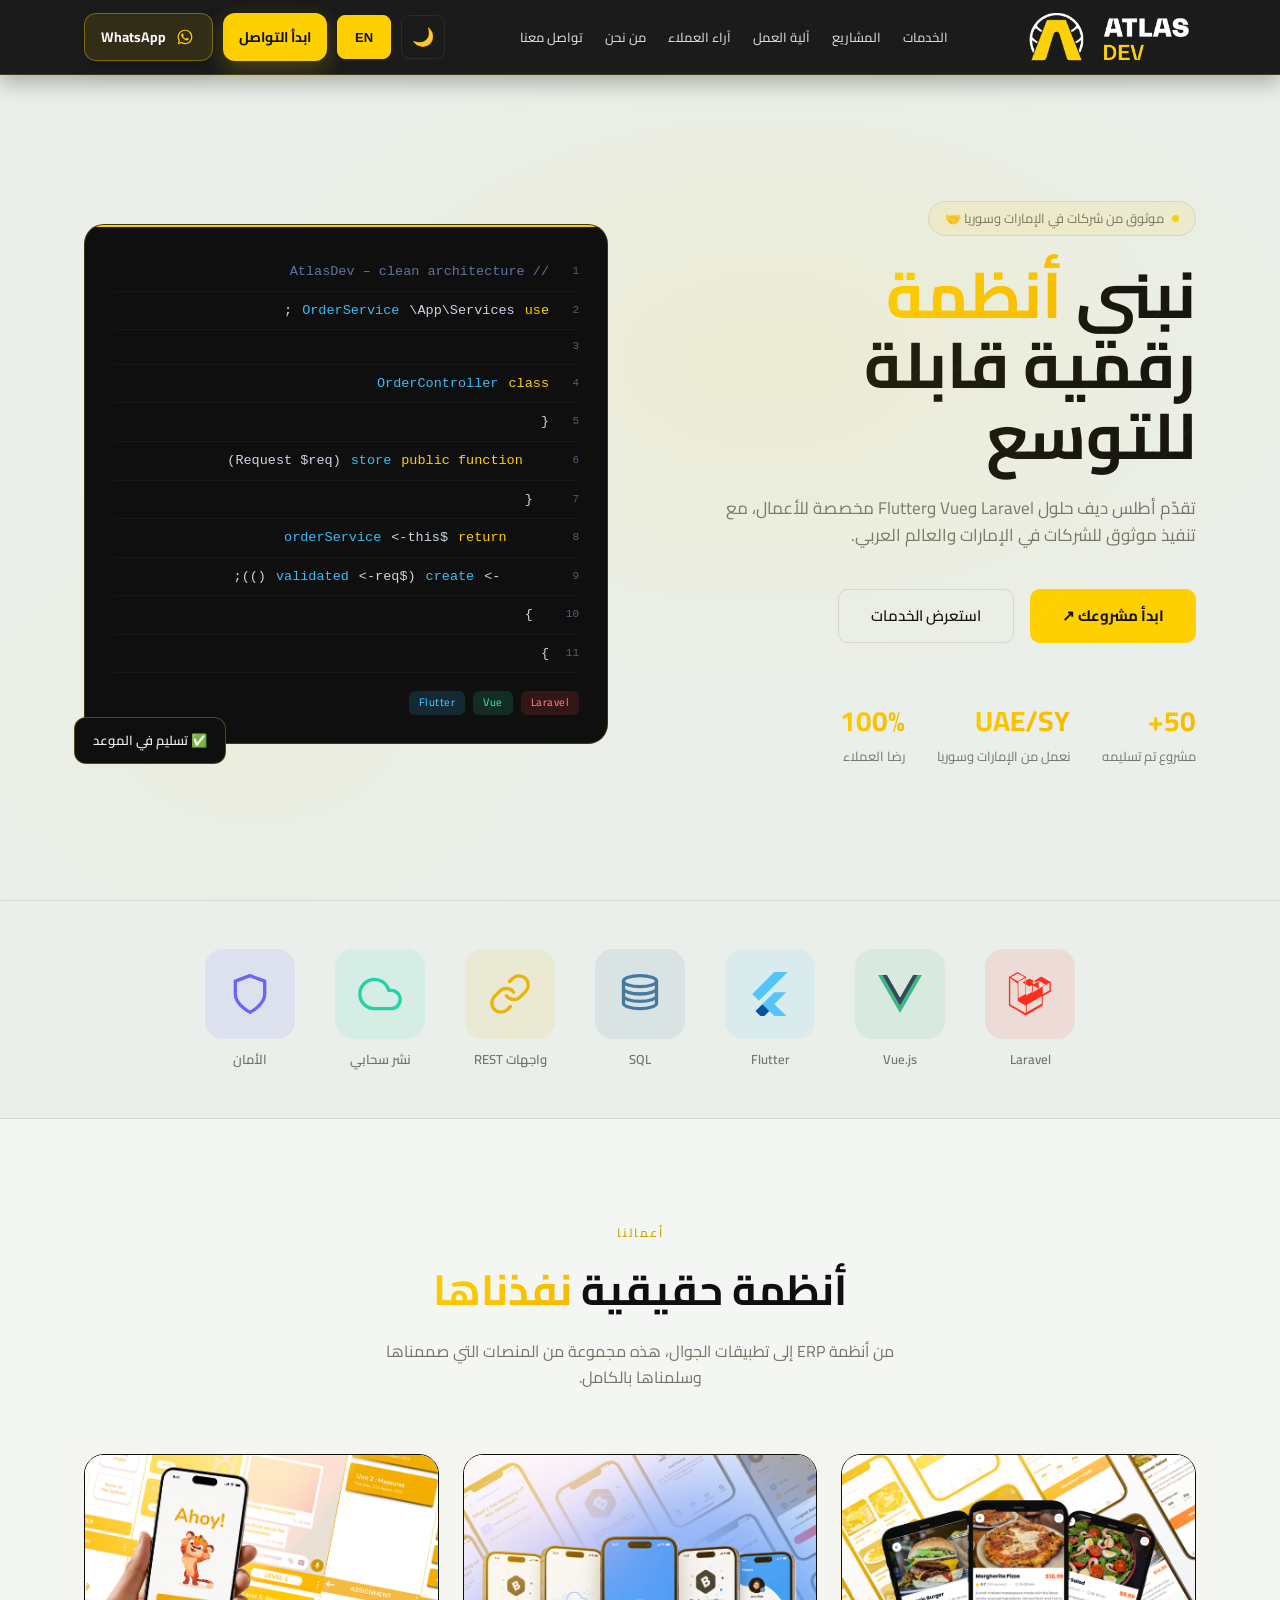
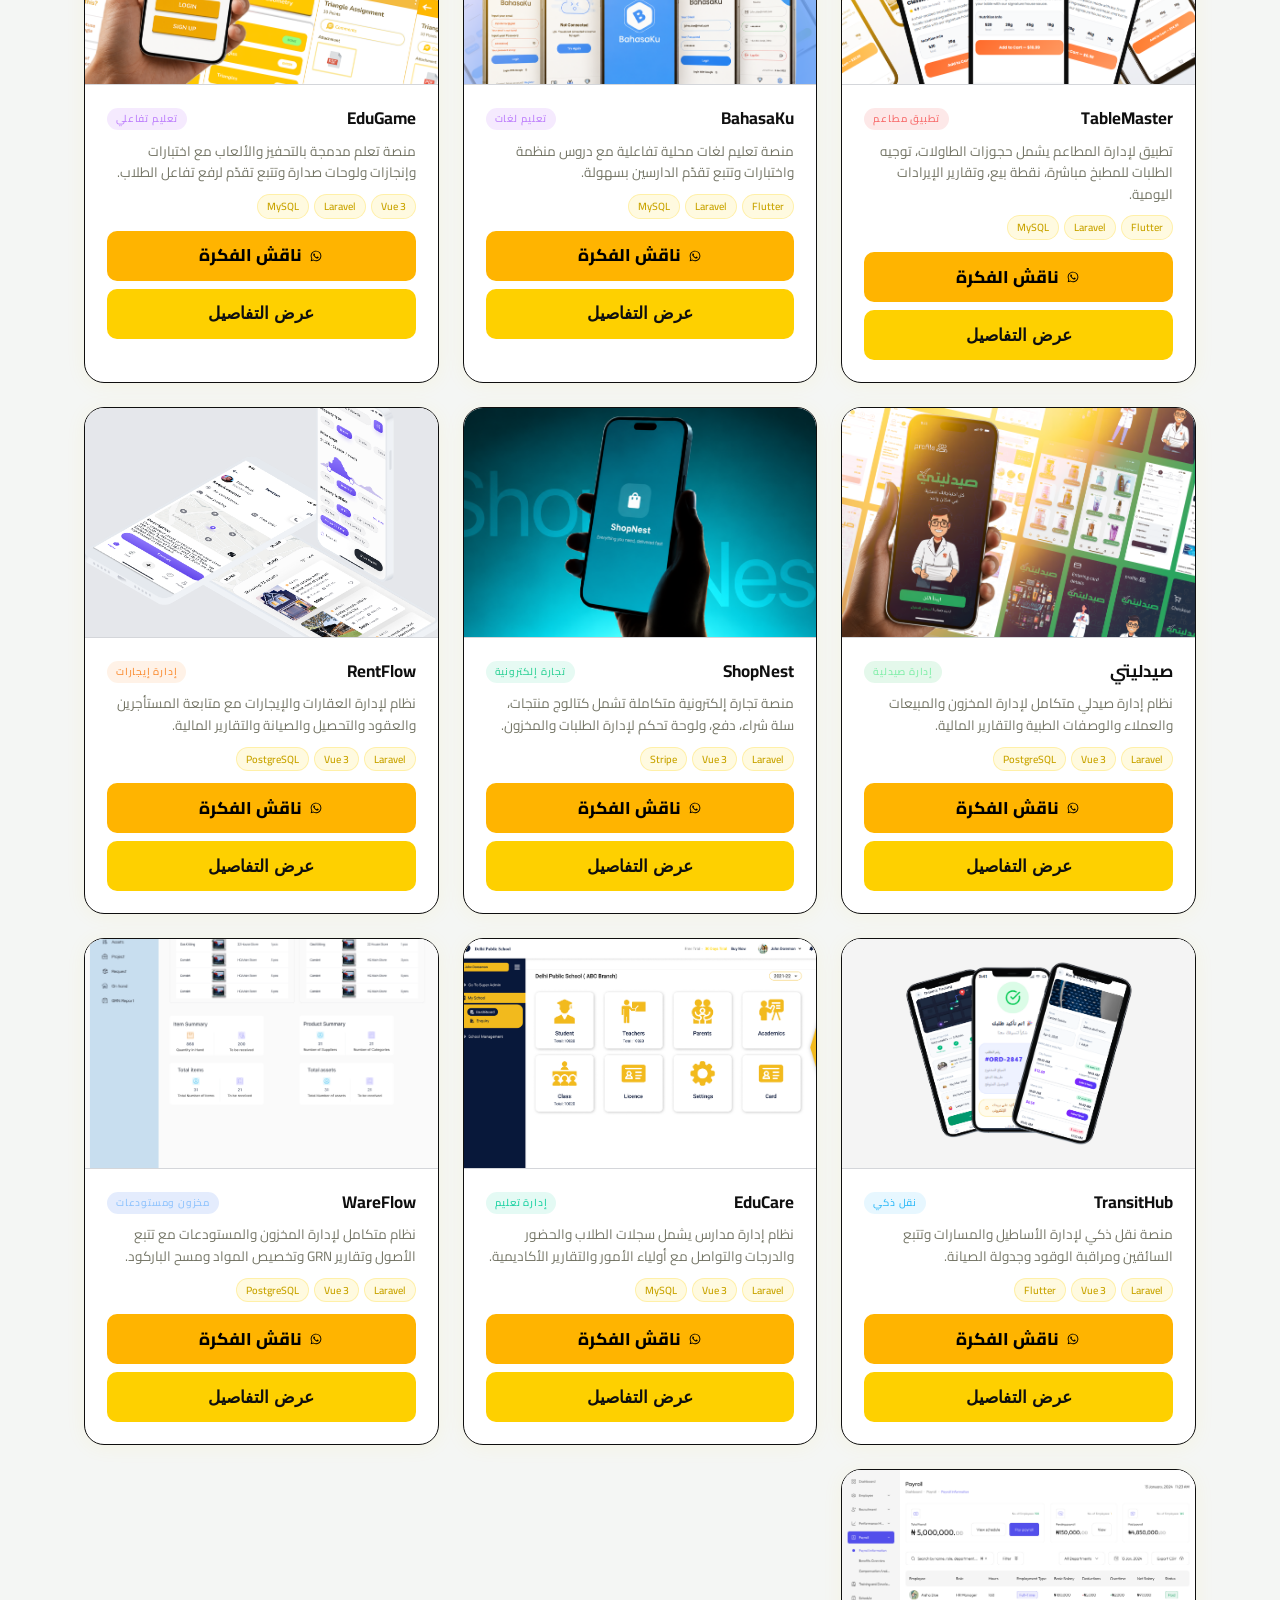
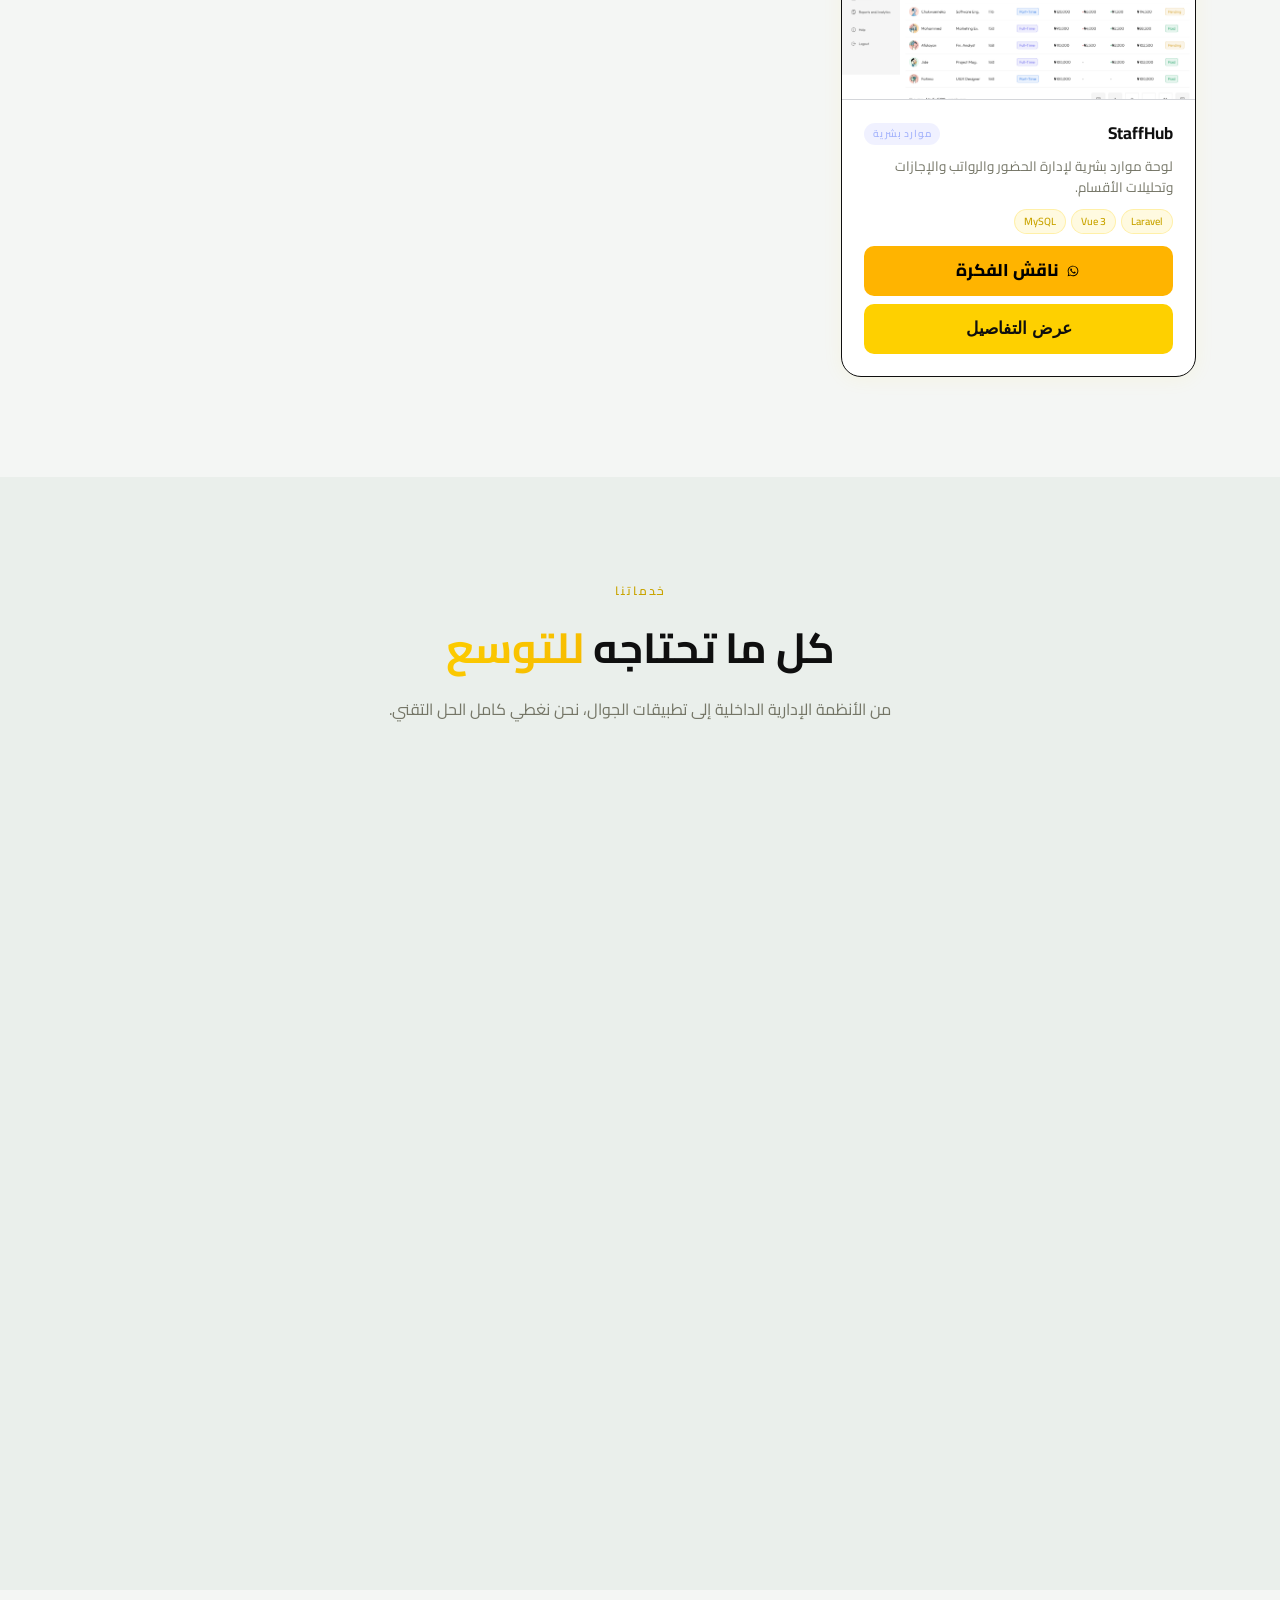
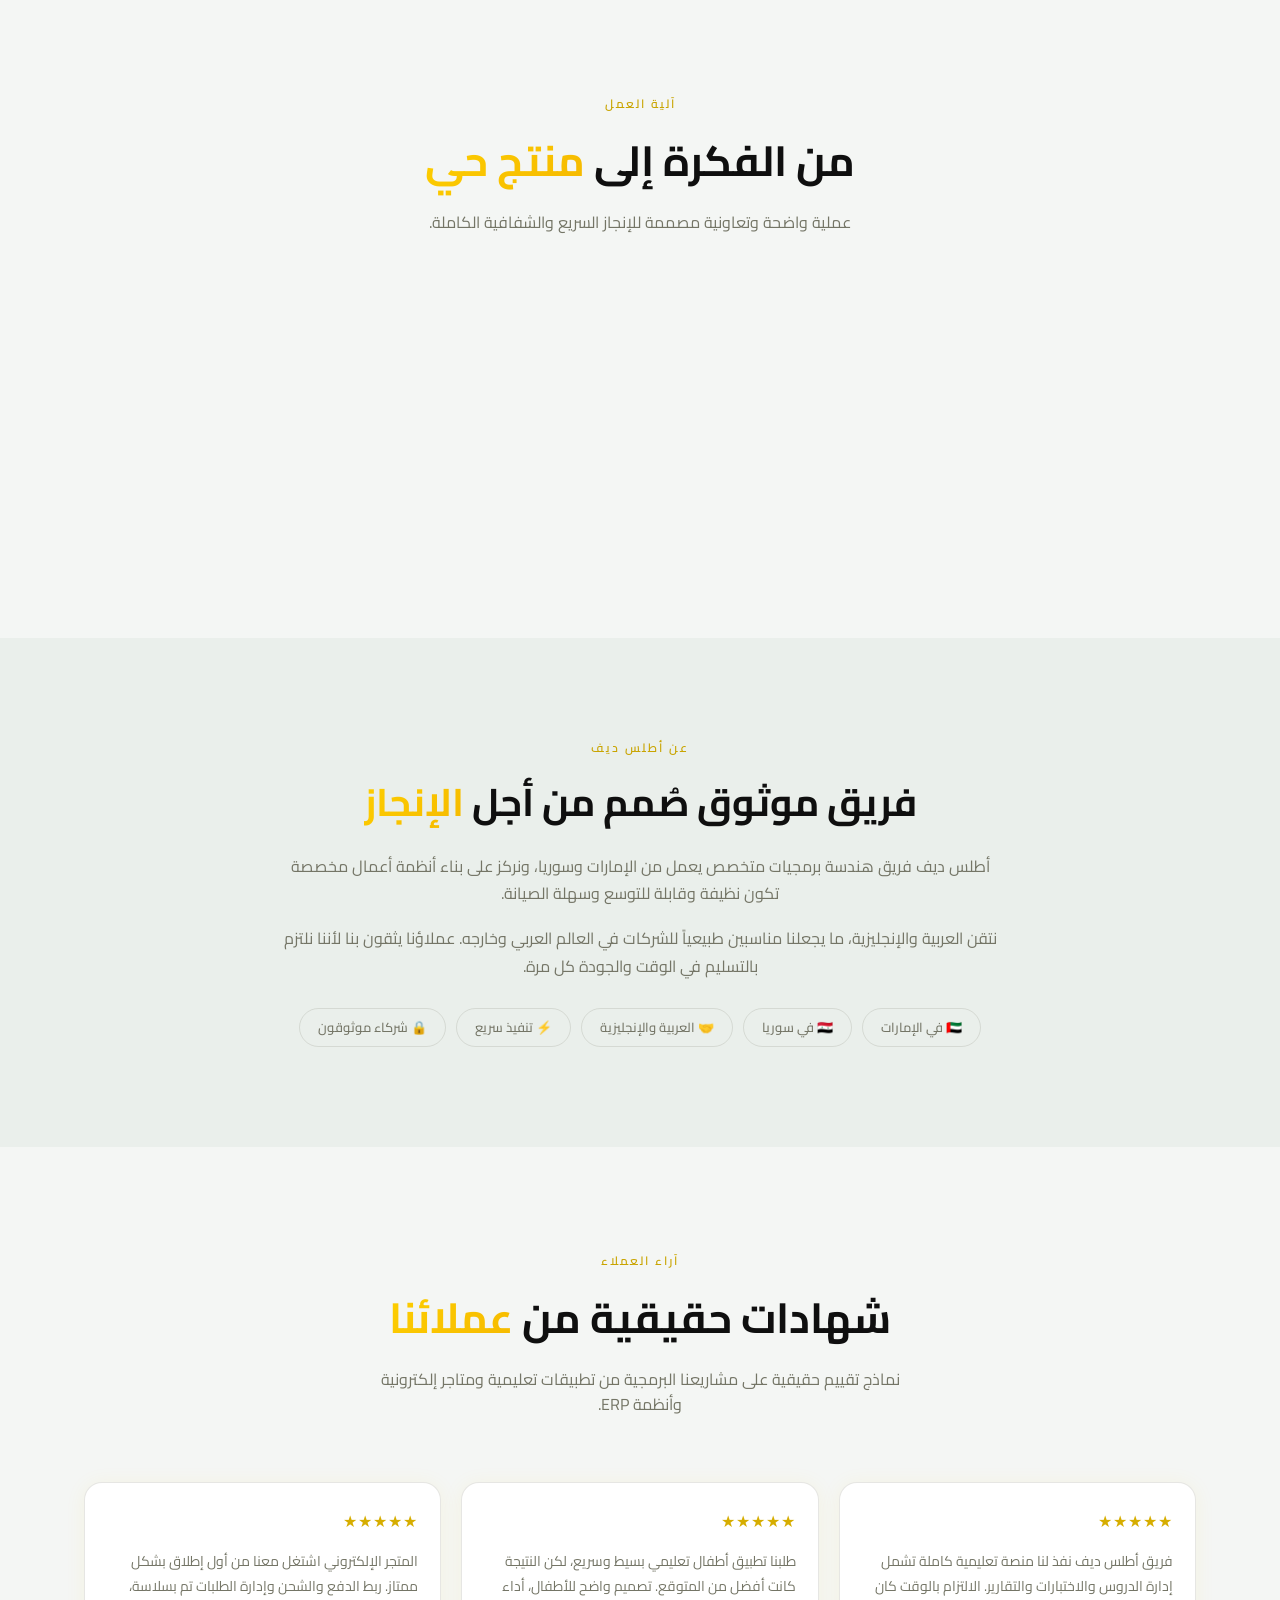
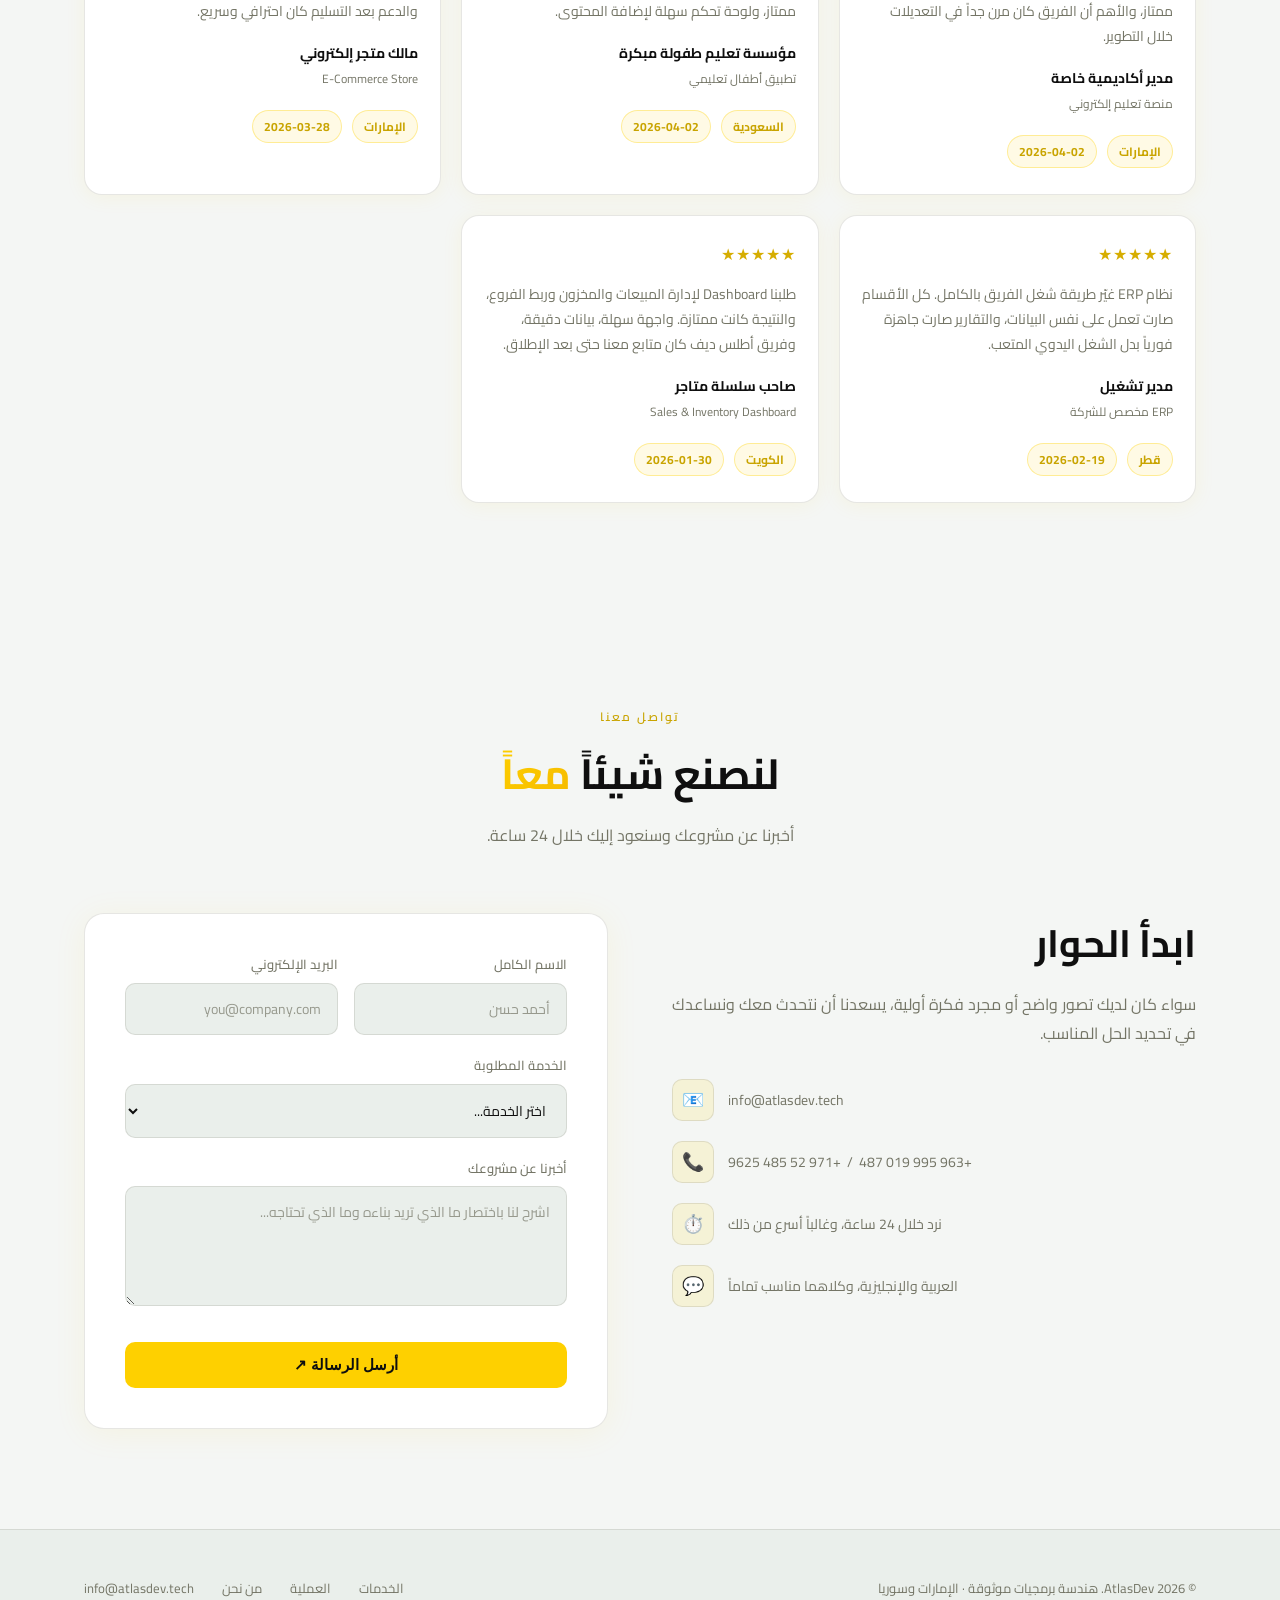
==== index.html @ a5b1ed10 "Fix homepage 403 by adding index.html." ====
﻿<!DOCTYPE html>
<html lang="ar" dir="rtl" data-theme="light">

<head>
  <meta charset="UTF-8" />
  <meta name="viewport" content="width=device-width, initial-scale=1.0" />
  <meta name="description" id="meta-description"
    content="أطلس ديف - هندسة برمجيات موثوقة. نبني حلول Laravel وVue وFlutter مخصصة للشركات في العالم العربي وخارجه." />
  <meta name="robots" content="index, follow, max-image-preview:large, max-snippet:-1, max-video-preview:-1" />
  <meta name="keywords" content="AtlasDev, Laravel development, Vue.js development, Flutter development, software engineering, ERP systems, dashboards, UAE software company, Syria software company" />
  <meta name="author" content="AtlasDev" />
  <meta name="theme-color" content="#0F0F0F" />
  <meta property="og:type" content="website" />
  <meta property="og:site_name" content="AtlasDev" />
  <meta property="og:title" id="meta-og-title" content="أطلس ديف - هندسة برمجيات موثوقة" />
  <meta property="og:description" id="meta-og-description" content="أطلس ديف - هندسة برمجيات موثوقة. نبني حلول Laravel وVue وFlutter مخصصة للشركات في العالم العربي وخارجه." />
  <meta property="og:url" id="meta-og-url" content="https://atlasdev.tech/default.html" />
  <meta property="og:image" id="meta-og-image" content="https://atlasdev.tech/logo/logo4.png" />
  <meta property="og:image:alt" id="meta-og-image-alt" content="AtlasDev logo" />
  <meta property="og:locale" id="meta-og-locale" content="ar_AE" />
  <meta name="twitter:card" content="summary_large_image" />
  <meta name="twitter:title" id="meta-twitter-title" content="أطلس ديف - هندسة برمجيات موثوقة" />
  <meta name="twitter:description" id="meta-twitter-description" content="أطلس ديف - هندسة برمجيات موثوقة. نبني حلول Laravel وVue وFlutter مخصصة للشركات في العالم العربي وخارجه." />
  <meta name="twitter:image" id="meta-twitter-image" content="https://atlasdev.tech/logo/logo4.png" />
  <title>أطلس ديف - هندسة برمجيات موثوقة</title>
  <link rel="canonical" id="canonical-link" href="https://atlasdev.tech/default.html" />
  <link rel="alternate" id="alternate-ar" hreflang="ar" href="https://atlasdev.tech/default.html" />
  <link rel="alternate" id="alternate-en" hreflang="en" href="https://atlasdev.tech/default.html?lang=en" />
  <link rel="alternate" id="alternate-x-default" hreflang="x-default" href="https://atlasdev.tech/default.html" />
  <link rel="icon" type="image/png" href="logo/logo4.png" />
  <script type="application/ld+json" id="atlasdev-schema"></script>

  <link rel="preconnect" href="https://fonts.googleapis.com" />
  <link rel="preconnect" href="https://fonts.gstatic.com" crossorigin />
  <link
    href="https://fonts.googleapis.com/css2?family=Cairo:wght@400;500;600;700;800&family=Space+Grotesk:wght@300;400;500;600;700&display=swap"
    rel="stylesheet" />

  <style>
    /* ─── Reset & Base ─────────────────────────────────── */
    *,
    *::before,
    *::after {
      box-sizing: border-box;
      margin: 0;
      padding: 0;
    }

    /* ─── Brand Palette ─────────────────────────────────
       SUPERNOVA  #FED000   rgb(254,208,0)
       ONYX       #0F0F0F   rgb(15,15,15)
       SANDSTONE  #EAEFEB   rgb(234,239,235)
       SANDSTONE2 #747566   rgb(116,117,102)
    ─────────────────────────────────────────────────── */

    :root {
      /* Light mode */
      --font-sans: 'Space Grotesk', sans-serif;
      --font-ar: 'Cairo', sans-serif;
      --bg: #EAEFEB;
      --bg-alt: #F4F6F4;
      --surface: #FFFFFF;
      --text: #0F0F0F;
      --text-muted: #747566;
      --accent: #FED000;
      --accent-dark: #c9a400;
      --onyx: #0F0F0F;
      --border: rgba(116, 117, 102, .18);
      --grad: linear-gradient(135deg, #FED000 0%, #f5b800 100%);
      --grad-dark: linear-gradient(135deg, #c9a400 0%, #FED000 100%);
      --shadow: rgba(254, 208, 0, .18);
      --card-bg: #FFFFFF;
      --nav-bg: rgba(15, 15, 15, .95);
    }

    [data-theme="dark"] {
      --bg: #0F0F0F;
      --bg-alt: #181818;
      --surface: #1e1e1e;
      --text: #EAEFEB;
      --text-muted: #9a9b8e;
      --accent: #FED000;
      --accent-dark: #c9a400;
      --onyx: #0F0F0F;
      --border: rgba(254, 208, 0, .15);
      --grad: linear-gradient(135deg, #FED000 0%, #f5b800 100%);
      --grad-dark: linear-gradient(135deg, #c9a400 0%, #FED000 100%);
      --shadow: rgba(254, 208, 0, .22);
      --card-bg: #1e1e1e;
      --nav-bg: rgba(15, 15, 15, .96);
    }

    html {
      scroll-behavior: smooth;
    }

    body {
      font-family: var(--font-sans);
      background: var(--bg);
      color: var(--text);
      line-height: 1.6;
      overflow-x: hidden;
      transition: background .3s, color .3s;
    }

    html[lang="ar"] body {
      font-family: var(--font-ar);
    }

    a {
      text-decoration: none;
      color: inherit;
    }

    img {
      max-width: 100%;
      display: block;
    }

    /* ─── Scrollbar ─────────────────────────────────────── */
    ::-webkit-scrollbar {
      width: 6px;
    }

    ::-webkit-scrollbar-track {
      background: var(--bg-alt);
    }

    ::-webkit-scrollbar-thumb {
      background: var(--accent);
      border-radius: 3px;
    }

    /* ─── Utility ───────────────────────────────────────── */
    .container {
      max-width: 1160px;
      margin: 0 auto;
      padding: 0 24px;
    }

    .gradient-text {
      background: var(--grad);
      -webkit-background-clip: text;
      -webkit-text-fill-color: transparent;
      background-clip: text;
    }

    .btn {
      display: inline-flex;
      align-items: center;
      gap: 8px;
      padding: 14px 32px;
      border-radius: 10px;
      font-weight: 600;
      font-size: 15px;
      cursor: pointer;
      transition: all .3s ease;
    }

    .btn-primary {
      background: var(--accent);
      color: #0F0F0F;
      border: none;
      font-weight: 700;
    }

    .btn-primary:hover {
      opacity: .88;
      transform: translateY(-2px);
      box-shadow: 0 8px 24px var(--shadow);
    }

    .btn-whatsapp {
      background: #fed000;
      color: #0F0F0F;
      border: none;
      font-weight: 700;
    }

    .btn-whatsapp:hover {
      opacity: .9;
      transform: translateY(-2px);
      box-shadow: 0 8px 24px rgba(37, 211, 102, .28);
    }

    .btn-whatsapp-header {
      background: rgba(254, 208, 0, .1);
      color: #f8f8f8;
      border: 1px solid rgba(254, 208, 0, .36);
      border-radius: 12px;
      box-shadow: 0 6px 20px rgba(0, 0, 0, .18);
      padding: 10px 16px;
      font-size: 14px;
      font-weight: 700;
      min-width: 126px;
      justify-content: center;
      white-space: nowrap;
    }

    .btn-whatsapp-header .wa-icon {
      width: 22px;
      height: 22px;
      flex-shrink: 0;
      display: block;
    }

    .btn-whatsapp-header .wa-icon path,
    .btn-whatsapp-header .wa-icon circle {
      fill: #fed000;
    }

    .btn-whatsapp-header:hover {
      background: rgba(254, 208, 0, .18);
      color: #ffffff;
      transform: none;
      box-shadow: 0 8px 22px rgba(254, 208, 0, .2);
    }

    .nav-cta .btn-primary {
      white-space: nowrap;
      padding: 10px 16px !important;
      font-size: 14px !important;
      border-radius: 12px;
      box-shadow: 0 8px 22px rgba(254, 208, 0, .22);
    }

    .btn-outline {
      background: transparent;
      border: 1.5px solid var(--border);
      color: var(--text);
    }

    .btn-outline:hover {
      border-color: var(--accent);
      color: var(--accent);
      transform: translateY(-2px);
    }

    /* ─── Nav ───────────────────────────────────────────── */
    nav {
      position: fixed;
      top: 0;
      left: 0;
      right: 0;
      z-index: 1000;
      background: var(--nav-bg);
      backdrop-filter: blur(16px);
      border-bottom: 1px solid rgba(254, 208, 0, .18);
      box-shadow: 0 8px 20px rgba(0, 0, 0, .28);
      transition: background .3s;
    }

    .nav-inner {
      display: flex;
      align-items: center;
      justify-content: space-between;
      height: 74px;
      gap: 14px;
    }

    .logo {
      display: flex;
      align-items: center;
      gap: 10px;
      font-size: 22px;
      font-weight: 700;
    }

    .logo-icon {
      width: 38px;
      height: 38px;
      background: var(--accent);
      border-radius: 8px;
      display: grid;
      place-items: center;
    }

    .logo-icon svg {
      width: 22px;
      height: 22px;
      fill: #0F0F0F;
    }

    .logo span.dev {
      color: var(--accent);
    }

    .nav-links {
      display: flex;
      gap: 22px;
      list-style: none;
      min-width: 0;
    }

    .nav-links a {
      font-size: 13px;
      font-weight: 500;
      color: #d7d9d8;
      transition: color .25s;
      white-space: nowrap;
      display: block;
    }

    .nav-links a:hover {
      color: var(--accent);
    }

    .nav-cta {
      display: flex;
      gap: 10px;
      align-items: center;
      flex-shrink: 0;
    }

    .nav-cta .btn {
      min-height: 48px;
      align-items: center;
    }

    /* theme toggle */
    .theme-toggle {
      width: 44px;
      height: 44px;
      border-radius: 8px;
      border: 1.5px solid var(--border);
      background: transparent;
      cursor: pointer;
      display: grid;
      place-items: center;
      font-size: 18px;
      transition: border-color .25s, background .25s;
    }

    .theme-toggle:hover {
      border-color: var(--accent);
      background: rgba(254, 208, 0, .1);
    }

    .lang-toggle {
      min-width: 54px;
      padding: 0 12px;
      font-size: 13px;
      font-weight: 700;
      background: #fed000;
      color: #111;
      border-color: #fed000;
    }

    .lang-toggle:hover {
      background: #e3bb00;
      border-color: #e3bb00;
    }

    /* hamburger */
    .hamburger {
      display: none;
      flex-direction: column;
      gap: 5px;
      cursor: pointer;
      width: 42px;
      height: 42px;
      align-items: center;
      justify-content: center;
      border-radius: 10px;
      background: rgba(255, 255, 255, .04);
      border: 1px solid rgba(255, 255, 255, .12);
    }

    .hamburger span {
      width: 24px;
      height: 2.5px;
      background: #ffffff;
      border-radius: 2px;
      transition: .3s;
      box-shadow: 0 1px 1px rgba(0, 0, 0, .35);
    }

    /* ─── Hero ──────────────────────────────────────────── */
    #hero {
      min-height: 100vh;
      display: flex;
      align-items: center;
      padding-top: 68px;
      position: relative;
      overflow: hidden;
    }

    .hero-bg {
      position: absolute;
      inset: 0;
      background: radial-gradient(ellipse 70% 60% at 60% 40%, rgba(254, 208, 0, .10) 0%, transparent 70%),
        radial-gradient(ellipse 50% 50% at 20% 80%, rgba(254, 208, 0, .06) 0%, transparent 60%),
        repeating-linear-gradient(135deg, rgba(255, 255, 255, .018) 0 2px, transparent 2px 26px);
      pointer-events: none;
    }

    .hero-grid {
      display: grid;
      grid-template-columns: 1fr 1fr;
      gap: 64px;
      align-items: center;
    }

    .hero-badge {
      display: inline-flex;
      align-items: center;
      gap: 8px;
      padding: 6px 16px;
      border-radius: 50px;
      border: 1px solid var(--border);
      background: rgba(254, 208, 0, .1);
      font-size: 13px;
      color: var(--text-muted);
      margin-bottom: 24px;
    }

    .hero-badge span.dot {
      width: 7px;
      height: 7px;
      border-radius: 50%;
      background: var(--accent);
      animation: pulse 2s infinite;
    }

    @keyframes pulse {

      0%,
      100% {
        opacity: 1;
        transform: scale(1);
      }

      50% {
        opacity: .5;
        transform: scale(1.3);
      }
    }

    h1 {
      font-size: clamp(38px, 5vw, 64px);
      font-weight: 700;
      line-height: 1.1;
      margin-bottom: 24px;
    }

    .hero-sub {
      font-size: 17px;
      color: var(--text-muted);
      max-width: 480px;
      margin-bottom: 40px;
    }

    .hero-buttons {
      display: flex;
      gap: 16px;
      flex-wrap: wrap;
    }

    .hero-stats {
      display: flex;
      gap: 32px;
      margin-top: 56px;
    }

    .stat-num {
      font-size: 28px;
      font-weight: 700;
    }

    .stat-label {
      font-size: 13px;
      color: var(--text-muted);
      margin-top: 2px;
    }

    /* hero visual */
    .hero-visual {
      position: relative;
    }

    .hero-card {
      background: var(--onyx);
      border: 1px solid rgba(254, 208, 0, .20);
      border-radius: 20px;
      padding: 28px;
      position: relative;
      overflow: hidden;
    }

    .hero-card::before {
      content: '';
      position: absolute;
      top: 0;
      left: 0;
      right: 0;
      height: 2px;
      background: var(--accent);
    }

    .code-line {
      display: flex;
      align-items: center;
      gap: 10px;
      padding: 8px 0;
      font-family: 'Courier New', monospace;
      font-size: 13.5px;
      border-bottom: 1px solid rgba(255, 255, 255, .04);
      color: #cbd5e1;
    }

    .code-line:last-child {
      border-bottom: none;
    }

    .ln {
      color: #4a6080;
      min-width: 20px;
      font-size: 11px;
    }

    .kw {
      color: var(--accent);
    }

    .fn {
      color: #38bdf8;
    }

    .str {
      color: #22d3a5;
    }

    .cm {
      color: #6272a4;
    }

    .card-tag {
      display: inline-block;
      padding: 3px 10px;
      border-radius: 6px;
      font-size: 11px;
      font-weight: 600;
      letter-spacing: .5px;
    }

    .tag-laravel {
      background: rgba(239, 68, 68, .15);
      color: #f87171;
    }

    .tag-vue {
      background: rgba(52, 211, 153, .15);
      color: #34d399;
    }

    .tag-flutter {
      background: rgba(56, 189, 248, .15);
      color: #38bdf8;
    }

    .floating-badge {
      position: absolute;
      background: var(--onyx);
      border: 1px solid rgba(254, 208, 0, .3);
      border-radius: 12px;
      padding: 12px 18px;
      font-size: 13px;
      font-weight: 600;
      display: flex;
      align-items: center;
      gap: 8px;
      color: #EAEFEB;
    }

    .badge-1 {
      top: -20px;
      right: -10px;
    }

    .badge-2 {
      bottom: -20px;
      left: -10px;
    }

    /* ─── Section headers ───────────────────────────────── */
    .section-header {
      text-align: center;
      margin-bottom: 64px;
    }

    .section-label {
      display: inline-block;
      font-size: 12px;
      font-weight: 600;
      letter-spacing: 2px;
      text-transform: uppercase;
      color: var(--accent-dark);
      margin-bottom: 14px;
    }

    h2 {
      font-size: clamp(28px, 3.5vw, 42px);
      font-weight: 700;
      margin-bottom: 16px;
    }

    .section-desc {
      font-size: 16px;
      color: var(--text-muted);
      max-width: 560px;
      margin: 0 auto;
    }

    /* ─── Tech strip ────────────────────────────────────── */
    #technologies {
      padding: 48px 0;
      border-top: 1px solid var(--border);
      border-bottom: 1px solid var(--border);
    }

    .tech-strip {
      display: flex;
      align-items: center;
      justify-content: center;
      flex-wrap: wrap;
      gap: 40px;
    }

    .tech-item {
      display: flex;
      flex-direction: column;
      align-items: center;
      gap: 10px;
      font-size: 13px;
      font-weight: 600;
      color: var(--text-muted);
      transition: color .25s;
      text-align: center;
    }

    .tech-item:hover {
      color: var(--text);
    }

    .tech-icon {
      width: 90px;
      height: 90px;
      border-radius: 18px;
      display: grid;
      place-items: center;
      font-size: 32px;
    }

    /* ─── Services ──────────────────────────────────────── */
    #services {
      padding: 100px 0;
    }

    .services-grid {
      display: grid;
      grid-template-columns: repeat(auto-fit, minmax(300px, 1fr));
      gap: 24px;
    }

    .service-card {
      background: var(--surface);
      border: 1px solid var(--border);
      border-radius: 20px;
      padding: 36px 32px;
      transition: all .35s ease;
      position: relative;
      overflow: hidden;
      box-shadow: 0 2px 20px rgba(254, 208, 0, .06);
    }

    .service-card::after {
      content: '';
      position: absolute;
      inset: 0;
      background: var(--accent);
      opacity: 0;
      transition: opacity .35s;
    }

    .service-card:hover {
      transform: translateY(-6px);
      border-color: var(--accent);
    }

    .service-card:hover::after {
      opacity: .04;
    }

    .service-icon {
      width: 56px;
      height: 56px;
      border-radius: 14px;
      display: grid;
      place-items: center;
      font-size: 26px;
      margin-bottom: 24px;
    }

    .service-card h3 {
      font-size: 20px;
      font-weight: 600;
      margin-bottom: 12px;
    }

    .service-card p {
      font-size: 14.5px;
      color: var(--text-muted);
      line-height: 1.7;
    }

    .service-tags {
      display: flex;
      flex-wrap: wrap;
      gap: 8px;
      margin-top: 20px;
    }

    .service-tag {
      padding: 4px 12px;
      border-radius: 50px;
      font-size: 12px;
      font-weight: 500;
      background: rgba(254, 208, 0, .12);
      color: var(--accent-dark);
      border: 1px solid rgba(254, 208, 0, .25);
    }

    /* ─── Process ───────────────────────────────────────── */
    #process {
      padding: 100px 0;
      background: var(--bg-alt);
    }

    .process-steps {
      display: grid;
      grid-template-columns: repeat(auto-fit, minmax(220px, 1fr));
      gap: 32px;
      counter-reset: step;
    }

    .step {
      position: relative;
      padding: 32px 24px;
      background: var(--surface);
      border: 1px solid var(--border);
      border-radius: 16px;
      text-align: center;
      transition: .3s;
      box-shadow: 0 2px 16px rgba(254, 208, 0, .06);
    }

    .step:hover {
      border-color: var(--accent);
      transform: translateY(-4px);
    }

    .step-num {
      width: 48px;
      height: 48px;
      border-radius: 50%;
      background: var(--accent);
      color: #0F0F0F;
      font-weight: 700;
      font-size: 18px;
      display: grid;
      place-items: center;
      margin: 0 auto 20px;
    }

    .step h3 {
      font-size: 17px;
      margin-bottom: 10px;
    }

    .step p {
      font-size: 14px;
      color: var(--text-muted);
    }

    /* ─── About ─────────────────────────────────────────── */
    #about {
      padding: 100px 0;
    }

    .about-grid {
      display: grid;
      grid-template-columns: 1fr;
      gap: 0;
      align-items: start;
      justify-items: center;
    }

    .about-label {
      font-size: 12px;
      font-weight: 600;
      letter-spacing: 2px;
      text-transform: uppercase;
      color: var(--accent-dark);
      margin-bottom: 14px;
    }

    .about-text {
      max-width: 720px;
      text-align: center;
    }

    .about-text h2 {
      font-size: clamp(28px, 3vw, 40px);
      font-weight: 700;
      margin-bottom: 20px;
    }

    .about-text p {
      color: var(--text-muted);
      line-height: 1.7;
      margin-bottom: 18px;
    }

    .about-pills {
      display: flex;
      flex-wrap: wrap;
      gap: 10px;
      margin-top: 28px;
      justify-content: center;
    }

    .pill {
      padding: 8px 18px;
      border-radius: 50px;
      font-size: 13px;
      font-weight: 500;
      border: 1px solid var(--border);
      color: var(--text-muted);
      transition: .25s;
    }

    .pill:hover {
      border-color: var(--accent);
      color: var(--accent-dark);
    }

    /* ─── Testimonials ─────────────────────────────────── */
    #testimonials {
      padding: 100px 0;
      background: var(--bg-alt);
    }

    .testimonials-grid {
      display: grid;
      grid-template-columns: repeat(3, minmax(0, 1fr));
      gap: 20px;
    }

    .testimonial-card {
      background: var(--surface);
      border: 1px solid var(--border);
      border-radius: 18px;
      padding: 26px 22px;
      box-shadow: 0 2px 20px rgba(254, 208, 0, .08);
      transition: transform .3s ease, border-color .3s ease;
    }

    .testimonial-card:hover {
      transform: translateY(-4px);
      border-color: var(--accent);
    }

    .testimonial-stars {
      color: #d6ad00;
      font-size: 16px;
      letter-spacing: 1px;
      margin-bottom: 14px;
    }

    .testimonial-quote {
      font-size: 14px;
      color: var(--text-muted);
      line-height: 1.8;
      margin-bottom: 18px;
    }

    .testimonial-author {
      font-size: 14px;
      font-weight: 700;
    }

    .testimonial-role {
      font-size: 12px;
      color: var(--text-muted);
      margin-top: 4px;
    }

    .testimonial-metrics {
      margin-top: 22px;
      display: flex;
      flex-wrap: wrap;
      gap: 10px;
    }

    .testimonial-chip {
      border: 1px solid rgba(254, 208, 0, .35);
      background: rgba(254, 208, 0, .1);
      color: var(--accent-dark);
      border-radius: 999px;
      padding: 6px 11px;
      font-size: 12px;
      font-weight: 700;
    }

    /* ─── Contact ───────────────────────────────────────── */
    #contact {
      padding: 100px 0;
      background: var(--bg-alt);
    }

    .contact-wrapper {
      display: grid;
      grid-template-columns: 1fr 1fr;
      gap: 64px;
      align-items: start;
    }

    .contact-info h2 {
      font-size: clamp(26px, 3vw, 38px);
      font-weight: 700;
      margin-bottom: 16px;
    }

    .contact-info p {
      color: var(--text-muted);
      line-height: 1.8;
      margin-bottom: 32px;
    }

    .contact-items {
      display: flex;
      flex-direction: column;
      gap: 20px;
    }

    .contact-item {
      display: flex;
      align-items: center;
      gap: 14px;
    }

    .contact-item a,
    .contact-item span {
      font-size: 14px;
      color: var(--text-muted);
      line-height: 1.5;
    }

    .contact-item a:hover {
      color: var(--accent-dark);
    }

    .contact-pair {
      display: inline-flex;
      flex-wrap: wrap;
      gap: 6px;
      align-items: center;
    }

    .contact-slash {
      color: var(--text-muted);
    }

    .contact-brand-shot {
      border-radius: 14px;
      overflow: hidden;
      border: 1px solid rgba(254, 208, 0, .28);
      box-shadow: 0 14px 34px rgba(0, 0, 0, .2);
      background: #0f0f0f;
      margin-bottom: 24px;
      max-width: 520px;
    }

    .contact-brand-shot img {
      width: 100%;
      height: auto;
      display: block;
      object-fit: cover;
    }

    .contact-dot {
      width: 42px;
      height: 42px;
      border-radius: 10px;
      background: rgba(254, 208, 0, .12);
      border: 1px solid var(--border);
      display: grid;
      place-items: center;
      font-size: 18px;
      flex-shrink: 0;
    }

    .contact-form {
      background: var(--surface);
      border: 1px solid var(--border);
      border-radius: 20px;
      padding: 40px;
      box-shadow: 0 4px 32px rgba(254, 208, 0, .08);
    }

    .form-group {
      margin-bottom: 20px;
    }

    .form-row {
      display: grid;
      grid-template-columns: 1fr 1fr;
      gap: 16px;
    }

    label {
      display: block;
      font-size: 13px;
      font-weight: 500;
      color: var(--text-muted);
      margin-bottom: 8px;
    }

    input,
    textarea,
    select {
      width: 100%;
      background: var(--bg);
      border: 1px solid var(--border);
      border-radius: 10px;
      padding: 12px 16px;
      color: var(--text);
      font-family: inherit;
      font-size: 14px;
      outline: none;
      transition: border-color .25s;
    }

    input::placeholder,
    textarea::placeholder {
      color: var(--text-muted);
      opacity: .7;
    }

    input:focus,
    textarea:focus {
      border-color: var(--accent);
    }

    textarea {
      resize: vertical;
      min-height: 120px;
    }

    .form-submit {
      width: 100%;
      justify-content: center;
      margin-top: 8px;
    }

    /* ─── Footer ────────────────────────────────────────── */
    footer {
      padding: 48px 0;
      border-top: 1px solid var(--border);
      background: var(--bg);
    }

    .footer-inner {
      display: flex;
      justify-content: space-between;
      align-items: center;
      flex-wrap: wrap;
      gap: 20px;
    }

    .footer-copy {
      font-size: 13px;
      color: var(--text-muted);
    }

    .footer-links {
      display: flex;
      gap: 28px;
    }

    .footer-links a {
      font-size: 13px;
      color: var(--text-muted);
      transition: color .25s;
    }

    .footer-links a:hover {
      color: var(--text);
    }

    /* ─── Spam notice banner ────────────────────────────── */
    .spam-notice {
      background: rgba(254, 208, 0, .06);
      border: 1px solid rgba(254, 208, 0, .25);
      border-radius: 14px;
      padding: 20px 28px;
      margin-bottom: 40px;
      display: flex;
      gap: 14px;
      align-items: flex-start;
    }

    .spam-notice .icon {
      font-size: 22px;
    }

    .spam-notice-text h4 {
      font-size: 15px;
      font-weight: 600;
      color: var(--accent-dark);
      margin-bottom: 6px;
    }

    .spam-notice-text p {
      font-size: 13px;
      color: var(--text-muted);
      line-height: 1.6;
    }

    /* ─── Responsive ────────────────────────────────────── */
    @media (max-width: 900px) {
      .hero-grid {
        grid-template-columns: 1fr;
      }

      .hero-visual {
        display: none;
      }

      .contact-wrapper {
        grid-template-columns: 1fr;
      }

      .nav-links,
      .nav-cta {
        display: none;
      }

      .hamburger {
        display: flex;
      }

      .form-row {
        grid-template-columns: 1fr;
      }
    }

    @media (max-width: 600px) {
      .hero-stats {
        gap: 20px;
      }

      .tech-strip {
        gap: 20px;
      }

      .contact-form {
        padding: 24px;
      }
    }

    /* ─── Mobile menu ───────────────────────────────────── */
    .mobile-menu {
      display: none;
      flex-direction: column;
      background: var(--nav-bg);
      border-bottom: 1px solid var(--border);
      padding: 20px 24px;
      gap: 20px;
    }

    .mobile-menu.open {
      display: flex;
    }

    .mobile-menu a {
      font-size: 15px;
      color: var(--text-muted);
      font-weight: 500;
    }

    .mobile-menu a:hover {
      color: var(--text);
    }

    .mobile-actions {
      display: flex;
      flex-wrap: wrap;
      gap: 12px;
      align-items: center;
    }

    .mobile-actions .theme-toggle,
    .mobile-actions .lang-toggle {
      width: auto;
      min-width: 58px;
      padding: 0 14px;
    }

    /* ─── Tech icon SVG sizing ──────────────────────────── */
    .tech-icon svg {
      width: 44px;
      height: 44px;
    }

    /* ─── Projects ──────────────────────────────────────── */
    #projects {
      padding: 100px 0;
      background: var(--bg-alt);
    }

    .projects-grid {
      display: grid;
      grid-template-columns: repeat(3, 1fr);
      gap: 24px;
    }

    .project-card {
      background: var(--surface);
      border: 1px solid #0F0F0F;
      border-radius: 20px;
      overflow: hidden;
      transition: .35s;
      box-shadow: 0 2px 20px rgba(254, 208, 0, .07);
    }

    .project-card:hover {
      transform: translateY(-6px);
      border-color: var(--accent);
      box-shadow: 0 24px 56px rgba(254, 208, 0, .18);
    }

    /* ── Shared mockup shell ── */
    .project-mockup {
      height: 230px;
      position: relative;
      overflow: hidden;
      background: #e5e7eb;
      display: flex;
      align-items: center;
      justify-content: center;
      border-bottom: 1px solid rgba(15, 15, 15, .08);
    }

    .project-mockup img {
      width: 100%;
      height: 100%;
      object-fit: cover;
      object-position: center;
      border-radius: 0;
      border: none;
      background: transparent;
      padding: 0;
      box-shadow: none;
      transition: transform .4s ease;
    }

    .project-card:hover .project-mockup img {
      transform: scale(1.015);
    }

    /* browser chrome */
    .sc {
      position: absolute;
      inset: 14px 14px 0;
      border-radius: 10px 10px 0 0;
      border: 1px solid rgba(255, 255, 255, .1);
      border-bottom: none;
      overflow: hidden;
      display: flex;
      flex-direction: column;
      font-family: 'SF Mono', 'Consolas', monospace;
    }

    .sc-bar {
      height: 26px;
      flex-shrink: 0;
      display: flex;
      align-items: center;
      gap: 5px;
      padding: 0 10px;
      border-bottom: 1px solid rgba(255, 255, 255, .06);
    }

    .sc-dot {
      width: 7px;
      height: 7px;
      border-radius: 50%;
      flex-shrink: 0;
    }

    .sc-dot.r {
      background: #ff5f57;
    }

    .sc-dot.y {
      background: #febc2e;
    }

    .sc-dot.g {
      background: #28c840;
    }

    .sc-urlbar {
      flex: 1;
      height: 11px;
      border-radius: 5px;
      background: rgba(255, 255, 255, .07);
      margin-left: 6px;
    }

    /* app body split: sidebar + main */
    .sc-body {
      display: flex;
      flex: 1;
      overflow: hidden;
    }

    .sc-side {
      width: 68px;
      flex-shrink: 0;
      border-right: 1px solid rgba(255, 255, 255, .05);
      display: flex;
      flex-direction: column;
      padding: 8px 0;
      gap: 1px;
    }

    .sc-nav {
      display: flex;
      align-items: center;
      gap: 5px;
      padding: 5px 8px;
      font-size: 7px;
      color: rgba(255, 255, 255, .35);
      letter-spacing: .3px;
      border-radius: 4px;
      margin: 0 4px;
    }

    .sc-nav.act {
      color: rgba(255, 255, 255, .9);
    }

    .sc-nav-icon {
      width: 10px;
      height: 10px;
      border-radius: 2px;
      flex-shrink: 0;
    }

    .sc-content {
      flex: 1;
      padding: 8px;
      display: flex;
      flex-direction: column;
      gap: 6px;
      overflow: hidden;
    }

    /* top row: page title + search + avatar */
    .sc-header {
      display: flex;
      align-items: center;
      gap: 5px;
    }

    .sc-title {
      font-size: 8px;
      font-weight: 700;
      color: #fff;
      flex: 1;
      letter-spacing: .2px;
    }

    .sc-search {
      width: 56px;
      height: 11px;
      border-radius: 4px;
      background: rgba(255, 255, 255, .06);
      border: 1px solid rgba(255, 255, 255, .07);
    }

    .sc-avatar {
      width: 16px;
      height: 16px;
      border-radius: 50%;
      flex-shrink: 0;
    }

    /* kpi row */
    .sc-kpis {
      display: flex;
      gap: 5px;
    }

    .sc-kpi {
      flex: 1;
      border-radius: 6px;
      padding: 5px 5px 4px;
      display: flex;
      flex-direction: column;
      gap: 2px;
      border: 1px solid rgba(255, 255, 255, .06);
    }

    .sc-kpi-val {
      font-size: 9px;
      font-weight: 700;
      color: #fff;
    }

    .sc-kpi-lbl {
      font-size: 6px;
      color: rgba(255, 255, 255, .4);
      letter-spacing: .3px;
    }

    .sc-kpi-bar {
      height: 2px;
      border-radius: 1px;
      margin-top: 2px;
    }

    /* data table */
    .sc-table {
      display: flex;
      flex-direction: column;
      gap: 0;
      border-radius: 5px;
      overflow: hidden;
      border: 1px solid rgba(255, 255, 255, .06);
    }

    .sc-th {
      display: flex;
      gap: 3px;
      padding: 3px 5px;
      background: rgba(255, 255, 255, .05);
      border-bottom: 1px solid rgba(255, 255, 255, .05);
    }

    .sc-th span {
      font-size: 6px;
      color: rgba(255, 255, 255, .4);
      letter-spacing: .5px;
      text-transform: uppercase;
      flex: 1;
    }

    .sc-tr {
      display: flex;
      gap: 3px;
      padding: 3px 5px;
      align-items: center;
      border-bottom: 1px solid rgba(255, 255, 255, .04);
    }

    .sc-tr:last-child {
      border-bottom: none;
    }

    .sc-td {
      font-size: 7px;
      color: rgba(255, 255, 255, .6);
      flex: 1;
      white-space: nowrap;
      overflow: hidden;
    }

    .sc-badge {
      font-size: 5.5px;
      padding: 1px 4px;
      border-radius: 3px;
      font-weight: 700;
      letter-spacing: .3px;
      text-transform: uppercase;
      white-space: nowrap;
    }

    .sc-badge.green {
      background: rgba(34, 197, 94, .25);
      color: #4ade80;
    }

    .sc-badge.orange {
      background: rgba(251, 146, 60, .25);
      color: #fb923c;
    }

    .sc-badge.red {
      background: rgba(239, 68, 68, .25);
      color: #f87171;
    }

    .sc-badge.blue {
      background: rgba(56, 189, 248, .25);
      color: #38bdf8;
    }

    .sc-badge.purple {
      background: rgba(168, 85, 247, .25);
      color: #c084fc;
    }

    /* mini bar chart */
    .sc-chart {
      display: flex;
      align-items: flex-end;
      gap: 3px;
      padding: 4px 5px;
      border-radius: 5px;
      border: 1px solid rgba(255, 255, 255, .06);
      height: 48px;
    }

    .sc-col {
      border-radius: 2px 2px 0 0;
      flex: 1;
      min-width: 0;
    }

    /* map-style grid */
    .sc-map {
      flex: 1;
      border-radius: 5px;
      border: 1px solid rgba(255, 255, 255, .06);
      position: relative;
      overflow: hidden;
      padding: 5px;
    }

    .sc-map-node {
      position: absolute;
      border-radius: 50%;
      display: flex;
      align-items: center;
      justify-content: center;
      font-size: 6px;
      font-weight: 700;
    }

    .sc-map-line {
      position: absolute;
      height: 1px;
      background: rgba(255, 255, 255, .12);
      transform-origin: left center;
    }

    /* phone chrome */
    .sc-phone-wrap {
      position: absolute;
      inset: 0;
      display: flex;
      align-items: center;
      justify-content: center;
    }

    .sc-phone {
      width: 92px;
      height: 196px;
      border-radius: 18px;
      border: 2.5px solid rgba(255, 255, 255, .2);
      overflow: hidden;
      display: flex;
      flex-direction: column;
      position: relative;
      z-index: 2;
      flex-shrink: 0;
    }

    .sc-phone-status {
      height: 16px;
      flex-shrink: 0;
      display: flex;
      align-items: flex-end;
      justify-content: center;
      padding-bottom: 3px;
    }

    .sc-phone-notch {
      width: 28px;
      height: 8px;
      border-radius: 0 0 8px 8px;
    }

    .sc-phone-body {
      flex: 1;
      padding: 5px 5px 4px;
      display: flex;
      flex-direction: column;
      gap: 4px;
      overflow: hidden;
      font-family: 'SF Mono', 'Consolas', monospace;
    }

    .sc-phone-topbar {
      display: flex;
      align-items: center;
      gap: 4px;
      margin-bottom: 1px;
    }

    .sc-phone-pagetitle {
      font-size: 8px;
      font-weight: 700;
      color: #fff;
      flex: 1;
    }

    .sc-phone-icon {
      width: 13px;
      height: 13px;
      border-radius: 4px;
      flex-shrink: 0;
    }

    .sc-phone-hero {
      border-radius: 7px;
      padding: 6px 7px;
      display: flex;
      flex-direction: column;
      gap: 3px;
    }

    .sc-phone-hero-lbl {
      font-size: 6px;
      color: rgba(255, 255, 255, .6);
    }

    .sc-phone-hero-val {
      font-size: 11px;
      font-weight: 700;
      color: #fff;
    }

    .sc-phone-hero-sub {
      font-size: 6px;
      color: rgba(255, 255, 255, .5);
    }

    .sc-phone-row {
      display: flex;
      gap: 4px;
    }

    .sc-phone-mini {
      flex: 1;
      border-radius: 5px;
      padding: 5px 5px 4px;
      border: 1px solid rgba(255, 255, 255, .07);
      display: flex;
      flex-direction: column;
      gap: 2px;
    }

    .sc-phone-mini-val {
      font-size: 8px;
      font-weight: 700;
      color: #fff;
    }

    .sc-phone-mini-lbl {
      font-size: 5.5px;
      color: rgba(255, 255, 255, .4);
    }

    .sc-phone-section-lbl {
      font-size: 6.5px;
      font-weight: 600;
      color: rgba(255, 255, 255, .5);
    }

    .sc-phone-item {
      display: flex;
      align-items: center;
      gap: 5px;
      padding: 4px 5px;
      border-radius: 5px;
      background: rgba(255, 255, 255, .04);
      border: 1px solid rgba(255, 255, 255, .05);
    }

    .sc-phone-item-icon {
      width: 14px;
      height: 14px;
      border-radius: 4px;
      flex-shrink: 0;
      display: grid;
      place-items: center;
    }

    .sc-phone-item-text {
      flex: 1;
      display: flex;
      flex-direction: column;
      gap: 2px;
    }

    .sc-phone-item-name {
      font-size: 7px;
      color: #fff;
      font-weight: 600;
    }

    .sc-phone-item-sub {
      font-size: 6px;
      color: rgba(255, 255, 255, .4);
    }

    .sc-phone-tabs {
      display: flex;
      gap: 3px;
    }

    .sc-phone-tab {
      flex: 1;
      height: 13px;
      border-radius: 4px;
      display: grid;
      place-items: center;
      font-size: 6px;
      font-weight: 600;
      color: rgba(255, 255, 255, .4);
      background: rgba(255, 255, 255, .04);
    }

    .sc-phone-tab.act {
      color: #fff;
    }

    /* project info strip */
    .project-info {
      padding: 20px 22px 22px;
    }

    .proj-head {
      display: flex;
      align-items: flex-start;
      justify-content: space-between;
      gap: 10px;
      margin-bottom: 8px;
    }

    .proj-head h3 {
      font-size: 17px;
      font-weight: 700;
    }

    .proj-type {
      font-size: 10px;
      font-weight: 600;
      letter-spacing: .8px;
      text-transform: uppercase;
      padding: 3px 9px;
      border-radius: 20px;
      white-space: nowrap;
      margin-top: 3px;
    }

    .project-info p {
      font-size: 13.5px;
      color: var(--text-muted);
      line-height: 1.6;
      margin-bottom: 0;
    }

    .project-meta {
      display: flex;
      align-items: center;
      justify-content: space-between;
      margin-top: 14px;
      gap: 8px;
      flex-wrap: wrap;
    }

    .project-tags {
      display: flex;
      gap: 5px;
      flex-wrap: wrap;
    }

    .project-tag {
      padding: 3px 9px;
      border-radius: 50px;
      font-size: 10.5px;
      font-weight: 600;
      background: rgba(254, 208, 0, .12);
      color: var(--accent-dark);
      border: 1px solid rgba(254, 208, 0, .25);
    }

    .proj-actions {
      display: grid;
      grid-template-columns: 1fr;
      gap: 8px;
      align-items: stretch;
      margin-top: 12px;
      width: 100%;
    }

    .btn-discuss {
      display: inline-flex;
      align-items: center;
      justify-content: center;
      gap: 6px;
      padding: 10px 16px;
      border-radius: 10px;
      font-size: 17px;
      font-weight: 800;
      background: #ffb400;
      color: #000;
      cursor: pointer;
      border: 1px solid rgba(255, 180, 0, .55);
      transition: all .25s;
      text-decoration: none;
      white-space: nowrap;
      width: 100%;
      min-height: 50px;
    }

    .btn-discuss svg,
    .btn-gallery svg {
      width: 16px;
      height: 16px;
      flex-shrink: 0;
      display: block;
    }

    .btn-discuss:hover {
      background: #e0a000;
      transform: translateY(-1px);
      box-shadow: 0 6px 20px rgba(255, 180, 0, .35);
    }

    .btn-gallery {
      display: inline-flex;
      align-items: center;
      justify-content: center;
      gap: 6px;
      padding: 10px 16px;
      border-radius: 10px;
      font-size: 17px;
      font-weight: 800;
      background: #FED000;
      color: #0F0F0F;
      cursor: pointer;
      border: none;
      transition: all .25s;
      white-space: nowrap;
      width: 100%;
      min-height: 50px;
    }

    .btn-gallery:hover {
      background: #e3bb00;
      transform: translateY(-1px);
      box-shadow: 0 6px 20px rgba(254, 208, 0, .42);
    }

    /* ── Lightbox ── */
    .lightbox-overlay {
      display: none;
      position: fixed;
      inset: 0;
      z-index: 9999;
      background: rgba(0, 0, 0, .88);
      backdrop-filter: blur(6px);
      padding: 20px;
      overflow-y: auto;
    }

    .lightbox-overlay.open {
      display: flex;
      align-items: flex-start;
      justify-content: center;
    }

    .lightbox-box {
      background: var(--surface);
      border: 1px solid var(--border);
      border-radius: 20px;
      max-width: 860px;
      width: 100%;
      margin: auto;
      padding: 32px;
      position: relative;
    }

    .lightbox-close {
      position: absolute;
      top: 16px;
      right: 16px;
      width: 36px;
      height: 36px;
      border-radius: 50%;
      border: 1.5px solid var(--border);
      background: var(--bg-alt);
      color: var(--text);
      font-size: 18px;
      cursor: pointer;
      display: grid;
      place-items: center;
      transition: .2s;
    }

    .lightbox-close:hover {
      border-color: var(--accent);
      color: var(--accent-dark);
    }

    .lightbox-title {
      font-size: 22px;
      font-weight: 700;
      margin-bottom: 6px;
    }

    .lightbox-desc {
      font-size: 14px;
      color: var(--text-muted);
      line-height: 1.7;
      margin-bottom: 20px;
    }

    .lightbox-tags {
      display: flex;
      gap: 6px;
      flex-wrap: wrap;
      margin-bottom: 24px;
    }

    .lightbox-grid {
      display: grid;
      grid-template-columns: repeat(auto-fill, minmax(220px, 1fr));
      gap: 12px;
      margin-bottom: 24px;
    }

    .lightbox-grid img {
      width: 100%;
      border-radius: 10px;
      cursor: pointer;
      border: 1.5px solid var(--border);
      transition: .25s;
      object-fit: contain;
      background: #0a0a0a;
      aspect-ratio: 4/3;
    }

    .lightbox-grid img:hover {
      border-color: var(--accent);
      transform: scale(1.02);
    }

    .lightbox-imgfull-overlay {
      display: none;
      position: fixed;
      inset: 0;
      z-index: 10000;
      background: rgba(0, 0, 0, .95);
      align-items: center;
      justify-content: center;
    }

    .lightbox-imgfull-overlay.open {
      display: flex;
    }

    .lightbox-imgfull-overlay img {
      max-width: 92vw;
      max-height: 90vh;
      border-radius: 10px;
      object-fit: contain;
    }

    .lightbox-imgfull-overlay .lightbox-close {
      position: fixed;
      top: 20px;
      right: 20px;
    }

    .lightbox-wa-btn {
      display: inline-flex;
      align-items: center;
      gap: 8px;
      padding: 12px 28px;
      border-radius: 10px;
      font-size: 15px;
      font-weight: 700;
      background: #FED000;
      color: #0F0F0F;
      text-decoration: none;
      transition: all .25s;
    }

    .lightbox-wa-btn:hover {
      background: #e6bc00;
      transform: translateY(-1px);
      box-shadow: 0 8px 24px rgba(254, 208, 0, .45);
    }

    @media (max-width: 680px) {
      .lightbox-box {
        padding: 20px;
      }

      .lightbox-grid {
        grid-template-columns: repeat(2, 1fr);
      }
    }

    @media (max-width: 1100px) {
      .projects-grid {
        grid-template-columns: repeat(2, 1fr);
      }
    }

    @media (max-width: 680px) {
      .projects-grid {
        grid-template-columns: 1fr;
      }
    }

    @media (max-width: 980px) {
      .testimonials-grid {
        grid-template-columns: 1fr;
      }
    }

    /* ─── Team ──────────────────────────────────────────── */
    #team {
      padding: 100px 0;
    }

    .team-grid {
      display: grid;
      grid-template-columns: repeat(auto-fit, minmax(300px, 400px));
      gap: 32px;
      justify-content: center;
    }

    .team-card {
      background: var(--surface);
      border: 1px solid var(--border);
      border-radius: 24px;
      padding: 40px 36px;
      display: flex;
      flex-direction: column;
      align-items: center;
      text-align: center;
      transition: all .35s ease;
      box-shadow: 0 2px 20px rgba(254, 208, 0, .07);
    }

    .team-card:hover {
      transform: translateY(-6px);
      border-color: var(--accent);
      box-shadow: 0 24px 56px rgba(254, 208, 0, .15);
    }

    .member-avatar {
      width: 84px;
      height: 84px;
      border-radius: 50%;
      background: var(--accent);
      color: #0F0F0F;
      font-size: 28px;
      font-weight: 700;
      display: grid;
      place-items: center;
      margin-bottom: 22px;
      flex-shrink: 0;
      box-shadow: 0 8px 28px rgba(254, 208, 0, .40);
    }

    .member-name {
      font-size: 21px;
      font-weight: 700;
      margin-bottom: 6px;
    }

    .member-role {
      font-size: 14px;
      color: var(--accent-dark);
      font-weight: 600;
      margin-bottom: 16px;
    }

    .member-bio {
      font-size: 14px;
      color: var(--text-muted);
      line-height: 1.75;
      margin-bottom: 18px;
    }

    .member-skills {
      display: flex;
      flex-wrap: wrap;
      gap: 8px;
      justify-content: center;
      margin-bottom: 24px;
    }

    .member-link {
      display: inline-flex;
      align-items: center;
      gap: 6px;
      padding: 11px 28px;
      border-radius: 10px;
      font-size: 14px;
      font-weight: 600;
      background: var(--accent);
      color: #0F0F0F;
      transition: all .3s;
    }

    .member-link:hover {
      opacity: .88;
      transform: translateY(-2px);
      box-shadow: 0 8px 24px rgba(254, 208, 0, .40);
    }

    html[dir="rtl"] .service-card,
    html[dir="rtl"] .project-info,
    html[dir="rtl"] .contact-info,
    html[dir="rtl"] .contact-form,
    html[dir="rtl"] .mobile-menu,
    html[dir="rtl"] footer {
      text-align: right;
    }

    html[dir="rtl"] .contact-item,
    html[dir="rtl"] .contact-pair {
      flex-direction: row-reverse;
    }

    html[dir="rtl"] .lightbox-close,
    html[dir="rtl"] .lightbox-imgfull-overlay .lightbox-close {
      right: auto;
      left: 16px;
    }

    html[dir="rtl"] .lightbox-imgfull-overlay .lightbox-close {
      left: 20px;
    }
  </style>
</head>

<body>

  <!-- ─── Nav ──────────────────────────────────────────────── -->
  <nav>
    <div class="container nav-inner">
      <a href="#" class="logo">
        <img src="logo/logo1.png" alt="AtlasDev" style="height:52px;width:auto;display:block;">
      </a>

      <ul class="nav-links">
        <li><a href="#services" data-i18n="nav.services">الخدمات</a></li>
        <li><a href="#projects" data-i18n="nav.projects">المشاريع</a></li>
        <li><a href="#process" data-i18n="nav.process">آلية العمل</a></li>
        <li><a href="#testimonials" data-i18n="nav.testimonials">آراء العملاء</a></li>
        <li><a href="#about" data-i18n="nav.about">من نحن</a></li>
        <!-- <li><a href="#team">Team</a></li> -->
        <li><a href="#contact" data-i18n="nav.contact">تواصل معنا</a></li>
      </ul>

      <div class="nav-cta">
        <button class="theme-toggle" id="themeToggle" aria-label="تبديل الوضع الليلي"
          title="تبديل الوضع الليلي">🌙</button>
        <button class="theme-toggle lang-toggle" id="langToggle"
          aria-label="Switch to English" title="Switch to English">EN</button>

        <a href="mailto:info@atlasdev.tech" class="btn btn-primary"
          data-i18n="nav.contactCta">ابدأ التواصل</a>

        <a id="navWhatsapp"
          href="https://wa.me/971524859625?text=%D9%85%D8%B1%D8%AD%D8%A8%D8%A7%D9%8B%20AtlasDev%D8%8C%20%D8%A3%D8%B1%D9%8A%D8%AF%20%D8%A7%D9%84%D8%AA%D9%88%D8%A7%D8%B5%D9%84%20%D9%85%D8%B9%D9%83%D9%85%20%D8%A8%D8%AE%D8%B5%D9%88%D8%B5%20%D9%85%D8%B4%D8%B1%D9%88%D8%B9."
          class="btn btn-whatsapp-header">
          <svg class="wa-icon" viewBox="0 0 32 32" aria-hidden="true" focusable="false">
            <path
              d="M16.03 5.3c-5.9 0-10.68 4.72-10.68 10.55 0 1.86.49 3.67 1.42 5.28L5.3 26.7l5.74-1.5a10.77 10.77 0 0 0 4.98 1.22h.01c5.89 0 10.67-4.73 10.67-10.56 0-2.82-1.1-5.46-3.12-7.45a10.75 10.75 0 0 0-7.55-3.1zm0 19.33h-.01a8.9 8.9 0 0 1-4.53-1.24l-.33-.19-3.4.89.91-3.31-.21-.34a8.73 8.73 0 0 1-1.35-4.6c0-4.83 3.98-8.77 8.91-8.77 2.38 0 4.61.92 6.29 2.58a8.67 8.67 0 0 1 2.61 6.18c0 4.83-3.99 8.8-8.89 8.8zm4.88-6.61c-.27-.13-1.61-.79-1.86-.88-.25-.09-.43-.13-.61.13-.18.26-.7.88-.86 1.06-.16.18-.31.2-.58.07-.27-.13-1.13-.41-2.16-1.31-.8-.7-1.34-1.56-1.5-1.82-.16-.26-.02-.4.12-.53.12-.12.27-.31.4-.46.13-.15.18-.26.27-.44.09-.18.04-.33-.02-.46-.07-.13-.61-1.46-.84-2-.22-.53-.44-.46-.61-.47h-.52c-.18 0-.46.07-.7.33-.24.26-.92.9-.92 2.2 0 1.3.95 2.56 1.09 2.74.13.18 1.86 2.97 4.52 4.16.63.27 1.12.43 1.51.55.63.2 1.2.17 1.65.1.5-.08 1.61-.66 1.84-1.3.23-.64.23-1.19.16-1.3-.07-.11-.25-.18-.52-.31z" />
          </svg>
          <span data-i18n="nav.whatsapp">WhatsApp</span>
        </a>
      </div>

      <div class="hamburger" onclick="toggleMenu()">
        <span></span><span></span><span></span>
      </div>
    </div>

    <div class="mobile-menu" id="mobileMenu">
      <a href="#services" onclick="toggleMenu()" data-i18n="nav.services">الخدمات</a>
      <a href="#projects" onclick="toggleMenu()" data-i18n="nav.projects">المشاريع</a>
      <a href="#process" onclick="toggleMenu()" data-i18n="nav.process">آلية العمل</a>
      <a href="#testimonials" onclick="toggleMenu()" data-i18n="nav.testimonials">آراء العملاء</a>
      <a href="#about" onclick="toggleMenu()" data-i18n="nav.about">من نحن</a>
      <!-- <a href="#team"      onclick="toggleMenu()">Team</a> -->
      <a href="#contact" onclick="toggleMenu()" data-i18n="nav.contact">تواصل معنا</a>
      <div class="mobile-actions">
        <button class="theme-toggle" id="mobileThemeToggle" aria-label="تبديل الوضع الليلي"
          title="تبديل الوضع الليلي">🌙</button>
        <button class="theme-toggle lang-toggle" id="mobileLangToggle" aria-label="Switch to English"
          title="Switch to English">EN</button>

        <a href="mailto:info@atlasdev.tech" class="btn btn-primary" style="text-align:center;"
          data-i18n="nav.contactCta">ابدأ التواصل</a>
        <a id="mobileWhatsapp"
          href="https://wa.me/971524859625?text=%D9%85%D8%B1%D8%AD%D8%A8%D8%A7%D9%8B%20AtlasDev%D8%8C%20%D8%A3%D8%B1%D9%8A%D8%AF%20%D8%A7%D9%84%D8%AA%D9%88%D8%A7%D8%B5%D9%84%20%D9%85%D8%B9%D9%83%D9%85%20%D8%A8%D8%AE%D8%B5%D9%88%D8%B5%20%D9%85%D8%B4%D8%B1%D9%88%D8%B9."
          class="btn btn-whatsapp-header" style="text-align:center;">
          <svg class="wa-icon" viewBox="0 0 32 32" aria-hidden="true" focusable="false">
            <path
              d="M16.03 5.3c-5.9 0-10.68 4.72-10.68 10.55 0 1.86.49 3.67 1.42 5.28L5.3 26.7l5.74-1.5a10.77 10.77 0 0 0 4.98 1.22h.01c5.89 0 10.67-4.73 10.67-10.56 0-2.82-1.1-5.46-3.12-7.45a10.75 10.75 0 0 0-7.55-3.1zm0 19.33h-.01a8.9 8.9 0 0 1-4.53-1.24l-.33-.19-3.4.89.91-3.31-.21-.34a8.73 8.73 0 0 1-1.35-4.6c0-4.83 3.98-8.77 8.91-8.77 2.38 0 4.61.92 6.29 2.58a8.67 8.67 0 0 1 2.61 6.18c0 4.83-3.99 8.8-8.89 8.8zm4.88-6.61c-.27-.13-1.61-.79-1.86-.88-.25-.09-.43-.13-.61.13-.18.26-.7.88-.86 1.06-.16.18-.31.2-.58.07-.27-.13-1.13-.41-2.16-1.31-.8-.7-1.34-1.56-1.5-1.82-.16-.26-.02-.4.12-.53.12-.12.27-.31.4-.46.13-.15.18-.26.27-.44.09-.18.04-.33-.02-.46-.07-.13-.61-1.46-.84-2-.22-.53-.44-.46-.61-.47h-.52c-.18 0-.46.07-.7.33-.24.26-.92.9-.92 2.2 0 1.3.95 2.56 1.09 2.74.13.18 1.86 2.97 4.52 4.16.63.27 1.12.43 1.51.55.63.2 1.2.17 1.65.1.5-.08 1.61-.66 1.84-1.3.23-.64.23-1.19.16-1.3-.07-.11-.25-.18-.52-.31z" />
          </svg>
          <span data-i18n="nav.whatsapp">WhatsApp</span>
        </a>
      </div>
    </div>
  </nav>

  <!-- ─── Hero ──────────────────────────────────────────────── -->
  <section id="hero">
    <div class="hero-bg"></div>
    <div class="container">
      <div class="hero-grid">
        <div class="hero-content">
          <div class="hero-badge">
            <span class="dot"></span>
            <span data-i18n="hero.badge">موثوق من شركات في الإمارات وسوريا 🤝</span>
          </div>

          <h1 data-i18n-html="hero.titleHtml">نبني <span class="gradient-text">أنظمة</span><br> رقمية قابلة للتوسع</h1>

          <p class="hero-sub" data-i18n="hero.sub">تقدّم أطلس ديف حلول Laravel وVue وFlutter مخصصة للأعمال، مع تنفيذ
            موثوق للشركات في الإمارات والعالم العربي.</p>

          <div class="hero-buttons">
            <a id="heroWhatsapp"
              href="https://wa.me/971524859625?text=%D9%85%D8%B1%D8%AD%D8%A8%D8%A7%D9%8B%20AtlasDev%D8%8C%20%D8%A3%D8%B1%D9%8A%D8%AF%20%D8%A8%D8%AF%D8%A1%20%D9%85%D8%B4%D8%B1%D9%88%D8%B9.%20%D8%B1%D8%AC%D8%A7%D8%A1%D9%8B%20%D8%AA%D9%88%D8%A7%D8%B5%D9%84%D9%88%D8%A7%20%D9%85%D8%B9%D9%8A."
              class="btn btn-whatsapp" data-i18n="hero.startProject">ابدأ مشروعك ↗</a>
            <a href="#services" class="btn btn-outline" data-i18n="hero.viewServices">استعرض الخدمات</a>
          </div>

          <div class="hero-stats">
            <div class="stat">
              <div class="stat-num gradient-text">50+</div>
              <div class="stat-label" data-i18n="hero.stats.projects">مشروع تم تسليمه</div>
            </div>
            <div class="stat">
              <div class="stat-num gradient-text">UAE/SY</div>
              <div class="stat-label" data-i18n="hero.stats.regions">نعمل من الإمارات وسوريا</div>
            </div>
            <div class="stat">
              <div class="stat-num gradient-text">100%</div>
              <div class="stat-label" data-i18n="hero.stats.satisfaction">رضا العملاء</div>
            </div>
          </div>

        </div>

        <div class="hero-visual">
          <div class="hero-card">
            <div class="code-line"><span class="ln">1</span><span class="cm">// AtlasDev – clean architecture</span>
            </div>
            <div class="code-line"><span class="ln">2</span><span class="kw">use</span> App\Services\<span
                class="fn">OrderService</span>;</div>
            <div class="code-line"><span class="ln">3</span></div>
            <div class="code-line"><span class="ln">4</span><span class="kw">class</span> <span
                class="fn">OrderController</span></div>
            <div class="code-line"><span class="ln">5</span>{</div>
            <div class="code-line"><span class="ln">6</span>&nbsp;&nbsp;<span class="kw">public function</span> <span
                class="fn">store</span>(Request $req)</div>
            <div class="code-line"><span class="ln">7</span>&nbsp;&nbsp;{</div>
            <div class="code-line"><span class="ln">8</span>&nbsp;&nbsp;&nbsp;&nbsp;<span class="kw">return</span>
              $this-><span class="fn">orderService</span></div>
            <div class="code-line"><span class="ln">9</span>&nbsp;&nbsp;&nbsp;&nbsp;&nbsp;&nbsp;-><span
                class="fn">create</span>($req-><span class="fn">validated</span>());</div>
            <div class="code-line"><span class="ln">10</span>&nbsp;&nbsp;}</div>
            <div class="code-line"><span class="ln">11</span>}</div>
            <div style="margin-top:18px; display:flex; gap:8px;">
              <span class="card-tag tag-laravel">Laravel</span>
              <span class="card-tag tag-vue">Vue</span>
              <span class="card-tag tag-flutter">Flutter</span>
            </div>
          </div>
          <div class="floating-badge badge-2" data-i18n="hero.delivery">✅ تسليم في الموعد</div>
        </div>
      </div>
    </div>
  </section>

  <!-- ─── Technologies ──────────────────────────────────────── -->
  <section id="technologies">
    <div class="container">
      <div class="tech-strip">

        <!-- Laravel -->
        <div class="tech-item">
          <div class="tech-icon" style="background:rgba(255,45,32,.1)">
            <svg xmlns="http://www.w3.org/2000/svg" viewBox="0 0 50 52">
              <path fill="#FF2D20"
                d="M49.626 11.564a.81.81 0 0 1 .028.21v10.972a.8.8 0 0 1-.402.694l-9.209 5.302V39.25c0 .286-.152.55-.4.694L20.42 51.01a.814.814 0 0 1-.23.095l-.07.018a.716.716 0 0 1-.262 0l-.07-.018a.775.775 0 0 1-.23-.095L.48 39.944A.8.8 0 0 1 .08 39.25V6.334c0-.072.01-.142.028-.21l.023-.067.039-.089a.55.55 0 0 1 .054-.084l.033-.045a.827.827 0 0 1 .1-.1l.026-.02a.8.8 0 0 1 .12-.064L9.8.278a.8.8 0 0 1 .8 0l9.3 5.375a.84.84 0 0 1 .12.064l.025.02c.036.031.068.064.1.1l.033.045a.553.553 0 0 1 .054.084.57.57 0 0 1 .038.089l.023.067a.809.809 0 0 1 .028.21v21.427l8.007-4.615V11.773c0-.073.01-.143.028-.21l.024-.068.038-.088a.534.534 0 0 1 .054-.084l.034-.046a.816.816 0 0 1 .1-.099l.026-.02a.8.8 0 0 1 .12-.064l9.3-5.375a.8.8 0 0 1 .8 0l9.3 5.375a.8.8 0 0 1 .12.064l.025.02a.752.752 0 0 1 .1.1l.034.045a.547.547 0 0 1 .054.084.627.627 0 0 1 .038.089l.023.066zm-1.574 10.076V12.85l-3.363 1.94-4.645 2.675v8.79zm-9.209 15.878V28.72l-4.57 2.612-13.08 7.483v8.87zM1.674 7.056v31.383L20.1 48.636v-8.87l-9.204-5.256-.005-.003-.006-.003c-.031-.019-.063-.038-.094-.06l-.024-.017a.62.62 0 0 1-.08-.07l-.032-.033-.031-.046a.629.629 0 0 1-.043-.077l-.025-.058a.595.595 0 0 1-.025-.082l-.013-.058a.634.634 0 0 1-.01-.092l-.002-.042V13.828zm8.826-5.2L2.284 6.334l8.216 4.74 8.216-4.74zm4.6 26.905l4.645-2.674V7.056L15.94 8.996l-4.645 2.674v19.031zm9.209-20.97l-8.216 4.74 8.216 4.742 8.216-4.742zM35.307 10.4l-8.216 4.741 8.216 4.74 8.216-4.74zm-8.007 14.106l4.645-2.675 3.363-1.94v-8.79l-4.645 2.675-3.363 1.94z" />
            </svg>
          </div>
          Laravel
        </div>

        <!-- Vue.js -->
        <div class="tech-item">
          <div class="tech-icon" style="background:rgba(65,184,131,.1)">
            <svg xmlns="http://www.w3.org/2000/svg" viewBox="0 0 256 221.685">
              <path fill="#41B883" d="M204.8 0L128 133.387 51.2 0H0l128 221.685L256 0z" />
              <path fill="#34495E" d="M204.8 0L128 133.387 51.2 0H25.6l102.4 177.348L230.4 0z" />
            </svg>
          </div>
          Vue.js
        </div>

        <!-- Flutter -->
        <div class="tech-item">
          <div class="tech-icon" style="background:rgba(84,197,248,.1)">
            <svg xmlns="http://www.w3.org/2000/svg" viewBox="0 0 24 24">
              <path fill="#54C5F8" d="M14.314 0L2.3 12 6 15.7 21.684 0z" />
              <path fill="#54C5F8" d="M14.328 11.072l-6.471 6.457 6.471 6.471H21L14.342 17.53l6.471-6.458z" />
              <path fill="#01579B" d="M7.857 17.529l3.78 3.78-3.78 3.779L4.078 21.31z" />
            </svg>
          </div>
          Flutter
        </div>

        <!-- SQL -->
        <div class="tech-item">
          <div class="tech-icon" style="background:rgba(68,121,161,.1)">
            <svg xmlns="http://www.w3.org/2000/svg" viewBox="0 0 24 24" fill="none" stroke="#4479A1" stroke-width="1.8"
              stroke-linecap="round" stroke-linejoin="round">
              <ellipse cx="12" cy="5" rx="9" ry="3" />
              <path d="M3 5v4c0 1.657 4.03 3 9 3s9-1.343 9-3V5" />
              <path d="M3 9v4c0 1.657 4.03 3 9 3s9-1.343 9-3V9" />
              <path d="M3 13v4c0 1.657 4.03 3 9 3s9-1.343 9-3v-4" />
            </svg>
          </div>
          <span data-i18n="tech.sql">SQL</span>
        </div>

        <!-- REST APIs -->
        <div class="tech-item">
          <div class="tech-icon" style="background:rgba(234,179,8,.1)">
            <svg xmlns="http://www.w3.org/2000/svg" viewBox="0 0 24 24" fill="none" stroke="#eab308" stroke-width="1.8"
              stroke-linecap="round" stroke-linejoin="round">
              <path d="M10 13a5 5 0 0 0 7.54.54l3-3a5 5 0 0 0-7.07-7.07l-1.72 1.71" />
              <path d="M14 11a5 5 0 0 0-7.54-.54l-3 3a5 5 0 0 0 7.07 7.07l1.71-1.71" />
            </svg>
          </div>
          <span data-i18n="tech.rest">واجهات REST</span>
        </div>

        <!-- Cloud -->
        <div class="tech-item">
          <div class="tech-icon" style="background:rgba(34,211,165,.1)">
            <svg xmlns="http://www.w3.org/2000/svg" viewBox="0 0 24 24" fill="none" stroke="#22d3a5" stroke-width="1.8"
              stroke-linecap="round" stroke-linejoin="round">
              <path d="M18 10h-1.26A8 8 0 1 0 9 20h9a5 5 0 0 0 0-10z" />
            </svg>
          </div>
          <span data-i18n="tech.cloud">نشر سحابي</span>
        </div>

        <!-- Security -->
        <div class="tech-item">
          <div class="tech-icon" style="background:rgba(108,99,255,.1)">
            <svg xmlns="http://www.w3.org/2000/svg" viewBox="0 0 24 24" fill="none" stroke="#6C63FF" stroke-width="1.8"
              stroke-linecap="round" stroke-linejoin="round">
              <path d="M12 22s8-4 8-10V5l-8-3-8 3v7c0 6 8 10 8 10z" />
            </svg>
          </div>
          <span data-i18n="tech.security">الأمان</span>
        </div>

      </div>
    </div>
  </section>

  <!-- ─── Projects ────────────────────────────────────────────────────────── -->
  <section id="projects">
    <div class="container">
      <div class="section-header">
        <span class="section-label" data-i18n="projects.label">أعمالنا</span>
        <h2 data-i18n-html="projects.titleHtml">أنظمة حقيقية <span class="gradient-text">نفذناها</span></h2>
        <p class="section-desc" data-i18n="projects.desc">من أنظمة ERP إلى تطبيقات الجوال، هذه مجموعة من المنصات التي
          صممناها وسلمناها بالكامل.</p>
      </div>

      <div class="projects-grid">

        <!-- ═══ 1 · TableMaster ═══ -->
        <div class="project-card" data-project="tablemaster">
          <div class="project-mockup">
            <img src="lina-ahmad-ghojan/1-resturant/1.png" alt="TableMaster" class="project-image">
          </div>
          <div class="project-info">
            <div class="proj-head">
              <h3 class="proj-title">TableMaster</h3>
              <span class="proj-type" style="background:rgba(239,68,68,.12);color:#f87171">تطبيق مطاعم</span>
            </div>
            <p class="proj-summary">تطبيق لإدارة المطاعم يشمل حجوزات الطاولات، توجيه الطلبات للمطبخ مباشرة، نقطة بيع،
              وتقارير الإيرادات اليومية.</p>
            <div class="project-tags" style="margin-top:10px;">
              <span class="project-tag">Flutter</span>
              <span class="project-tag">Laravel</span>
              <span class="project-tag">MySQL</span>
            </div>
            <div class="proj-actions">
              <a href="#" target="_blank" rel="noopener" class="btn-discuss project-discuss"
                data-i18n="projects.actions.discuss">💬 ناقش الفكرة</a>
              <button type="button" class="btn-gallery" onclick="openProjectLightbox('tablemaster')">🖼 <span
                  data-i18n="projects.actions.details">عرض التفاصيل</span></button>
            </div>
          </div>
        </div>

        <!-- ═══ 2 · 2BahasaKu ═══ -->
        <div class="project-card" data-project="bahasaku">
          <div class="project-mockup">
            <img src="lina-ahmad-ghojan/4-[Free] BahasaKu E-learning local language ui kit (Community)/1.png" alt="BahasaKu"
              class="project-image">
          </div>
          <div class="project-info">
            <div class="proj-head">
              <h3 class="proj-title">2BahasaKu</h3>
              <span class="proj-type" style="background:rgba(168,85,247,.12);color:#c084fc">تعليم لغات</span>
            </div>
            <p class="proj-summary">منصة تعليم لغات محلية تفاعلية مع دروس منظمة واختبارات وتتبع تقدّم الدارسين بسهولة.</p>
            <div class="project-tags" style="margin-top:10px;">
              <span class="project-tag">Flutter</span>
              <span class="project-tag">Laravel</span>
              <span class="project-tag">MySQL</span>
            </div>
            <div class="proj-actions">
              <a href="#" target="_blank" rel="noopener" class="btn-discuss project-discuss"
                data-i18n="projects.actions.discuss">💬 ناقش الفكرة</a>
              <button type="button" class="btn-gallery" onclick="openProjectLightbox('bahasaku')">🖼 <span
                  data-i18n="projects.actions.details">عرض التفاصيل</span></button>
            </div>
          </div>
        </div>

        <!-- ═══ 3 · EduGame ═══ -->
        <div class="project-card" data-project="edugame">
          <div class="project-mockup">
            <img src="lina-ahmad-ghojan/3-Gamified-Learning-Platform/1.png" alt="EduGame" class="project-image">
          </div>
          <div class="project-info">
            <div class="proj-head">
              <h3 class="proj-title">EduGame</h3>
              <span class="proj-type" style="background:rgba(168,85,247,.12);color:#c084fc">تعليم تفاعلي</span>
            </div>
            <p class="proj-summary">منصة تعلم مدمجة بالتحفيز والألعاب مع اختبارات وإنجازات ولوحات صدارة وتتبع تقدّم لرفع
              تفاعل الطلاب.</p>
            <div class="project-tags" style="margin-top:10px;">
              <span class="project-tag">Vue 3</span>
              <span class="project-tag">Laravel</span>
              <span class="project-tag">MySQL</span>
            </div>
            <div class="proj-actions">
              <a href="#" target="_blank" rel="noopener" class="btn-discuss project-discuss"
                data-i18n="projects.actions.discuss">💬 ناقش الفكرة</a>
              <button type="button" class="btn-gallery" onclick="openProjectLightbox('edugame')">🖼 <span
                  data-i18n="projects.actions.details">عرض التفاصيل</span></button>
            </div>
          </div>
        </div>

        <!-- ═══ 4 · PharmaCare ═══ -->
        <div class="project-card" data-project="pharmacy">
          <div class="project-mockup">
            <img src="lina-ahmad-ghojan/7-Pharmacy/1.png" alt="PharmaCare" class="project-image">
          </div>
          <div class="project-info">
            <div class="proj-head">
              <h3 class="proj-title">صيدليتي</h3>
              <span class="proj-type" style="background:rgba(34,197,94,.12);color:#86efac">إدارة صيدلية</span>
            </div>
            <p class="proj-summary">نظام إدارة صيدلي متكامل لإدارة المخزون والمبيعات والعملاء والوصفات الطبية والتقارير المالية.</p>
            <div class="project-tags" style="margin-top:10px;">
              <span class="project-tag">Laravel</span>
              <span class="project-tag">Vue 3</span>
              <span class="project-tag">PostgreSQL</span>
            </div>
            <div class="proj-actions">
              <a href="#" target="_blank" rel="noopener" class="btn-discuss project-discuss"
                data-i18n="projects.actions.discuss">💬 ناقش الفكرة</a>
              <button type="button" class="btn-gallery" onclick="openProjectLightbox('pharmacy')">🖼 <span
                  data-i18n="projects.actions.details">عرض التفاصيل</span></button>
            </div>
          </div>
        </div>

        <!-- ═══ 6 · ShopNest ═══ -->
        <div class="project-card" data-project="ShopNest">
          <div class="project-mockup">
            <img src="lina-ahmad-ghojan/2-ecommerce/1.png" alt="ShopNest" class="project-image">
          </div>
          <div class="project-info">
            <div class="proj-head">
              <h3 class="proj-title">ShopNest</h3>
              <span class="proj-type" style="background:rgba(52,211,153,.12);color:#34d399">تجارة إلكترونية</span>
            </div>
            <p class="proj-summary">منصة تجارة إلكترونية متكاملة تشمل كتالوج منتجات، سلة شراء، دفع، ولوحة تحكم لإدارة
              الطلبات والمخزون.</p>
            <div class="project-tags" style="margin-top:10px;">
              <span class="project-tag">Laravel</span>
              <span class="project-tag">Vue 3</span>
              <span class="project-tag">Stripe</span>
            </div>
            <div class="proj-actions">
              <a href="#" target="_blank" rel="noopener" class="btn-discuss project-discuss"
                data-i18n="projects.actions.discuss">💬 ناقش الفكرة</a>
              <button type="button" class="btn-gallery" onclick="openProjectLightbox('ShopNest')">🖼 <span
                  data-i18n="projects.actions.details">عرض التفاصيل</span></button>
            </div>
          </div>
        </div>

        <!-- ═══ 6 · RentFlow ═══ -->
        <div class="project-card" data-project="rentflow">
          <div class="project-mockup">
            <img src="lina-ahmad-ghojan/5-Rent-Management/1.png" alt="RentFlow" class="project-image">
          </div>
          <div class="project-info">
            <div class="proj-head">
              <h3 class="proj-title">RentFlow</h3>
              <span class="proj-type" style="background:rgba(251,146,60,.12);color:#fb923c">إدارة إيجارات</span>
            </div>
            <p class="proj-summary">نظام لإدارة العقارات والإيجارات مع متابعة المستأجرين والعقود والتحصيل والصيانة
              والتقارير المالية.</p>
            <div class="project-tags" style="margin-top:10px;">
              <span class="project-tag">Laravel</span>
              <span class="project-tag">Vue 3</span>
              <span class="project-tag">PostgreSQL</span>
            </div>
            <div class="proj-actions">
              <a href="#" target="_blank" rel="noopener" class="btn-discuss project-discuss"
                data-i18n="projects.actions.discuss">💬 ناقش الفكرة</a>
              <button type="button" class="btn-gallery" onclick="openProjectLightbox('rentflow')">🖼 <span
                  data-i18n="projects.actions.details">عرض التفاصيل</span></button>
            </div>
          </div>
        </div>

        <!-- ═══ 7 · TransitHub ═══ -->
        <div class="project-card" data-project="transithub">
          <div class="project-mockup">
            <img src="lina-ahmad-ghojan/6-smart%20transport%20platform/1.png" alt="TransitHub" class="project-image">
          </div>
          <div class="project-info">
            <div class="proj-head">
              <h3 class="proj-title">TransitHub</h3>
              <span class="proj-type" style="background:rgba(56,189,248,.12);color:#38bdf8">نقل ذكي</span>
            </div>
            <p class="proj-summary">منصة نقل ذكي لإدارة الأساطيل والمسارات وتتبع السائقين ومراقبة الوقود وجدولة الصيانة.
            </p>
            <div class="project-tags" style="margin-top:10px;">
              <span class="project-tag">Laravel</span>
              <span class="project-tag">Vue 3</span>
              <span class="project-tag">Flutter</span>
            </div>
            <div class="proj-actions">
              <a href="#" target="_blank" rel="noopener" class="btn-discuss project-discuss"
                data-i18n="projects.actions.discuss">💬 ناقش الفكرة</a>
              <button type="button" class="btn-gallery" onclick="openProjectLightbox('transithub')">🖼 <span
                  data-i18n="projects.actions.details">عرض التفاصيل</span></button>
            </div>
          </div>
        </div>

        <!-- ═══ 8 · EduCare ═══ -->
        <div class="project-card" data-project="educare">
          <div class="project-mockup">
            <img src="lina-ahmad-ghojan/8-school/1.png" alt="EduCare" class="project-image">
          </div>
          <div class="project-info">
            <div class="proj-head">
              <h3 class="proj-title">EduCare</h3>
              <span class="proj-type" style="background:rgba(34,211,165,.12);color:#22d3a5">إدارة تعليم</span>
            </div>
            <p class="proj-summary">نظام إدارة مدارس يشمل سجلات الطلاب والحضور والدرجات والتواصل مع أولياء الأمور
              والتقارير الأكاديمية.</p>
            <div class="project-tags" style="margin-top:10px;">
              <span class="project-tag">Laravel</span>
              <span class="project-tag">Vue 3</span>
              <span class="project-tag">MySQL</span>
            </div>
            <div class="proj-actions">
              <a href="#" target="_blank" rel="noopener" class="btn-discuss project-discuss"
                data-i18n="projects.actions.discuss">💬 ناقش الفكرة</a>
              <button type="button" class="btn-gallery" onclick="openProjectLightbox('educare')">🖼 <span
                  data-i18n="projects.actions.details">عرض التفاصيل</span></button>
            </div>
          </div>
        </div>

        <!-- ═══ 9 · WareFlow ═══ -->
        <div class="project-card" data-project="wareflow">
          <div class="project-mockup">
            <img src="lina-ahmad-ghojan/9-Inventory-Management-System-/05 Dashboard.png" alt="WareFlow"
              class="project-image">
          </div>
          <div class="project-info">
            <div class="proj-head">
              <h3 class="proj-title">WareFlow</h3>
              <span class="proj-type" style="background:rgba(37,99,235,.12);color:#93c5fd">مخزون ومستودعات</span>
            </div>
            <p class="proj-summary">نظام متكامل لإدارة المخزون والمستودعات مع تتبع الأصول وتقارير GRN وتخصيص المواد ومسح
              الباركود.</p>
            <div class="project-tags" style="margin-top:10px;">
              <span class="project-tag">Laravel</span>
              <span class="project-tag">Vue 3</span>
              <span class="project-tag">PostgreSQL</span>
            </div>
            <div class="proj-actions">
              <a href="#" target="_blank" rel="noopener" class="btn-discuss project-discuss"
                data-i18n="projects.actions.discuss">💬 ناقش الفكرة</a>
              <button type="button" class="btn-gallery" onclick="openProjectLightbox('wareflow')">🖼 <span
                  data-i18n="projects.actions.details">عرض التفاصيل</span></button>
            </div>
          </div>
        </div>

        <!-- ═══ 10 · StaffHub ═══ -->
        <div class="project-card" data-project="staffhub">
          <div class="project-mockup">
            <img src="lina-ahmad-ghojan/10-HR Management Dashboard (Community)/payroll.png" alt="StaffHub"
              class="project-image">
          </div>
          <div class="project-info">
            <div class="proj-head">
              <h3 class="proj-title">StaffHub</h3>
              <span class="proj-type" style="background:rgba(129,140,248,.12);color:#a5b4fc">موارد بشرية</span>
            </div>
            <p class="proj-summary">لوحة موارد بشرية لإدارة الحضور والرواتب والإجازات وتحليلات الأقسام.</p>
            <div class="project-tags" style="margin-top:10px;">
              <span class="project-tag">Laravel</span>
              <span class="project-tag">Vue 3</span>
              <span class="project-tag">MySQL</span>
            </div>
            <div class="proj-actions">
              <a href="#" target="_blank" rel="noopener" class="btn-discuss project-discuss"
                data-i18n="projects.actions.discuss">💬 ناقش الفكرة</a>
              <button type="button" class="btn-gallery" onclick="openProjectLightbox('staffhub')">🖼 <span
                  data-i18n="projects.actions.details">عرض التفاصيل</span></button>
            </div>
          </div>
        </div>

      </div>

    </div>
    </div>
  </section>

  <!-- ─── Services ─────────────────────────────────────────── -->
  <section id="services">
    <div class="container">
      <div class="section-header">
        <span class="section-label" data-i18n="services.label">خدماتنا</span>
        <h2 data-i18n-html="services.titleHtml">كل ما تحتاجه <span class="gradient-text">للتوسع</span></h2>
        <p class="section-desc" data-i18n="services.desc">من الأنظمة الإدارية الداخلية إلى تطبيقات الجوال، نحن نغطي كامل
          الحل التقني.</p>
      </div>

      <div class="services-grid">
        <div class="service-card">
          <div class="service-icon" style="background:rgba(239,68,68,.1)">⚙️</div>
          <h3 data-i18n="services.items.laravel.title">أنظمة Laravel مخصصة</h3>
          <p data-i18n="services.items.laravel.desc">بنى خلفية قابلة للتوسع تشمل ERP ولوحات التحكم وCRM والبوابات
            الداخلية، مبنية بهندسة Laravel نظيفة مع MySQL وPostgreSQL.</p>
          <div class="service-tags">
            <span class="service-tag">Laravel 11</span>
            <span class="service-tag">REST API</span>
            <span class="service-tag">MySQL</span>
            <span class="service-tag">PostgreSQL</span>
          </div>
        </div>

        <div class="service-card">
          <div class="service-icon" style="background:rgba(52,211,153,.1)">🖥️</div>
          <h3 data-i18n="services.items.vue.title">واجهات ويب بـ Vue.js</h3>
          <p data-i18n="services.items.vue.desc">لوحات تحكم وواجهات إدارية حديثة وتفاعلية مبنية بـ Vue 3 وInertia أو
            كتطبيقات SPA مستقلة باستخدام Tailwind CSS.</p>
          <div class="service-tags">
            <span class="service-tag">Vue 3</span>
            <span class="service-tag">Inertia.js</span>
            <span class="service-tag">Tailwind CSS</span>
            <span class="service-tag">Pinia</span>
          </div>
        </div>

        <div class="service-card">
          <div class="service-icon" style="background:rgba(56,189,248,.1)">📱</div>
          <h3 data-i18n="services.items.flutter.title">تطبيقات Flutter للجوال</h3>
          <p data-i18n="services.items.flutter.desc">تطبيقات iOS وAndroid بتجربة استخدام سلسة ودعم للعمل دون اتصال
            وتكامل مباشر مع أنظمة Laravel الخلفية.</p>
          <div class="service-tags">
            <span class="service-tag">Flutter</span>
            <span class="service-tag">Dart</span>
            <span class="service-tag">iOS & Android</span>
            <span class="service-tag">Firebase</span>
          </div>
        </div>

        <div class="service-card">
          <div class="service-icon" style="background:rgba(108,99,255,.1)">🗄️</div>
          <h3 data-i18n="services.items.database.title">هندسة قواعد البيانات وSQL</h3>
          <p data-i18n="services.items.database.desc">تصميم قواعد البيانات وتحسين الاستعلامات والمهاجرات وبنية التقارير
            بما يحافظ على السرعة والاعتمادية مع التوسع.</p>
          <div class="service-tags">
            <span class="service-tag">MySQL</span>
            <span class="service-tag">PostgreSQL</span>
            <span class="service-tag">Query Optimization</span>
          </div>
        </div>

        <div class="service-card">
          <div class="service-icon" style="background:rgba(234,179,8,.1)">🔌</div>
          <h3 data-i18n="services.items.api.title">واجهات API والتكاملات</h3>
          <p data-i18n="services.items.api.desc">ربط أنظمتك مع بوابات الدفع وCRMs ومزودي الشحن وأي خدمة خارجية عبر REST
            أو GraphQL.</p>
          <div class="service-tags">
            <span class="service-tag">REST</span>
            <span class="service-tag">Webhooks</span>
            <span class="service-tag">Payment APIs</span>
          </div>
        </div>

        <div class="service-card">
          <div class="service-icon" style="background:rgba(34,211,165,.1)">🛠️</div>
          <h3 data-i18n="services.items.support.title">صيانة ودعم مستمر</h3>
          <p data-i18n="services.items.support.desc">دعم تقني متواصل ومراقبة أداء وإصلاحات وتحسينات تساعد أنظمتك على
            العمل بأفضل شكل ممكن.</p>
          <div class="service-tags">
            <span class="service-tag">Monitoring</span>
            <span class="service-tag">Bug Fixes</span>
            <span class="service-tag">Updates</span>
          </div>
        </div>
      </div>
    </div>
  </section>

  <!-- ─── Process ───────────────────────────────────────────── -->
  <section id="process">
    <div class="container">
      <div class="section-header">
        <span class="section-label" data-i18n="process.label">آلية العمل</span>
        <h2 data-i18n-html="process.titleHtml">من الفكرة إلى <span class="gradient-text">منتج حي</span></h2>
        <p class="section-desc" data-i18n="process.desc">عملية واضحة وتعاونية مصممة للإنجاز السريع والشفافية الكاملة.
        </p>
      </div>

      <div class="process-steps">
        <div class="step">
          <div class="step-num">1</div>
          <h3 data-i18n="process.steps.discovery.title">مكالمة استكشاف</h3>
          <p data-i18n="process.steps.discovery.desc">نتعرف على أهدافك والمستخدمين والمتطلبات خلال مكالمة مركزة مدتها 30
            دقيقة.</p>
        </div>
        <div class="step">
          <div class="step-num">2</div>
          <h3 data-i18n="process.steps.proposal.title">عرض وحل معماري</h3>
          <p data-i18n="process.steps.proposal.desc">نقدم عرضاً فنياً وجدولاً زمنياً ونطاقاً واضحاً للمشروع خلال 48
            ساعة.</p>
        </div>
        <div class="step">
          <div class="step-num">3</div>
          <h3 data-i18n="process.steps.build.title">تنفيذ على دفعات</h3>
          <p data-i18n="process.steps.build.desc">ننفذ على دفعات قصيرة مع عروض دورية وتحديثات مستمرة دون مفاجآت.</p>
        </div>
        <div class="step">
          <div class="step-num">4</div>
          <h3 data-i18n="process.steps.delivery.title">اختبار وتسليم</h3>
          <p data-i18n="process.steps.delivery.desc">اختبارات شاملة ونشر على خادمك أو السحابة مع توثيق كامل للتسليم.</p>
        </div>
      </div>
    </div>
  </section>

  <!-- ─── About ─────────────────────────────────────────────── -->
  <section id="about">
    <div class="container">
      <div class="about-grid">
        <div class="about-text">
          <div class="about-label" data-i18n="about.label">عن أطلس ديف</div>
          <h2 data-i18n-html="about.titleHtml">فريق موثوق صُمم من أجل <span class="gradient-text">الإنجاز</span></h2>
          <p data-i18n="about.p1">أطلس ديف فريق هندسة برمجيات متخصص يعمل من الإمارات وسوريا، ونركز على بناء أنظمة أعمال
            مخصصة تكون نظيفة وقابلة للتوسع وسهلة الصيانة.</p>
          <p data-i18n="about.p2">نتقن العربية والإنجليزية، ما يجعلنا مناسبين طبيعياً للشركات في العالم العربي وخارجه.
            عملاؤنا يثقون بنا لأننا نلتزم بالتسليم في الوقت والجودة كل مرة.</p>
          <div class="about-pills">
            <span class="pill" data-i18n="about.pills.uae">🇦🇪 في الإمارات</span>
            <span class="pill" data-i18n="about.pills.syria">🇸🇾 في سوريا</span>
            <span class="pill" data-i18n="about.pills.lang">🤝 العربية والإنجليزية</span>
            <span class="pill" data-i18n="about.pills.fast">⚡ تنفيذ سريع</span>
            <span class="pill" data-i18n="about.pills.trusted">🔒 شركاء موثوقون</span>
          </div>
        </div>
      </div>
    </div>
  </section>

  <!-- ─── Testimonials ────────────────────────────────────── -->
  <section id="testimonials">
    <div class="container">
      <div class="section-header">
        <span class="section-label" data-i18n="testimonials.label">آراء العملاء</span>
        <h2 data-i18n-html="testimonials.titleHtml">شهادات حقيقية من <span class="gradient-text">عملائنا</span></h2>
        <p class="section-desc" data-i18n="testimonials.desc">نماذج تقييم حقيقية على مشاريعنا البرمجية من تطبيقات
          تعليمية ومتاجر إلكترونية وأنظمة ERP.</p>
      </div>

      <div class="testimonials-grid">
        <article class="testimonial-card">
          <div class="testimonial-stars">★★★★★</div>
          <p class="testimonial-quote" data-i18n="testimonials.items.1.quote">فريق أطلس ديف نفذ لنا منصة تعليمية كاملة
            تشمل إدارة الدروس والاختبارات والتقارير. الالتزام بالوقت كان ممتاز، والأهم أن الفريق كان مرن جداً في
            التعديلات خلال التطوير.</p>
          <div class="testimonial-author" data-i18n="testimonials.items.1.author">مدير أكاديمية خاصة</div>
          <div class="testimonial-role" data-i18n="testimonials.items.1.role">منصة تعليم إلكتروني</div>
          <div class="testimonial-metrics">
            <span class="testimonial-chip" data-i18n="testimonials.items.1.metric1">الإمارات</span>
            <span class="testimonial-chip" data-i18n="testimonials.items.1.metric2">2026-04-02</span>
          </div>
        </article>

        <article class="testimonial-card">
          <div class="testimonial-stars">★★★★★</div>
          <p class="testimonial-quote" data-i18n="testimonials.items.2.quote">طلبنا تطبيق أطفال تعليمي بسيط وسريع، لكن
            النتيجة كانت أفضل من المتوقع. تصميم واضح للأطفال، أداء ممتاز، ولوحة تحكم سهلة لإضافة المحتوى.</p>
          <div class="testimonial-author" data-i18n="testimonials.items.2.author">مؤسسة تعليم طفولة مبكرة</div>
          <div class="testimonial-role" data-i18n="testimonials.items.2.role">تطبيق أطفال تعليمي</div>
          <div class="testimonial-metrics">
            <span class="testimonial-chip" data-i18n="testimonials.items.2.metric1">السعودية</span>
            <span class="testimonial-chip" data-i18n="testimonials.items.2.metric2">2026-04-02</span>
          </div>
        </article>

        <article class="testimonial-card">
          <div class="testimonial-stars">★★★★★</div>
          <p class="testimonial-quote" data-i18n="testimonials.items.3.quote">المتجر الإلكتروني اشتغل معنا من أول إطلاق
            بشكل ممتاز. ربط الدفع والشحن وإدارة الطلبات تم بسلاسة، والدعم بعد التسليم كان احترافي وسريع.</p>
          <div class="testimonial-author" data-i18n="testimonials.items.3.author">مالك متجر إلكتروني</div>
          <div class="testimonial-role" data-i18n="testimonials.items.3.role">E-Commerce Store</div>
          <div class="testimonial-metrics">
            <span class="testimonial-chip" data-i18n="testimonials.items.3.metric1">الإمارات</span>
            <span class="testimonial-chip" data-i18n="testimonials.items.3.metric2">2026-03-28</span>
          </div>
        </article>

        <article class="testimonial-card">
          <div class="testimonial-stars">★★★★★</div>
          <p class="testimonial-quote" data-i18n="testimonials.items.4.quote">نظام ERP غيّر طريقة شغل الفريق بالكامل. كل
            الأقسام صارت تعمل على نفس البيانات، والتقارير صارت جاهزة فورياً بدل الشغل اليدوي المتعب.</p>
          <div class="testimonial-author" data-i18n="testimonials.items.4.author">مدير تشغيل</div>
          <div class="testimonial-role" data-i18n="testimonials.items.4.role">ERP مخصص للشركة</div>
          <div class="testimonial-metrics">
            <span class="testimonial-chip" data-i18n="testimonials.items.4.metric1">قطر</span>
            <span class="testimonial-chip" data-i18n="testimonials.items.4.metric2">2026-02-19</span>
          </div>
        </article>

        <article class="testimonial-card">
          <div class="testimonial-stars">★★★★★</div>
          <p class="testimonial-quote" data-i18n="testimonials.items.5.quote">طلبنا Dashboard لإدارة المبيعات والمخزون
            وربط الفروع، والنتيجة كانت ممتازة. واجهة سهلة، بيانات دقيقة، وفريق أطلس ديف كان متابع معنا حتى بعد الإطلاق.
          </p>
          <div class="testimonial-author" data-i18n="testimonials.items.5.author">صاحب سلسلة متاجر</div>
          <div class="testimonial-role" data-i18n="testimonials.items.5.role">Sales & Inventory Dashboard</div>
          <div class="testimonial-metrics">
            <span class="testimonial-chip" data-i18n="testimonials.items.5.metric1">الكويت</span>
            <span class="testimonial-chip" data-i18n="testimonials.items.5.metric2">2026-01-30</span>
          </div>
        </article>
      </div>
    </div>
  </section>

  <!-- ─── Team ──────────────────────────────────────────────── -->
  <template id="team-disabled">
    <section id="team">
      <div class="container">
        <div class="section-header">
          <span class="section-label">Our Team</span>
          <h2>The People Behind <span class="gradient-text">AtlasDev</span></h2>
          <p class="section-desc">Experienced engineers who take ownership from first commit to final deployment.</p>
        </div>

        <div class="team-grid">
          <div class="team-card">
            <div class="member-avatar">LG</div>
            <h3 class="member-name">Lina Ahmad Ghojan</h3>
            <p class="member-role">Full-Stack Software Engineer</p>
            <p class="member-bio">
              Laravel &amp; Vue.js developer with 4+ years of experience designing and delivering ERP systems,
              business dashboards, and API integrations. 10 ERP modules shipped for enterprise clients,
              8 personal projects — clean code and measurable impact every time.
            </p>
            <div class="member-skills">
              <span class="project-tag">Laravel</span>
              <span class="project-tag">Vue 3</span>
              <span class="project-tag">ERP Systems</span>
              <span class="project-tag">MySQL</span>
              <span class="project-tag">REST API</span>
            </div>
            <a href="lina-ahmad-ghojan/index.html" class="member-link" target="_blank" rel="noreferrer">
              View Portfolio ↗
            </a>
          </div>
        </div>
      </div>
    </section>
  </template>

  <!-- ─── Contact ───────────────────────────────────────────── -->
  <section id="contact">
    <div class="container">
      <div class="section-header">
        <span class="section-label" data-i18n="contact.label">تواصل معنا</span>
        <h2 data-i18n-html="contact.titleHtml">لنصنع شيئاً <span class="gradient-text">معاً</span></h2>
        <p class="section-desc" data-i18n="contact.desc">أخبرنا عن مشروعك وسنعود إليك خلال 24 ساعة.</p>
      </div>

      <div class="contact-wrapper">
        <div class="contact-info">
          <h2 data-i18n="contact.introTitle">ابدأ الحوار</h2>
          <p data-i18n="contact.introDesc">سواء كان لديك تصور واضح أو مجرد فكرة أولية، يسعدنا أن نتحدث معك ونساعدك في
            تحديد الحل المناسب.</p>
          <div class="contact-items">
            <div class="contact-item">
              <div class="contact-dot">📧</div>
              <a href="mailto:info@atlasdev.tech">info@atlasdev.tech</a>
            </div>
            <div class="contact-item">
              <div class="contact-dot">📞</div>
              <span class="contact-pair">
                <a id="uaeWhatsapp"
                  href="https://wa.me/971524859625?text=%D9%85%D8%B1%D8%AD%D8%A8%D8%A7%D9%8B%20AtlasDev%D8%8C%20%D8%A3%D8%B1%D9%8A%D8%AF%20%D8%A7%D9%84%D8%AA%D9%88%D8%A7%D8%B5%D9%84%20%D9%85%D8%B9%D9%83%D9%85%20%D9%85%D9%86%20%D8%A7%D9%84%D8%A5%D9%85%D8%A7%D8%B1%D8%A7%D8%AA."
                  target="_blank" rel="noreferrer">+971 52 485 9625</a>
                <span class="contact-slash">/</span>
                <a id="syriaWhatsapp"
                  href="https://wa.me/963995019487?text=%D9%85%D8%B1%D8%AD%D8%A8%D8%A7%D9%8B%20AtlasDev%D8%8C%20%D8%A3%D8%B1%D9%8A%D8%AF%20%D8%A7%D9%84%D8%AA%D9%88%D8%A7%D8%B5%D9%84%20%D9%85%D8%B9%D9%83%D9%85%20%D9%85%D9%86%20%D8%B3%D9%88%D8%B1%D9%8A%D8%A7."
                  target="_blank" rel="noreferrer">+963 995 019 487</a>
              </span>
            </div>
            <div class="contact-item">
              <div class="contact-dot">⏱️</div>
              <span data-i18n="contact.replyTime">نرد خلال 24 ساعة، وغالباً أسرع من ذلك</span>
            </div>
            <div class="contact-item">
              <div class="contact-dot">💬</div>
              <span data-i18n="contact.bilingual">العربية والإنجليزية، وكلاهما مناسب تماماً</span>
            </div>
          </div>
        </div>

        <div class="contact-form">
          <form id="contact-form" onsubmit="handleSubmit(event)">
            <div class="form-row">
              <div class="form-group">
                <label for="name" data-i18n="form.name">الاسم الكامل</label>
                <input type="text" id="name" placeholder="أحمد حسن" data-i18n-placeholder="form.namePlaceholder"
                  required />
              </div>
              <div class="form-group">
                <label for="email" data-i18n="form.email">البريد الإلكتروني</label>
                <input type="email" id="email" placeholder="you@company.com"
                  data-i18n-placeholder="form.emailPlaceholder" required />
              </div>
            </div>

            <div class="form-group">
              <label for="service" data-i18n="form.service">الخدمة المطلوبة</label>
              <select id="service">
                <option value="" data-i18n="form.servicePlaceholder">اختر الخدمة...</option>
                <option data-i18n="form.options.laravel">نظام Laravel / باك إند</option>
                <option data-i18n="form.options.vue">واجهة Vue.js / لوحة تحكم</option>
                <option data-i18n="form.options.flutter">تطبيق Flutter للجوال</option>
                <option data-i18n="form.options.database">تصميم قواعد البيانات وSQL</option>
                <option data-i18n="form.options.api">تكامل API</option>
                <option data-i18n="form.options.fullstack">مشروع متكامل Full-Stack</option>
                <option data-i18n="form.options.support">صيانة ودعم</option>
              </select>
            </div>

            <div class="form-group">
              <label for="message" data-i18n="form.message">أخبرنا عن مشروعك</label>
              <textarea id="message" placeholder="اشرح لنا باختصار ما الذي تريد بناءه وما الذي تحتاجه..."
                data-i18n-placeholder="form.messagePlaceholder" required></textarea>
            </div>

            <button type="submit" class="btn btn-whatsapp form-submit" data-i18n="form.submit">أرسل الرسالة ↗</button>

            <p id="form-msg"
              style="text-align:center;margin-top:14px;font-size:13px;display:none;color:var(--accent-dark);">
              ✅ تم إرسال الرسالة، وسنرد خلال 24 ساعة.
            </p>
          </form>
        </div>
      </div>
    </div>
  </section>

  <!-- ─── Project Lightbox ─────────────────────────────────── -->
  <div class="lightbox-overlay" id="projectLightbox" onclick="closeLightboxOnBg(event)">
    <div class="lightbox-box">
      <button class="lightbox-close" onclick="closeLightbox()">✕</button>
      <div id="lb-type"
        style="font-size:11px;font-weight:600;letter-spacing:.8px;text-transform:uppercase;color:var(--text-muted);margin-bottom:6px;">
      </div>
      <div class="lightbox-title" id="lb-title"></div>
      <div class="lightbox-desc" id="lb-desc"></div>
      <div class="lightbox-tags" id="lb-tags"></div>
      <div class="lightbox-grid" id="lb-grid"></div>
      <a id="lb-wa" href="#" target="_blank" rel="noopener" class="lightbox-wa-btn" data-i18n="projects.lightboxCta">💬
        ناقش هذا المشروع عبر واتساب</a>
    </div>
  </div>

  <!-- Full-size image viewer -->
  <div class="lightbox-imgfull-overlay" id="imgFullOverlay" onclick="closeImgFull()">
    <button class="lightbox-close" onclick="closeImgFull()">✕</button>
    <img id="imgFullSrc" src="" alt="">
  </div>

  <!-- ─── Footer ────────────────────────────────────────────── -->
  <footer>
    <div class="container footer-inner">
      <div class="footer-copy" data-i18n="footer.copy">© 2026 AtlasDev. هندسة برمجيات موثوقة · الإمارات وسوريا</div>
      <div class="footer-links">
        <a href="#services" data-i18n="footer.services">الخدمات</a>
        <a href="#process" data-i18n="footer.process">العملية</a>
        <a href="#about" data-i18n="footer.about">من نحن</a>
        <!-- <a href="#team">Team</a> -->
        <a href="mailto:info@atlasdev.tech">info@atlasdev.tech</a>
      </div>
    </div>
  </footer>

  <script>
    // ─── Theme Toggle ───────────────────────────────────────
    const SITE_URL = 'https://atlasdev.tech';
    const html = document.documentElement;
    const toggleBtn = document.getElementById('themeToggle');
    const mobileThemeToggle = document.getElementById('mobileThemeToggle');
    const langToggle = document.getElementById('langToggle');
    const mobileLangToggle = document.getElementById('mobileLangToggle');
    const metaDescription = document.getElementById('meta-description');
    const canonicalLink = document.getElementById('canonical-link');
    const alternateAr = document.getElementById('alternate-ar');
    const alternateEn = document.getElementById('alternate-en');
    const alternateDefault = document.getElementById('alternate-x-default');
    const metaOgTitle = document.getElementById('meta-og-title');
    const metaOgDescription = document.getElementById('meta-og-description');
    const metaOgUrl = document.getElementById('meta-og-url');
    const metaOgLocale = document.getElementById('meta-og-locale');
    const metaTwitterTitle = document.getElementById('meta-twitter-title');
    const metaTwitterDescription = document.getElementById('meta-twitter-description');
    const schemaNode = document.getElementById('atlasdev-schema');
    const searchParams = new URLSearchParams(window.location.search);
    const saved = localStorage.getItem('atlas-theme') || 'light';
    html.setAttribute('data-theme', saved);
    const translations = {
      ar: {
        meta: {
          title: 'أطلس ديف - هندسة برمجيات موثوقة',
          description: 'أطلس ديف - هندسة برمجيات موثوقة. نبني حلول Laravel وVue وFlutter مخصصة للشركات في العالم العربي وخارجه.'
        },
        nav: {
          services: 'الخدمات',
          projects: 'المشاريع',
          process: 'آلية العمل',
          testimonials: 'آراء العملاء',
          about: 'من نحن',
          contact: 'تواصل معنا',
          whatsapp: 'WhatsApp',
          contactCta: 'ابدأ التواصل'
        },
        hero: {
          badge: 'موثوق من شركات في الإمارات وسوريا 🤝',
          titleHtml: 'نبني <span class="gradient-text">أنظمة</span><br> رقمية قابلة للتوسع',
          sub: 'تقدّم أطلس ديف حلول Laravel وVue وFlutter مخصصة للأعمال، مع تنفيذ موثوق للشركات في الإمارات والعالم العربي.',
          startProject: 'ابدأ مشروعك ↗',
          viewServices: 'استعرض الخدمات',
          stats: {
            projects: 'مشروع تم تسليمه',
            regions: 'نعمل من الإمارات وسوريا',
            satisfaction: 'رضا العملاء'
          },
          delivery: '✅ تسليم في الموعد'
        },
        projects: {
          label: 'أعمالنا',
          titleHtml: 'أنظمة حقيقية <span class="gradient-text">نفذناها</span>',
          desc: 'من أنظمة ERP إلى تطبيقات الجوال، هذه مجموعة من المنصات التي صممناها وسلمناها بالكامل.',
          actions: {
            discuss: 'ناقش الفكرة',
            details: 'عرض التفاصيل'
          },
          lightboxCta: 'ناقش هذا المشروع عبر واتساب'
        },
        tech: {
          sql: 'SQL',
          rest: 'واجهات REST',
          cloud: 'نشر سحابي',
          security: 'الأمان'
        },
        services: {
          label: 'خدماتنا',
          titleHtml: 'كل ما تحتاجه <span class="gradient-text">للتوسع</span>',
          desc: 'من الأنظمة الإدارية الداخلية إلى تطبيقات الجوال، نحن نغطي كامل الحل التقني.',
          items: {
            laravel: {
              title: 'أنظمة Laravel مخصصة',
              desc: 'بنى خلفية قابلة للتوسع تشمل ERP ولوحات التحكم وCRM والبوابات الداخلية، مبنية بهندسة Laravel نظيفة مع MySQL وPostgreSQL.'
            },
            vue: {
              title: 'واجهات ويب بـ Vue.js',
              desc: 'لوحات تحكم وواجهات إدارية حديثة وتفاعلية مبنية بـ Vue 3 وInertia أو كتطبيقات SPA مستقلة باستخدام Tailwind CSS.'
            },
            flutter: {
              title: 'تطبيقات Flutter للجوال',
              desc: 'تطبيقات iOS وAndroid بتجربة استخدام سلسة ودعم للعمل دون اتصال وتكامل مباشر مع أنظمة Laravel الخلفية.'
            },
            database: {
              title: 'هندسة قواعد البيانات وSQL',
              desc: 'تصميم قواعد البيانات وتحسين الاستعلامات والمهاجرات وبنية التقارير بما يحافظ على السرعة والاعتمادية مع التوسع.'
            },
            api: {
              title: 'واجهات API والتكاملات',
              desc: 'ربط أنظمتك مع بوابات الدفع وCRMs ومزودي الشحن وأي خدمة خارجية عبر REST أو GraphQL.'
            },
            support: {
              title: 'صيانة ودعم مستمر',
              desc: 'دعم تقني متواصل ومراقبة أداء وإصلاحات وتحسينات تساعد أنظمتك على العمل بأفضل شكل ممكن.'
            }
          }
        },
        process: {
          label: 'آلية العمل',
          titleHtml: 'من الفكرة إلى <span class="gradient-text">منتج حي</span>',
          desc: 'عملية واضحة وتعاونية مصممة للإنجاز السريع والشفافية الكاملة.',
          steps: {
            discovery: {
              title: 'مكالمة استكشاف',
              desc: 'نتعرف على أهدافك والمستخدمين والمتطلبات خلال مكالمة مركزة مدتها 30 دقيقة.'
            },
            proposal: {
              title: 'عرض وحل معماري',
              desc: 'نقدم عرضاً فنياً وجدولاً زمنياً ونطاقاً واضحاً للمشروع خلال 48 ساعة.'
            },
            build: {
              title: 'تنفيذ على دفعات',
              desc: 'ننفذ على دفعات قصيرة مع عروض دورية وتحديثات مستمرة دون مفاجآت.'
            },
            delivery: {
              title: 'اختبار وتسليم',
              desc: 'اختبارات شاملة ونشر على خادمك أو السحابة مع توثيق كامل للتسليم.'
            }
          }
        },
        about: {
          label: 'عن أطلس ديف',
          titleHtml: 'فريق موثوق صُمم من أجل <span class="gradient-text">الإنجاز</span>',
          p1: 'أطلس ديف فريق هندسة برمجيات متخصص يعمل من الإمارات وسوريا، ونركز على بناء أنظمة أعمال مخصصة تكون نظيفة وقابلة للتوسع وسهلة الصيانة.',
          p2: 'نتقن العربية والإنجليزية، ما يجعلنا مناسبين طبيعياً للشركات في العالم العربي وخارجه. عملاؤنا يثقون بنا لأننا نلتزم بالتسليم في الوقت والجودة كل مرة.',
          pills: {
            uae: '🇦🇪 في الإمارات',
            syria: '🇸🇾 في سوريا',
            lang: '🤝 العربية والإنجليزية',
            fast: '⚡ تنفيذ سريع',
            trusted: '🔒 شركاء موثوقون'
          }
        },
        testimonials: {
          label: 'آراء العملاء',
          titleHtml: 'شهادات حقيقية من <span class="gradient-text">عملائنا</span>',
          desc: 'نماذج تقييم حقيقية على مشاريعنا البرمجية من تطبيقات تعليمية ومتاجر إلكترونية وأنظمة ERP.',
          items: {
            1: {
              quote: 'فريق أطلس ديف نفذ لنا منصة تعليمية كاملة تشمل إدارة الدروس والاختبارات والتقارير. الالتزام بالوقت كان ممتاز، والأهم أن الفريق كان مرن جداً في التعديلات خلال التطوير.',
              author: 'مدير أكاديمية خاصة',
              role: 'منصة تعليم إلكتروني',
              metric1: 'الإمارات',
              metric2: '2026-04-02'
            },
            2: {
              quote: 'طلبنا تطبيق أطفال تعليمي بسيط وسريع، لكن النتيجة كانت أفضل من المتوقع. تصميم واضح للأطفال، أداء ممتاز، ولوحة تحكم سهلة لإضافة المحتوى.',
              author: 'مؤسسة تعليم طفولة مبكرة',
              role: 'تطبيق أطفال تعليمي',
              metric1: 'السعودية',
              metric2: '2026-04-02'
            },
            3: {
              quote: 'المتجر الإلكتروني اشتغل معنا من أول إطلاق بشكل ممتاز. ربط الدفع والشحن وإدارة الطلبات تم بسلاسة، والدعم بعد التسليم كان احترافي وسريع.',
              author: 'مالك متجر إلكتروني',
              role: 'E-Commerce Store',
              metric1: 'الإمارات',
              metric2: '2026-03-28'
            },
            4: {
              quote: 'نظام ERP غيّر طريقة شغل الفريق بالكامل. كل الأقسام صارت تعمل على نفس البيانات، والتقارير صارت جاهزة فورياً بدل الشغل اليدوي المتعب.',
              author: 'مدير تشغيل',
              role: 'ERP مخصص للشركة',
              metric1: 'قطر',
              metric2: '2026-02-19'
            },
            5: {
              quote: 'طلبنا Dashboard لإدارة المبيعات والمخزون وربط الفروع، والنتيجة كانت ممتازة. واجهة سهلة، بيانات دقيقة، وفريق أطلس ديف كان متابع معنا حتى بعد الإطلاق.',
              author: 'صاحب سلسلة متاجر',
              role: 'Sales & Inventory Dashboard',
              metric1: 'الكويت',
              metric2: '2026-01-30'
            }
          }
        },
        contact: {
          label: 'تواصل معنا',
          titleHtml: 'لنصنع شيئاً <span class="gradient-text">معاً</span>',
          desc: 'أخبرنا عن مشروعك وسنعود إليك خلال 24 ساعة.',
          introTitle: 'ابدأ الحوار',
          introDesc: 'سواء كان لديك تصور واضح أو مجرد فكرة أولية، يسعدنا أن نتحدث معك ونساعدك في تحديد الحل المناسب.',
          replyTime: 'نرد خلال 24 ساعة، وغالباً أسرع من ذلك',
          bilingual: 'العربية والإنجليزية، وكلاهما مناسب تماماً'
        },
        form: {
          name: 'الاسم الكامل',
          namePlaceholder: 'أحمد حسن',
          email: 'البريد الإلكتروني',
          emailPlaceholder: 'you@company.com',
          service: 'الخدمة المطلوبة',
          servicePlaceholder: 'اختر الخدمة...',
          options: {
            laravel: 'نظام Laravel / باك إند',
            vue: 'واجهة Vue.js / لوحة تحكم',
            flutter: 'تطبيق Flutter للجوال',
            database: 'تصميم قواعد البيانات وSQL',
            api: 'تكامل API',
            fullstack: 'مشروع متكامل Full-Stack',
            support: 'صيانة ودعم'
          },
          message: 'أخبرنا عن مشروعك',
          messagePlaceholder: 'اشرح لنا باختصار ما الذي تريد بناءه وما الذي تحتاجه...',
          submit: 'أرسل الرسالة ↗',
          success: '✅ تم إرسال الرسالة، وسنرد خلال 24 ساعة.',
          opening: '✅ جارٍ فتح واتساب...',
          error: '❌ يرجى تعبئة جميع الحقول المطلوبة.'
        },
        footer: {
          copy: '© 2026 AtlasDev. هندسة برمجيات موثوقة · الإمارات وسوريا',
          services: 'الخدمات',
          process: 'العملية',
          about: 'من نحن'
        },
        toggles: {
          switchLanguageLabel: 'Switch to English',
          switchLanguageText: 'EN',
          themeLabel: 'تبديل الوضع الليلي'
        }
      },
      en: {
        meta: {
          title: 'AtlasDev - Trusted Software Engineering',
          description: 'AtlasDev - Trusted Software Engineering. We build custom Laravel, Vue, and Flutter solutions for businesses across the Arab world and beyond.'
        },
        nav: {
          services: 'Services',
          projects: 'Projects',
          process: 'How It Works',
          testimonials: 'Testimonials',
          about: 'About',
          contact: 'Contact',
          whatsapp: 'WhatsApp',
          contactCta: 'Get In Touch'
        },
        hero: {
          badge: 'Trusted by Businesses in UAE & Syria 🤝',
          titleHtml: 'We Build <span class="gradient-text">Scalable</span><br> Digital Systems',
          sub: 'AtlasDev delivers custom Laravel back-ends, Vue front-ends, and Flutter mobile apps - trusted by businesses across the UAE and the Arab world.',
          startProject: 'Start a Project ↗',
          viewServices: 'View Services',
          stats: {
            projects: 'Projects Delivered',
            regions: 'UAE & Syria Based',
            satisfaction: 'Client Satisfaction'
          },
          delivery: '✅ On-Time Delivery'
        },
        projects: {
          label: 'Our Work',
          titleHtml: 'Real Systems We\'ve <span class="gradient-text">Built</span>',
          desc: 'From ERP to mobile apps - a selection of platforms we designed and delivered end-to-end.',
          actions: {
            discuss: 'Discuss Idea',
            details: 'View Details'
          },
          lightboxCta: 'Discuss This Project on WhatsApp'
        },
        tech: {
          sql: 'SQL',
          rest: 'REST APIs',
          cloud: 'Cloud Deploy',
          security: 'Security'
        },
        services: {
          label: 'Our Services',
          titleHtml: 'Everything You Need to <span class="gradient-text">Scale</span>',
          desc: 'From internal admin systems to consumer mobile apps - we cover the full stack.',
          items: {
            laravel: {
              title: 'Custom Laravel Systems',
              desc: 'Scalable back-end architectures - ERP, dashboards, CRM, and internal portals built with clean Laravel architecture and MySQL/PostgreSQL.'
            },
            vue: {
              title: 'Vue.js Web Front-Ends',
              desc: 'Reactive, modern UI dashboards and admin panels built with Vue 3 + Inertia or standalone SPAs with Tailwind CSS.'
            },
            flutter: {
              title: 'Flutter Mobile Apps',
              desc: 'Cross-platform iOS & Android apps with smooth UX, offline support, and seamless integration with your Laravel back-end.'
            },
            database: {
              title: 'Database & SQL Architecture',
              desc: 'Database design, query optimization, migrations, and reporting infrastructure that keeps your data fast and reliable at scale.'
            },
            api: {
              title: 'API & Integrations',
              desc: 'Third-party integration with payment gateways, CRMs, shipping providers, and any external service via REST or GraphQL APIs.'
            },
            support: {
              title: 'Maintenance & Support',
              desc: 'Ongoing technical support, performance monitoring, bug fixes, and feature improvements to keep your systems running at their best.'
            }
          }
        },
        process: {
          label: 'How It Works',
          titleHtml: 'From Idea to <span class="gradient-text">Live Product</span>',
          desc: 'A clear, collaborative process built for fast delivery and full transparency.',
          steps: {
            discovery: {
              title: 'Discovery Call',
              desc: 'We learn about your goals, users, and requirements in a focused 30-minute call.'
            },
            proposal: {
              title: 'Proposal & Architecture',
              desc: 'We deliver a technical proposal, timeline, and clear project scope within 48 hours.'
            },
            build: {
              title: 'Iterative Build',
              desc: 'We build in short sprints with regular demos and updates - no surprises.'
            },
            delivery: {
              title: 'QA & Delivery',
              desc: 'Thorough testing, deployment to your server or cloud, and full handover documentation.'
            }
          }
        },
        about: {
          label: 'About AtlasDev',
          titleHtml: 'A Trusted Team Built to <span class="gradient-text">Deliver</span>',
          p1: 'AtlasDev is a focused software engineering team based in UAE and Syria. We specialise in building custom business systems - clean, scalable, and maintainable.',
          p2: 'We are fluent in Arabic and English, making us a natural fit for businesses across the Arab world and beyond. Our clients trust us to deliver on time, every time.',
          pills: {
            uae: '🇦🇪 UAE Based',
            syria: '🇸🇾 Syria Based',
            lang: '🤝 Arabic & English',
            fast: '⚡ Fast Delivery',
            trusted: '🔒 Trusted Partners'
          }
        },
        testimonials: {
          label: 'Testimonials',
          titleHtml: 'Real Feedback from <span class="gradient-text">Our Clients</span>',
          desc: 'Five real review models from software projects: e-learning, kids apps, e-commerce, ERP, and dashboards.',
          items: {
            1: {
              quote: 'AtlasDev delivered a full learning platform for us including course management, assessments, and reporting. Delivery was on time and the team handled change requests smoothly.',
              author: 'Private Academy Manager',
              role: 'E-Learning Platform',
              metric1: 'UAE',
              metric2: '2026-04-02'
            },
            2: {
              quote: 'We asked for a simple educational kids app, and the result exceeded expectations. Clean kid-friendly UI, strong performance, and an easy content management panel.',
              author: 'Early Education Center',
              role: 'Kids Learning App',
              metric1: 'Saudi Arabia',
              metric2: '2026-04-02'
            },
            3: {
              quote: 'Our e-commerce store launched smoothly. Payments, shipping, and order management were integrated cleanly, and post-launch support has been fast and reliable.',
              author: 'Online Store Owner',
              role: 'E-Commerce Store',
              metric1: 'UAE',
              metric2: '2026-03-28'
            },
            4: {
              quote: 'The custom ERP transformed our operations. Departments now work on the same data and reports are instant instead of manual.',
              author: 'Operations Manager',
              role: 'Custom ERP System',
              metric1: 'Qatar',
              metric2: '2026-02-19'
            },
            5: {
              quote: 'We requested a sales and inventory dashboard across branches and the result was excellent. Easy UI, accurate data, and great follow-up after go-live.',
              author: 'Retail Chain Owner',
              role: 'Sales & Inventory Dashboard',
              metric1: 'Kuwait',
              metric2: '2026-01-30'
            }
          }
        },
        contact: {
          label: 'Get In Touch',
          titleHtml: 'Let\'s Build Something <span class="gradient-text">Together</span>',
          desc: 'Tell us about your project and we\'ll get back to you within 24 hours.',
          introTitle: 'Start the Conversation',
          introDesc: 'Whether you have a clear brief or just an idea, we\'re happy to chat and help you define the right solution.',
          replyTime: 'We reply within 24 hours, usually much sooner',
          bilingual: 'Arabic & English - both work perfectly fine'
        },
        form: {
          name: 'Full Name',
          namePlaceholder: 'Ahmed Hassan',
          email: 'Email Address',
          emailPlaceholder: 'you@company.com',
          service: 'Service Needed',
          servicePlaceholder: 'Select a service...',
          options: {
            laravel: 'Laravel System / Back-End',
            vue: 'Vue.js Front-End / Dashboard',
            flutter: 'Flutter Mobile App',
            database: 'Database Design & SQL',
            api: 'API Integration',
            fullstack: 'Full-Stack Project',
            support: 'Maintenance & Support'
          },
          message: 'Tell Us About Your Project',
          messagePlaceholder: 'Briefly describe what you\'re building and what you need...',
          submit: 'Send Message ↗',
          success: '✅ Message sent! We\'ll reply within 24 hours.',
          opening: '✅ Opening WhatsApp...',
          error: '❌ Please fill in all required fields.'
        },
        footer: {
          copy: '© 2026 AtlasDev. Trusted Software Engineering · UAE & Syria',
          services: 'Services',
          process: 'Process',
          about: 'About'
        },
        toggles: {
          switchLanguageLabel: 'التحويل إلى العربية',
          switchLanguageText: 'عربي',
          themeLabel: 'Toggle dark mode'
        }
      }
    };
    const projectCatalog = {
      tablemaster: {
        name: { ar: 'TableMaster', en: 'TableMaster' },
        type: { ar: 'تطبيق مطاعم', en: 'Restaurant App' },
        summary: {
          ar: 'تطبيق لإدارة المطاعم يشمل حجوزات الطاولات، توجيه الطلبات للمطبخ مباشرة، نقطة بيع، وتقارير الإيرادات اليومية.',
          en: 'Restaurant management app with table reservations, live kitchen order routing, POS cashier, and daily revenue reports.'
        },
        details: {
          ar: 'تطبيق متكامل لإدارة المطاعم مع حجوزات الطاولات، توجيه الطلبات للمطبخ مباشرة، نقطة بيع، تقارير يومية، وإدارة ورديات الموظفين.',
          en: 'Restaurant management app with table reservations, live kitchen order routing, POS cashier, daily revenue reports, and staff shift management.'
        },
        images: ['lina-ahmad-ghojan/1-resturant/1.png', 'lina-ahmad-ghojan/1-resturant/All.png', 'lina-ahmad-ghojan/1-resturant/Scene.png', 'lina-ahmad-ghojan/1-resturant/isometric-mockups-3.png'],
        tags: ['Flutter', 'Laravel', 'MySQL'],
        alt: { ar: 'TableMaster إدارة مطاعم', en: 'TableMaster Restaurant Management' }
      },
      ShopNest: {
        name: { ar: 'ShopNest', en: 'ShopNest' },
        type: { ar: 'تجارة إلكترونية', en: 'E-Commerce' },
        summary: {
          ar: 'منصة تجارة إلكترونية متكاملة تشمل كتالوج منتجات، سلة شراء، دفع، ولوحة تحكم لإدارة الطلبات والمخزون.',
          en: 'Full e-commerce platform with product catalog, cart, checkout, payment integration, and admin dashboard for order & inventory management.'
        },
        details: {
          ar: 'منصة تجارة إلكترونية كاملة مع كتالوج منتجات وسلة شراء ودفع وتتبع الطلبات ولوحة تحكم إدارية قوية.',
          en: 'Full e-commerce platform with product catalog, cart, checkout, payment gateway integration, order tracking, and a powerful admin dashboard.'
        },
        images: ['lina-ahmad-ghojan/2-ecommerce/1.png', 'lina-ahmad-ghojan/2-ecommerce/01.png', 'lina-ahmad-ghojan/2-ecommerce/02.png', 'lina-ahmad-ghojan/2-ecommerce/03.png', 'lina-ahmad-ghojan/2-ecommerce/04.png', 'lina-ahmad-ghojan/2-ecommerce/05.png', 'lina-ahmad-ghojan/2-ecommerce/Scene 4.png'],
        tags: ['Laravel', 'Vue 3', 'Stripe'],
        alt: { ar: 'ShopNest منصة تجارة إلكترونية', en: 'ShopNest E-Commerce Platform' }
      },
      edugame: {
        name: { ar: 'EduGame', en: 'EduGame' },
        type: { ar: 'تعليم تفاعلي', en: 'Gamified Learning' },
        summary: {
          ar: 'منصة تعلم مدمجة بالتحفيز والألعاب مع اختبارات وإنجازات ولوحات صدارة وتتبع تقدّم لرفع تفاعل الطلاب.',
          en: 'Gamified e-learning platform with quizzes, achievements, leaderboards, and progress tracking to boost student engagement.'
        },
        details: {
          ar: 'منصة تعليم تفاعلي بالتحفيز والألعاب تتضمن اختبارات وإنجازات ولوحات صدارة ولوحات واجبات ومتابعة دقيقة لتقدّم الطلاب والمعلمين.',
          en: 'Interactive gamified e-learning platform featuring quizzes, achievements, leaderboards, assignment dashboards, and detailed progress tracking for students and teachers.'
        },
        images: ['lina-ahmad-ghojan/3-Gamified-Learning-Platform/1.png', 'lina-ahmad-ghojan/3-Gamified-Learning-Platform/Dashboard.png', 'lina-ahmad-ghojan/3-Gamified-Learning-Platform/Assignment Dashboard.png', 'lina-ahmad-ghojan/3-Gamified-Learning-Platform/Class.png', 'lina-ahmad-ghojan/3-Gamified-Learning-Platform/Login Page.png', 'lina-ahmad-ghojan/3-Gamified-Learning-Platform/Discussion page.png', 'lina-ahmad-ghojan/3-Gamified-Learning-Platform/Quick Learn Dashboard.png'],
        tags: ['Vue 3', 'Laravel', 'MySQL'],
        alt: { ar: 'EduGame منصة تعليم تفاعلي', en: 'EduGame Gamified Learning' }
      },
      pharmacy: {
        name: { ar: 'صيدليتي', en: 'PharmaCare' },
        type: { ar: 'إدارة صيدلية', en: 'Pharmacy Management' },
        summary: {
          ar: 'نظام إدارة صيدلي متكامل لإدارة المخزون والمبيعات والعملاء والوصفات الطبية والتقارير المالية.',
          en: 'Comprehensive pharmacy management system with inventory tracking, sales processing, customer management, prescription handling, and financial reporting.'
        },
        details: {
          ar: 'نظام إدارة صيدليات احترافي يشمل إدارة مخزون الأدوية والمبيعات ومتابعة الوصفات الطبية وتتبع العملاء والتقارير المالية والأرصدة.',
          en: 'Professional pharmacy management platform featuring medicine inventory management, sales processing, prescription tracking, customer management, financial reports, and account balancing.'
        },
        images: ['lina-ahmad-ghojan/7-Pharmacy/1.png', 'lina-ahmad-ghojan/7-Pharmacy/Home.png', 'lina-ahmad-ghojan/7-Pharmacy/Product Page.png', 'lina-ahmad-ghojan/7-Pharmacy/Card details 1.png', 'lina-ahmad-ghojan/7-Pharmacy/Checkout 1.png', 'lina-ahmad-ghojan/7-Pharmacy/items1.png'],
        tags: ['Laravel', 'Vue 3', 'PostgreSQL'],
        alt: { ar: 'صيدليتي نظام إدارة صيدلي', en: 'PharmaCare Pharmacy Management' }
      },
      rentflow: {
        name: { ar: 'RentFlow', en: 'RentFlow' },
        type: { ar: 'إدارة إيجارات', en: 'Rental Management' },
        summary: {
          ar: 'نظام لإدارة العقارات والإيجارات مع متابعة المستأجرين والعقود والتحصيل والصيانة والتقارير المالية.',
          en: 'Property rental management system with tenant tracking, lease contracts, payment collection, maintenance requests, and financial reporting.'
        },
        details: {
          ar: 'نظام متكامل لإدارة الإيجارات والعقارات مع تتبع المستأجرين والعقود والتحصيل وطلبات الصيانة والتقارير المالية.',
          en: 'Complete property rental management system with tenant tracking, lease contracts, payment collection, maintenance request portal, and financial reporting.'
        },
        images: ['lina-ahmad-ghojan/5-Rent-Management/1.png', 'lina-ahmad-ghojan/5-Rent-Management/Scene 1.png', 'lina-ahmad-ghojan/5-Rent-Management/Scene 4.png', 'lina-ahmad-ghojan/5-Rent-Management/Scene 5.png', 'lina-ahmad-ghojan/5-Rent-Management/Scene 7.png', 'lina-ahmad-ghojan/5-Rent-Management/Scene 8.png'],
        tags: ['Laravel', 'Vue 3', 'PostgreSQL'],
        alt: { ar: 'RentFlow إدارة إيجارات', en: 'RentFlow Rental Management' }
      },
      transithub: {
        name: { ar: 'TransitHub', en: 'TransitHub' },
        type: { ar: 'نقل ذكي', en: 'Smart Transport' },
        summary: {
          ar: 'منصة نقل ذكي لإدارة الأساطيل والمسارات وتتبع السائقين ومراقبة الوقود وجدولة الصيانة.',
          en: 'Smart transport platform for fleet management, route optimization, live driver tracking, fuel monitoring, and maintenance scheduling.'
        },
        details: {
          ar: 'منصة نقل ذكي وإدارة أساطيل مع تتبع مباشر للسائقين وتحسين المسارات ومراقبة الوقود وجدولة الصيانة وتحليلات الرحلات.',
          en: 'Smart transport and fleet management platform with live driver tracking, route optimization, fuel monitoring, maintenance scheduling, and trip analytics.'
        },
        images: ['lina-ahmad-ghojan/6-smart%20transport%20platform/1.png', 'lina-ahmad-ghojan/6-smart%20transport%20platform/01.png', 'lina-ahmad-ghojan/6-smart%20transport%20platform/02.png', 'lina-ahmad-ghojan/6-smart%20transport%20platform/03.png', 'lina-ahmad-ghojan/6-smart%20transport%20platform/04.png', 'lina-ahmad-ghojan/6-smart%20transport%20platform/05.png', 'lina-ahmad-ghojan/6-smart%20transport%20platform/Scene 1.png'],
        tags: ['Laravel', 'Vue 3', 'Flutter'],
        alt: { ar: 'TransitHub منصة نقل ذكي', en: 'TransitHub Smart Transport' }
      },
      educare: {
        name: { ar: 'EduCare', en: 'EduCare' },
        type: { ar: 'إدارة تعليم', en: 'Education' },
        summary: {
          ar: 'نظام إدارة مدارس يشمل سجلات الطلاب والحضور والدرجات والتواصل مع أولياء الأمور والتقارير الأكاديمية.',
          en: 'School management system with student records, attendance, grade management, parent communication portal, and academic reporting.'
        },
        details: {
          ar: 'نظام شامل لإدارة المدارس مع سجلات الطلاب والحضور والدرجات والرسوم والواجبات والفعاليات والتواصل مع أولياء الأمور.',
          en: 'Comprehensive school management system with student records, attendance tracking, grade management, billing, homework, events, and parent communication portal.'
        },
        images: ['lina-ahmad-ghojan/8-school/1.png', 'lina-ahmad-ghojan/8-school/Login.png', 'lina-ahmad-ghojan/8-school/Sessions.png', 'lina-ahmad-ghojan/8-school/Teacher.png', 'lina-ahmad-ghojan/8-school/Home Work.png', 'lina-ahmad-ghojan/8-school/Events.png', 'lina-ahmad-ghojan/8-school/Finance_fees head.png', 'lina-ahmad-ghojan/8-school/noticeboard.png'],
        tags: ['Laravel', 'Vue 3', 'MySQL'],
        alt: { ar: 'EduCare إدارة مدارس', en: 'EduCare School Management' }
      },
      medstock: {
        name: { ar: 'MedStock', en: 'MedStock' },
        type: { ar: 'صيدلية', en: 'Pharmacy App' },
        summary: {
          ar: 'تطبيق لإدارة الصيدليات يشمل كتالوج الأدوية وتتبع الوصفات والتنبيهات المخزنية وسجل المبيعات والموردين.',
          en: 'Pharmacy management app with medication catalog, prescription tracking, stock alerts, sales history, and supplier management.'
        },
        details: {
          ar: 'تطبيق Flutter لإدارة الصيدليات يتضمن كتالوج الأدوية وتتبع الوصفات وتنبيهات انخفاض المخزون وسجل المبيعات وإدارة الموردين.',
          en: 'Pharmacy management mobile app built with Flutter featuring medication catalog, prescription tracking, low-stock alerts, sales history, and supplier management.'
        },
        images: ['lina-ahmad-ghojan/7-Pharmacy/1.png', 'lina-ahmad-ghojan/7-Pharmacy/Home.png', 'lina-ahmad-ghojan/7-Pharmacy/Product Page.png', 'lina-ahmad-ghojan/7-Pharmacy/Checkout.png', 'lina-ahmad-ghojan/7-Pharmacy/Card details 1.png', 'lina-ahmad-ghojan/7-Pharmacy/splash-1.png', 'lina-ahmad-ghojan/7-Pharmacy/splash-2.png'],
        tags: ['Flutter', 'Laravel', 'MySQL'],
        alt: { ar: 'MedStock إدارة صيدلية', en: 'MedStock Pharmacy Management' }
      },
      wareflow: {
        name: { ar: 'WareFlow', en: 'WareFlow' },
        type: { ar: 'مخزون ومستودعات', en: 'Inventory Management' },
        summary: {
          ar: 'نظام متكامل لإدارة المخزون والمستودعات مع تتبع الأصول وتقارير GRN وتخصيص المواد ومسح الباركود.',
          en: 'Full inventory and warehouse management system with asset tracking, GRN reports, project-based item allocation, and barcode scanning.'
        },
        details: {
          ar: 'نظام متكامل لإدارة المخزون والمستودعات مع تتبع الأصول والأدوات وتقارير GRN وتخصيص المواد حسب المشروع ومرشحات متقدمة ودعم الباركود.',
          en: 'Full inventory and warehouse management system with asset tracking, tools management, GRN reporting, project-based item allocation, filters, and barcode scanning support.'
        },
        images: ['lina-ahmad-ghojan/9-Inventory-Management-System-/05 Dashboard.png', 'lina-ahmad-ghojan/9-Inventory-Management-System-/1.png', 'lina-ahmad-ghojan/9-Inventory-Management-System-/Assets.png', 'lina-ahmad-ghojan/9-Inventory-Management-System-/All Items.png', 'lina-ahmad-ghojan/9-Inventory-Management-System-/GRN Report.png', 'lina-ahmad-ghojan/9-Inventory-Management-System-/Project.png', 'lina-ahmad-ghojan/9-Inventory-Management-System-/Request.png'],
        tags: ['Laravel', 'Vue 3', 'PostgreSQL'],
        alt: { ar: 'WareFlow إدارة مخزون ومستودعات', en: 'WareFlow Inventory Management' }
      },
      staffhub: {
        name: { ar: 'StaffHub', en: 'StaffHub' },
        type: { ar: 'موارد بشرية', en: 'HR Dashboard' },
        summary: {
          ar: 'لوحة موارد بشرية لإدارة الحضور والرواتب والإجازات وتحليلات الأقسام.',
          en: 'HR management dashboard with employee attendance tracking, payroll processing, leave management, and department analytics.'
        },
        details: {
          ar: 'لوحة موارد بشرية لإدارة حضور الموظفين والرواتب والرسائل وتحليلات الأقسام للشركات النامية.',
          en: 'HR management dashboard featuring employee attendance tracking, payroll processing, messaging, and department analytics built for growing teams.'
        },
        images: ['lina-ahmad-ghojan/10-HR Management Dashboard (Community)/payroll.png', 'lina-ahmad-ghojan/10-HR Management Dashboard (Community)/employee attendance.png', 'lina-ahmad-ghojan/10-HR Management Dashboard (Community)/message.png', 'lina-ahmad-ghojan/10-HR Management Dashboard (Community)/message-1.png'],
        tags: ['Laravel', 'Vue 3', 'MySQL'],
        alt: { ar: 'StaffHub لوحة موارد بشرية', en: 'StaffHub HR Dashboard' }
      },
      bahasaku: {
        name: { ar: 'BahasaKu', en: 'BahasaKu' },
        type: { ar: 'تعليم لغات', en: 'Language Learning' },
        summary: {
          ar: 'منصة تعليم لغات محلية تفاعلية مع دروس منظمة واختبارات وتتبع تقدّم الدارسين بسهولة.',
          en: 'Interactive local language learning platform with organized lessons, quizzes, and easy learner progress tracking.'
        },
        details: {
          ar: 'منصة تعليم لغات محلية متطورة توفر دروساً منظمة واختبارات تفاعلية وتتبع دقيق لتقدم الدارسين مع واجهة سهلة الاستخدام.',
          en: 'Advanced local language learning platform offering organized lessons, interactive quizzes, detailed learner progress tracking, and an intuitive user interface for language mastery.'
        },
        images: ['lina-ahmad-ghojan/4-[Free] BahasaKu E-learning local language ui kit (Community)/1.png', 'lina-ahmad-ghojan/4-[Free] BahasaKu E-learning local language ui kit (Community)/iPhone.png', 'lina-ahmad-ghojan/4-[Free] BahasaKu E-learning local language ui kit (Community)/Scene 1.png', 'lina-ahmad-ghojan/4-[Free] BahasaKu E-learning local language ui kit (Community)/Scene 4.png', 'lina-ahmad-ghojan/4-[Free] BahasaKu E-learning local language ui kit (Community)/Scene 5.png', 'lina-ahmad-ghojan/4-[Free] BahasaKu E-learning local language ui kit (Community)/Scene 7.png'],
        tags: ['Flutter', 'Laravel', 'MySQL'],
        alt: { ar: 'BahasaKu تعليم لغات محلية', en: 'BahasaKu Language Learning' }
      }
    };
    function buildLocalizedPageUrl(lang) {
      const next = new URL(`${SITE_URL}/default.html`);
      if (lang === 'en') next.searchParams.set('lang', 'en');
      return next.toString();
    }

    function syncLanguageUrl(lang) {
      const next = new URL(window.location.href);
      if (lang === 'en') {
        next.searchParams.set('lang', 'en');
      } else {
        next.searchParams.delete('lang');
      }
      window.history.replaceState({}, '', `${next.pathname}${next.search}${next.hash}`);
    }

    function buildWebsiteSchema(lang) {
      const locale = translations[lang];
      const pageUrl = buildLocalizedPageUrl(lang);
      const inLanguage = lang === 'ar' ? 'ar' : 'en';

      return {
        '@context': 'https://schema.org',
        '@graph': [
          {
            '@type': 'Organization',
            '@id': `${SITE_URL}/#organization`,
            name: 'AtlasDev',
            url: `${SITE_URL}/default.html`,
            logo: `${SITE_URL}/logo/logo4.png`,
            email: 'info@atlasdev.tech',
            telephone: '+971524859625',
            areaServed: ['AE', 'SY', 'SA', 'QA', 'KW'],
            availableLanguage: ['ar', 'en'],
            sameAs: [
              'https://wa.me/971524859625'
            ]
          },
          {
            '@type': 'WebSite',
            '@id': `${SITE_URL}/#website`,
            url: `${SITE_URL}/default.html`,
            name: 'AtlasDev',
            inLanguage,
            publisher: { '@id': `${SITE_URL}/#organization` }
          },
          {
            '@type': 'WebPage',
            '@id': `${pageUrl}#webpage`,
            url: pageUrl,
            name: locale.meta.title,
            description: locale.meta.description,
            inLanguage,
            isPartOf: { '@id': `${SITE_URL}/#website` },
            about: { '@id': `${SITE_URL}/#organization` }
          },
          {
            '@type': 'ItemList',
            '@id': `${pageUrl}#projects`,
            name: lang === 'ar' ? 'مشاريع AtlasDev' : 'AtlasDev projects',
            itemListElement: Object.entries(projectCatalog).map(([key, project], index) => ({
              '@type': 'ListItem',
              position: index + 1,
              url: `${SITE_URL}/project-details.html?project=${encodeURIComponent(key)}${lang === 'en' ? '&lang=en' : ''}`,
              name: project.name[lang],
              description: project.summary[lang]
            }))
          }
        ]
      };
    }

    function updateSeoMeta(lang) {
      const locale = translations[lang];
      const pageUrl = buildLocalizedPageUrl(lang);
      const ogLocale = lang === 'ar' ? 'ar_AE' : 'en_US';

      document.title = locale.meta.title;
      metaDescription.setAttribute('content', locale.meta.description);
      canonicalLink.setAttribute('href', pageUrl);
      alternateAr.setAttribute('href', buildLocalizedPageUrl('ar'));
      alternateEn.setAttribute('href', buildLocalizedPageUrl('en'));
      alternateDefault.setAttribute('href', buildLocalizedPageUrl('ar'));
      metaOgTitle.setAttribute('content', locale.meta.title);
      metaOgDescription.setAttribute('content', locale.meta.description);
      metaOgUrl.setAttribute('content', pageUrl);
      metaOgLocale.setAttribute('content', ogLocale);
      metaTwitterTitle.setAttribute('content', locale.meta.title);
      metaTwitterDescription.setAttribute('content', locale.meta.description);
      schemaNode.textContent = JSON.stringify(buildWebsiteSchema(lang));
      syncLanguageUrl(lang);
    }

    const savedLang = searchParams.get('lang') || localStorage.getItem('atlas-lang') || 'ar';
    let currentLang = savedLang;

    function updateThemeButtons() {
      const themeIcon = html.getAttribute('data-theme') === 'dark' ? '☀️' : '🌙';
      [toggleBtn, mobileThemeToggle].forEach(btn => {
        if (!btn) return;
        btn.textContent = themeIcon;
        btn.setAttribute('aria-label', translations[currentLang].toggles.themeLabel);
        btn.setAttribute('title', translations[currentLang].toggles.themeLabel);
      });
    }

    function setTheme() {
      const isDark = html.getAttribute('data-theme') === 'dark';
      const next = isDark ? 'light' : 'dark';
      html.setAttribute('data-theme', next);
      localStorage.setItem('atlas-theme', next);
      updateThemeButtons();
    }

    [toggleBtn, mobileThemeToggle].forEach(btn => {
      if (btn) btn.addEventListener('click', setTheme);
    });

    function buildWhatsAppLink(message) {
      return `https://wa.me/971524859625?text=${encodeURIComponent(message)}`;
    }

    function buildGenericWhatsAppMessage(lang, type) {
      if (type === 'contact') {
        return lang === 'ar'
          ? 'مرحباً AtlasDev، أريد التواصل معكم بخصوص مشروع.'
          : 'Hello AtlasDev, I would like to contact you about a project.';
      }

      return lang === 'ar'
        ? 'مرحباً AtlasDev، أريد بدء مشروع جديد. الرجاء التواصل معي.'
        : 'Hello AtlasDev, I\'d like to start a project. Please contact me.';
    }

    function buildRegionalWhatsAppLink(number, region, lang) {
      const message = lang === 'ar'
        ? `مرحباً AtlasDev، أريد التواصل معكم من ${region === 'uae' ? 'الإمارات' : 'سوريا'}.`
        : `Hello AtlasDev, I would like to contact you from ${region === 'uae' ? 'the UAE' : 'Syria'}.`;
      return `https://wa.me/${number}?text=${encodeURIComponent(message)}`;
    }

    function buildProjectDiscussMessage(project, lang) {
      return lang === 'ar'
        ? `مرحباً AtlasDev، أنا مهتم بمشروع مشابه لـ ${project.name.ar} (${project.type.ar}). هل يمكننا التحدث؟`
        : `Hi AtlasDev, I'm interested in a similar project to ${project.name.en} (${project.type.en}). Can we discuss?`;
    }

    function getProjectDetailsUrl(projectKey, lang) {
      return `project-details.html?project=${encodeURIComponent(projectKey)}&lang=${encodeURIComponent(lang)}`;
    }

    function buildProjectLightboxMessage(project, lang) {
      return lang === 'ar'
        ? `مرحباً AtlasDev، أنا مهتم بمشروع ${project.name.ar}.`
        : `Hi AtlasDev, I'm interested in ${project.name.en}.`;
    }

    function getNestedValue(obj, path) {
      return path.split('.').reduce((acc, key) => acc && acc[key], obj);
    }

    function updateLanguageButtons() {
      const nextLabel = translations[currentLang].toggles.switchLanguageText;
      const nextTitle = translations[currentLang].toggles.switchLanguageLabel;
      [langToggle, mobileLangToggle].forEach(btn => {
        if (!btn) return;
        btn.textContent = nextLabel;
        btn.setAttribute('aria-label', nextTitle);
        btn.setAttribute('title', nextTitle);
      });
    }

    function updateProjectCards(lang) {
      document.querySelectorAll('.project-card[data-project]').forEach(card => {
        const key = card.dataset.project;
        const project = projectCatalog[key];
        if (!project) return;

        const title = card.querySelector('.proj-title');
        const type = card.querySelector('.proj-type');
        const summary = card.querySelector('.proj-summary');
        const discuss = card.querySelector('.project-discuss');
        const detailsBtn = card.querySelector('.btn-gallery');
        const image = card.querySelector('.project-image');

        if (title) title.textContent = project.name[lang];
        if (type) type.textContent = project.type[lang];
        if (summary) summary.textContent = project.summary[lang];
        if (discuss) discuss.href = buildWhatsAppLink(buildProjectDiscussMessage(project, lang));
        if (discuss) {
          discuss.innerHTML = `<svg viewBox="0 0 32 32" aria-hidden="true" focusable="false"><path fill="currentColor" d="M16.03 5.3c-5.9 0-10.68 4.72-10.68 10.55 0 1.86.49 3.67 1.42 5.28L5.3 26.7l5.74-1.5a10.77 10.77 0 0 0 4.98 1.22h.01c5.89 0 10.67-4.73 10.67-10.56 0-2.82-1.1-5.46-3.12-7.45a10.75 10.75 0 0 0-7.55-3.1zm0 19.33h-.01a8.9 8.9 0 0 1-4.53-1.24l-.33-.19-3.4.89.91-3.31-.21-.34a8.73 8.73 0 0 1-1.35-4.6c0-4.83 3.98-8.77 8.91-8.77 2.38 0 4.61.92 6.29 2.58a8.67 8.67 0 0 1 2.61 6.18c0 4.83-3.99 8.8-8.89 8.8zm4.88-6.61c-.27-.13-1.61-.79-1.86-.88-.25-.09-.43-.13-.61.13-.18.26-.7.88-.86 1.06-.16.18-.31.2-.58.07-.27-.13-1.13-.41-2.16-1.31-.8-.7-1.34-1.56-1.5-1.82-.16-.26-.02-.4.12-.53.12-.12.27-.31.4-.46.13-.15.18-.26.27-.44.09-.18.04-.33-.02-.46-.07-.13-.61-1.46-.84-2-.22-.53-.44-.46-.61-.47h-.52c-.18 0-.46.07-.7.33-.24.26-.92.9-.92 2.2 0 1.3.95 2.56 1.09 2.74.13.18 1.86 2.97 4.52 4.16.63.27 1.12.43 1.51.55.63.2 1.2.17 1.65.1.5-.08 1.61-.66 1.84-1.3.23-.64.23-1.19.16-1.3-.07-.11-.25-.18-.52-.31z"></path></svg><span data-i18n="projects.actions.discuss">${translations[lang].projects.actions.discuss}</span>`;
        }
        if (detailsBtn) {
          detailsBtn.innerHTML = `<span data-i18n="projects.actions.details">${translations[lang].projects.actions.details}</span>`;
          detailsBtn.onclick = () => {
            window.location.href = getProjectDetailsUrl(key, currentLang);
          };
        }
        if (image) image.alt = project.alt[lang];
      });
    }

    function applyLanguage(lang) {
      currentLang = lang;
      const locale = translations[lang];
      html.setAttribute('lang', lang);
      html.setAttribute('dir', lang === 'ar' ? 'rtl' : 'ltr');
      updateSeoMeta(lang);

      document.querySelectorAll('[data-i18n]').forEach(el => {
        const value = getNestedValue(locale, el.dataset.i18n);
        if (typeof value === 'string') el.textContent = value;
      });

      document.querySelectorAll('[data-i18n-html]').forEach(el => {
        const value = getNestedValue(locale, el.dataset.i18nHtml);
        if (typeof value === 'string') el.innerHTML = value;
      });

      document.querySelectorAll('[data-i18n-placeholder]').forEach(el => {
        const value = getNestedValue(locale, el.dataset.i18nPlaceholder);
        if (typeof value === 'string') el.setAttribute('placeholder', value);
      });

      updateProjectCards(lang);
      document.getElementById('navWhatsapp').href = buildWhatsAppLink(buildGenericWhatsAppMessage(lang, 'contact'));
      document.getElementById('mobileWhatsapp').href = buildWhatsAppLink(buildGenericWhatsAppMessage(lang, 'contact'));
      document.getElementById('heroWhatsapp').href = buildWhatsAppLink(buildGenericWhatsAppMessage(lang, 'start'));
      document.getElementById('uaeWhatsapp').href = buildRegionalWhatsAppLink('971524859625', 'uae', lang);
      document.getElementById('syriaWhatsapp').href = buildRegionalWhatsAppLink('963995019487', 'syria', lang);
      updateLanguageButtons();
      updateThemeButtons();
      localStorage.setItem('atlas-lang', lang);
    }

    [langToggle, mobileLangToggle].forEach(btn => {
      if (btn) {
        btn.addEventListener('click', () => {
          applyLanguage(currentLang === 'ar' ? 'en' : 'ar');
        });
      }
    });

    applyLanguage(savedLang);

    function toggleMenu() {
      const m = document.getElementById('mobileMenu');
      m.classList.toggle('open');
    }

    // Smooth scroll + close menu on nav click
    document.querySelectorAll('a[href^="#"]').forEach(a => {
      a.addEventListener('click', e => {
        const target = document.querySelector(a.getAttribute('href'));
        if (target) {
          e.preventDefault();
          target.scrollIntoView({ behavior: 'smooth' });
        }
      });
    });

    // Open WhatsApp with form data
    function handleSubmit(e) {
      e.preventDefault();
      const name = document.getElementById('name').value.trim();
      const email = document.getElementById('email').value.trim();
      const service = document.getElementById('service').value.trim();
      const message = document.getElementById('message').value.trim();
      const msg = document.getElementById('form-msg');

      if (!name || !email || !message) {
        msg.textContent = translations[currentLang].form.error;
        msg.style.color = '#f87171';
        msg.style.display = 'block';
        setTimeout(() => { msg.style.display = 'none'; }, 3000);
        return;
      }

      const text = currentLang === 'ar'
        ? `مرحباً AtlasDev،\n\nالاسم: ${name}\nالبريد الإلكتروني: ${email}\n${service ? `الخدمة: ${service}\n` : ''}تفاصيل المشروع: ${message}`
        : `Hello AtlasDev,\n\nName: ${name}\nEmail: ${email}\n${service ? `Service: ${service}\n` : ''}Message: ${message}`;
      const whatsappUrl = `https://wa.me/971524859625?text=${encodeURIComponent(text)}`;

      window.open(whatsappUrl, '_blank', 'noopener');

      msg.textContent = translations[currentLang].form.opening;
      msg.style.color = 'var(--accent-dark)';
      msg.style.display = 'block';
      document.getElementById('contact-form').reset();
      setTimeout(() => { msg.style.display = 'none'; }, 3000);
    }

    // Intersection observer – fade in cards
    const observer = new IntersectionObserver(entries => {
      entries.forEach(en => {
        if (en.isIntersecting) {
          en.target.style.opacity = '1';
          en.target.style.transform = 'translateY(0)';
        }
      });
    }, { threshold: 0.15 });

    document.querySelectorAll('.service-card, .step, .about-card').forEach(el => {
      el.style.opacity = '0';
      el.style.transform = 'translateY(24px)';
      el.style.transition = 'opacity .5s ease, transform .5s ease';
      observer.observe(el);
    });

    // ─── Project Lightbox ───────────────────────────────────
    function openProjectLightbox(projectKey) {
      window.location.href = getProjectDetailsUrl(projectKey, currentLang);
    }

    function closeLightbox() {
      document.getElementById('projectLightbox').classList.remove('open');
      document.body.style.overflow = '';
    }

    function closeLightboxOnBg(e) {
      if (e.target === document.getElementById('projectLightbox')) closeLightbox();
    }

    function openImgFull(src) {
      document.getElementById('imgFullSrc').src = src;
      document.getElementById('imgFullOverlay').classList.add('open');
    }

    function closeImgFull() {
      document.getElementById('imgFullOverlay').classList.remove('open');
      document.getElementById('imgFullSrc').src = '';
    }

    document.addEventListener('keydown', e => {
      if (e.key === 'Escape') { closeImgFull(); closeLightbox(); }
    });
  </script>
</body>

</html>
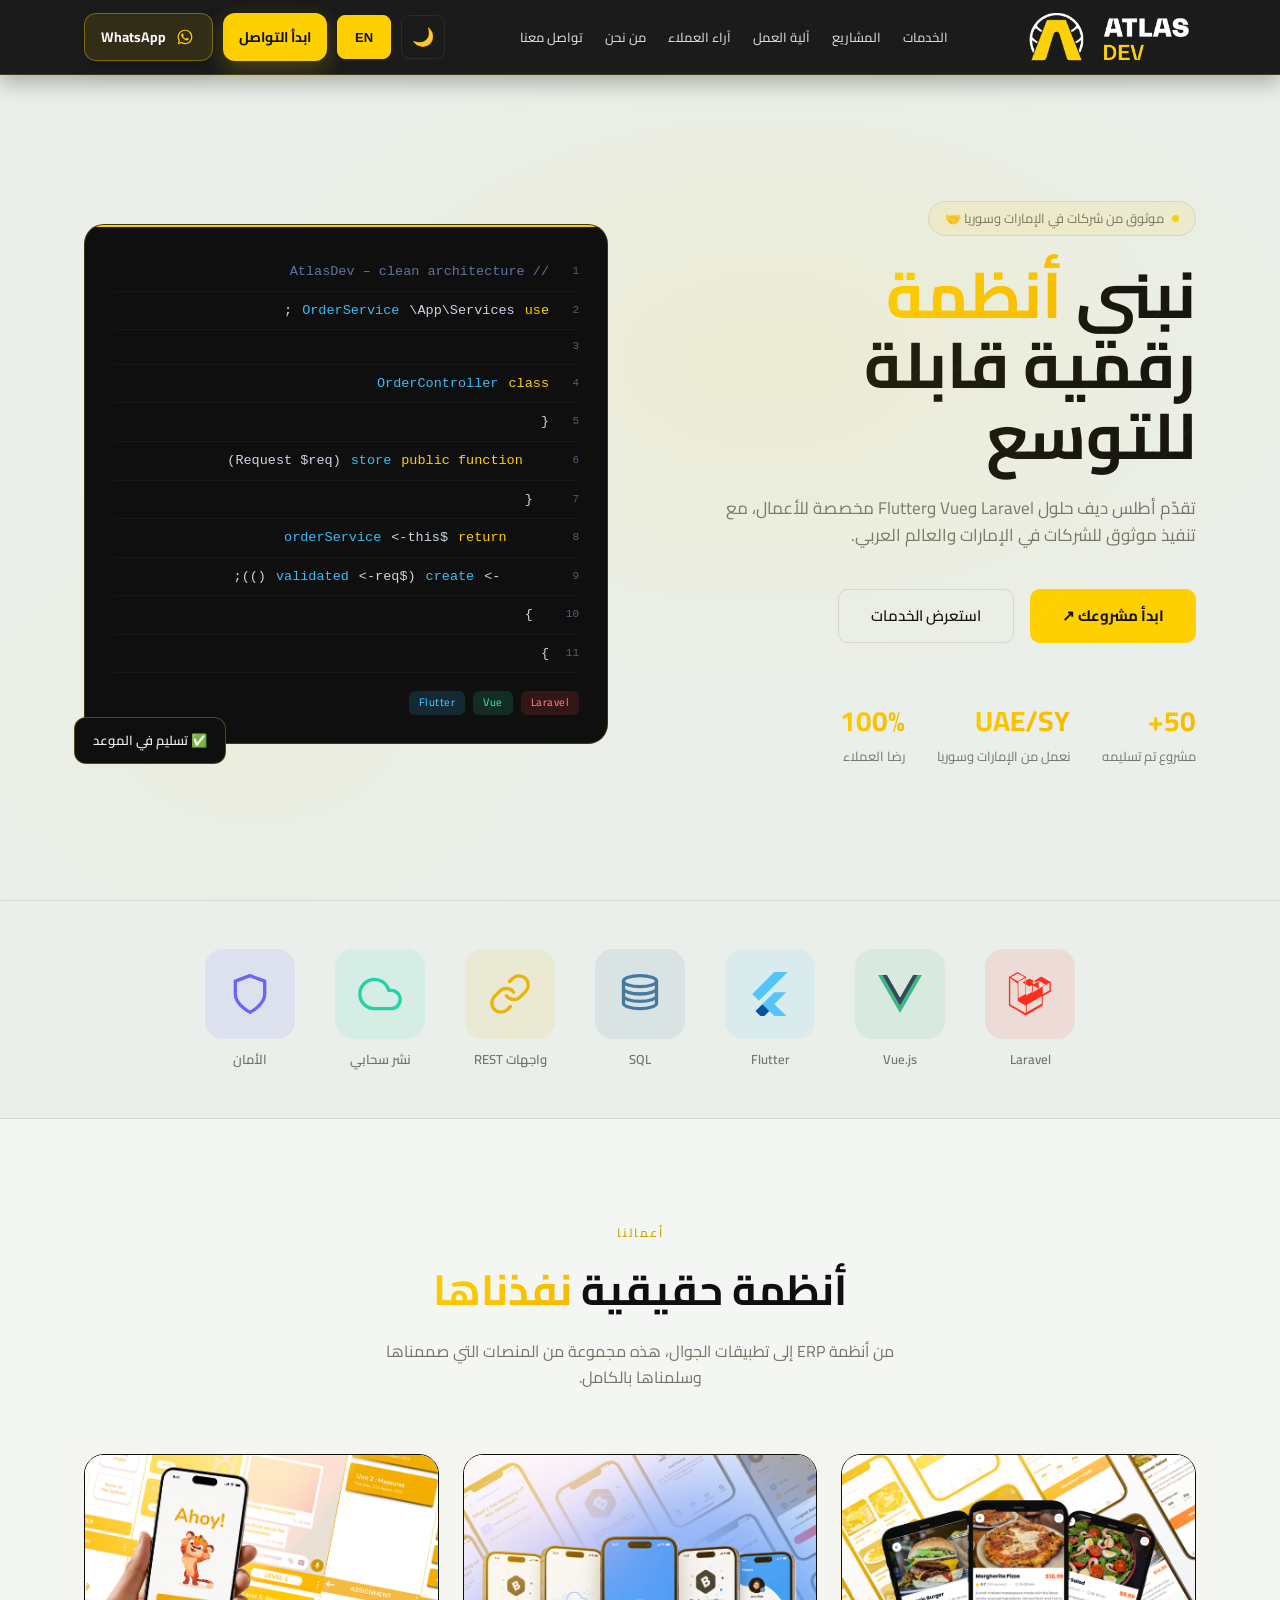
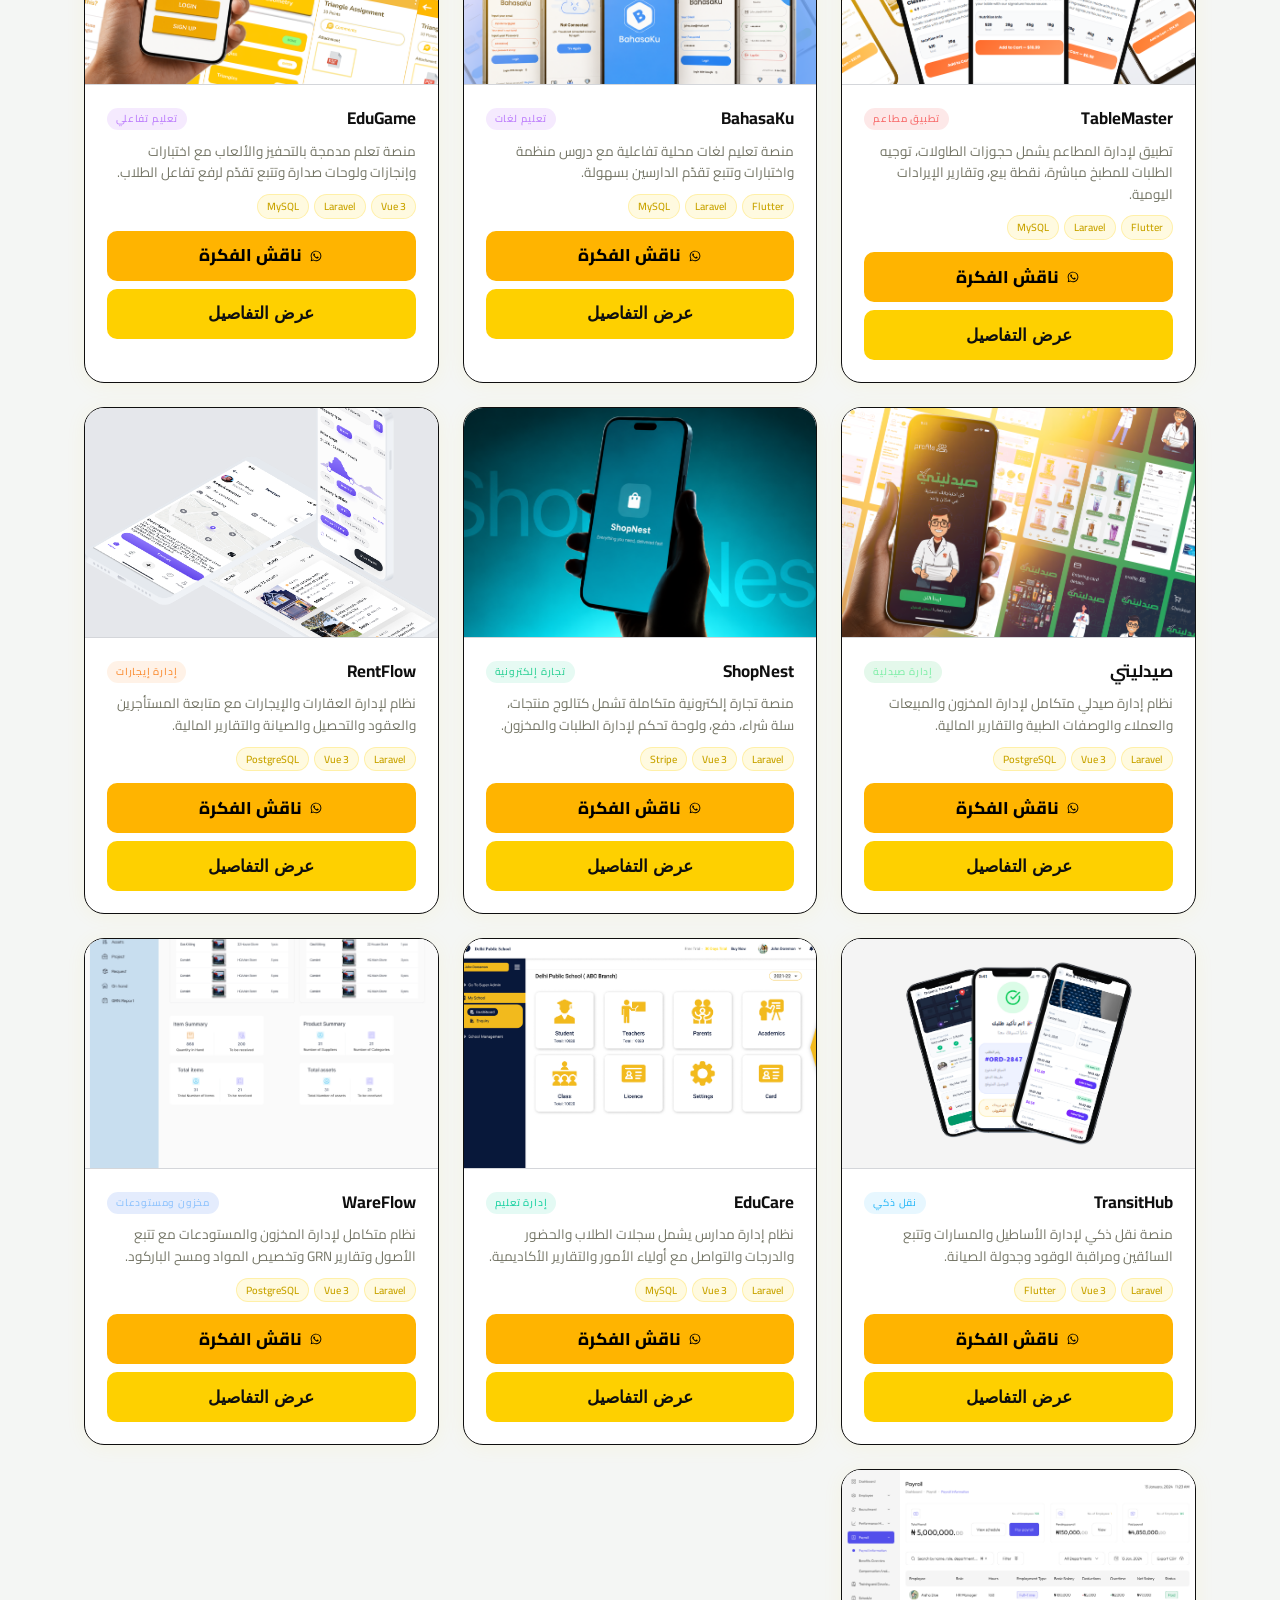
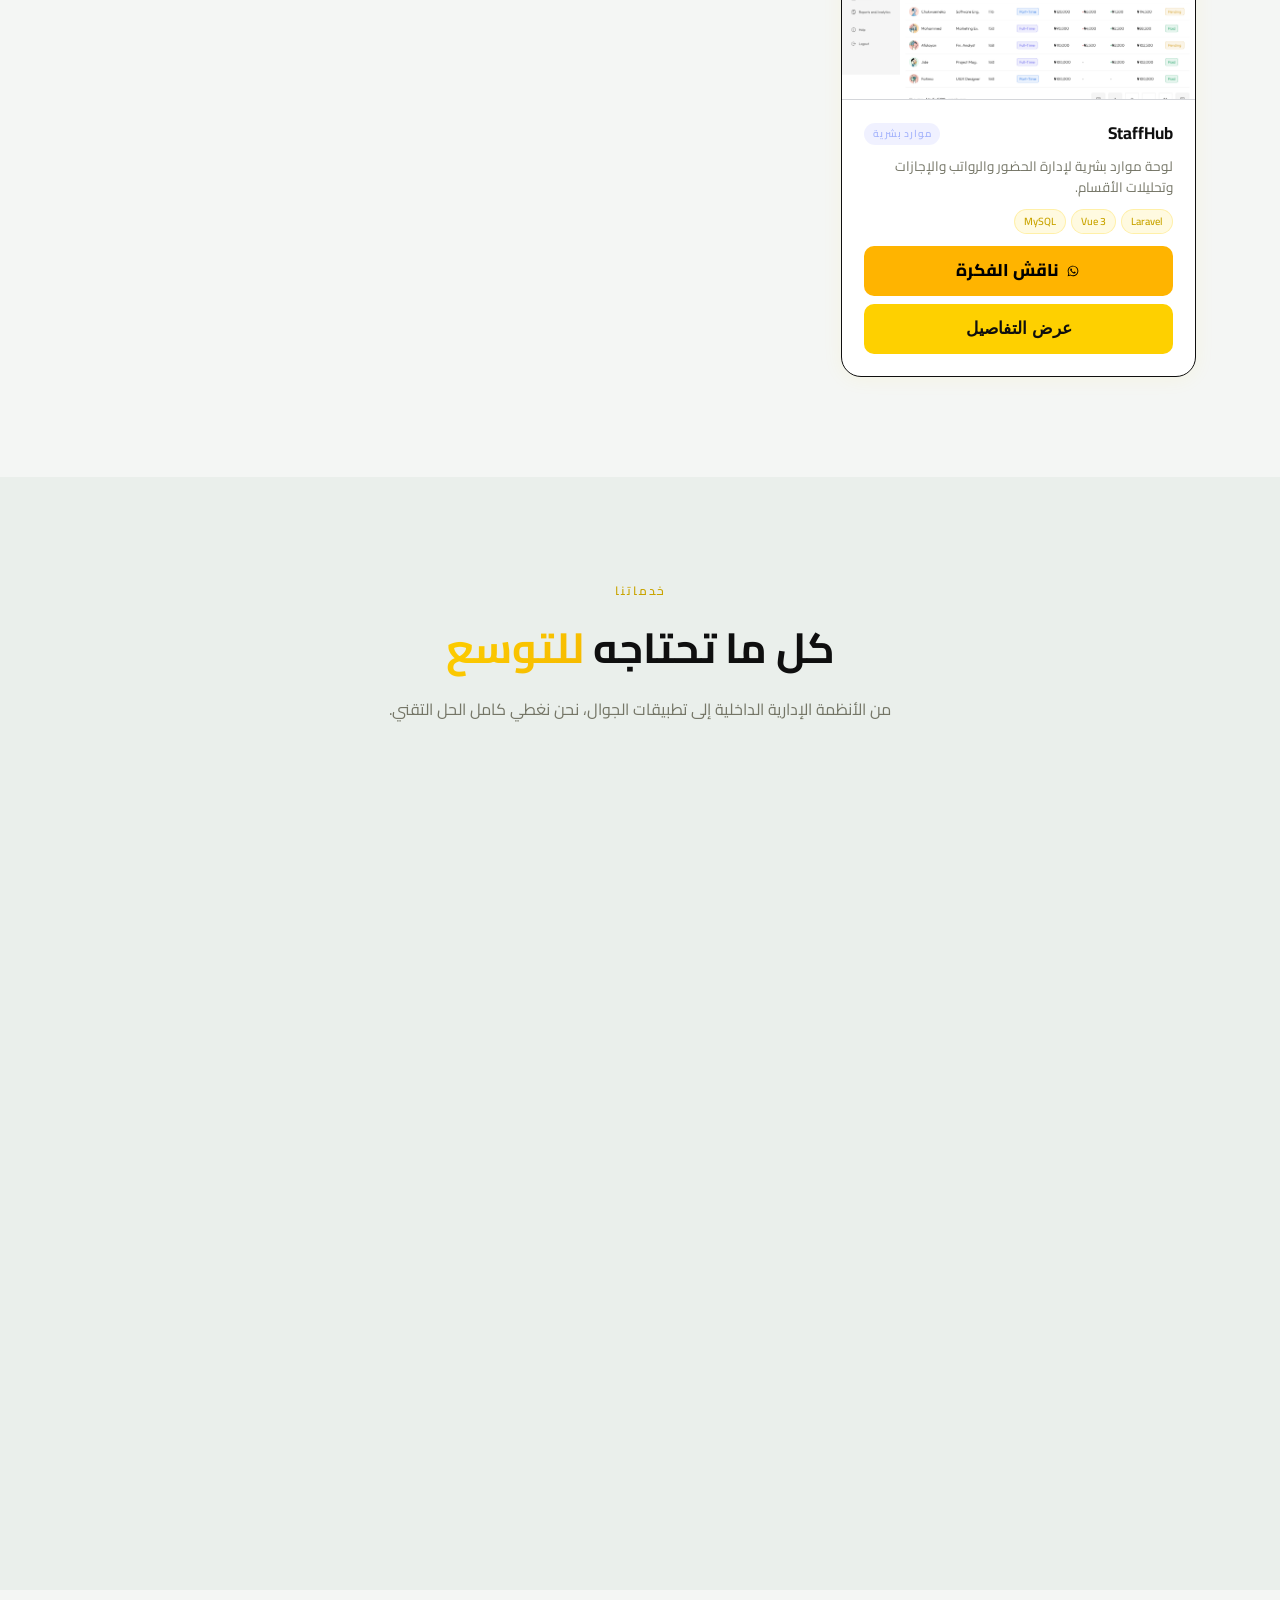
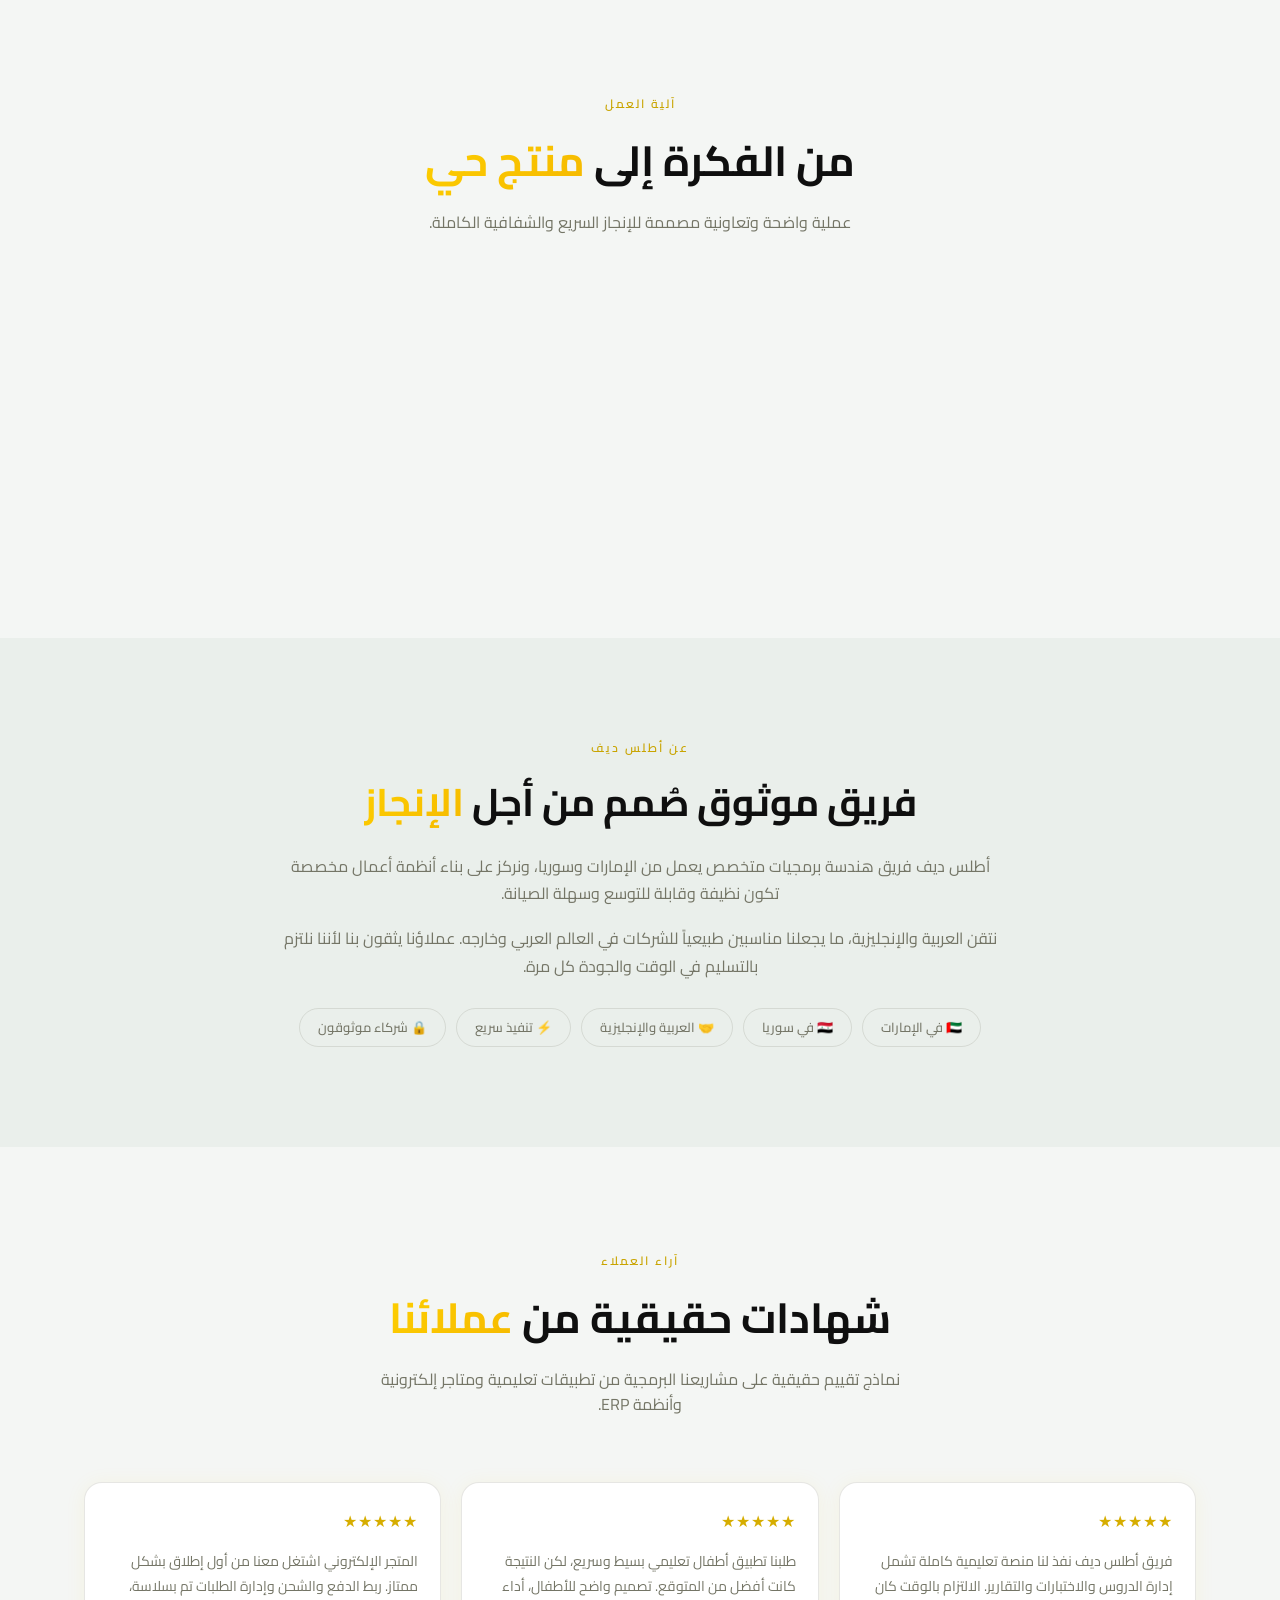
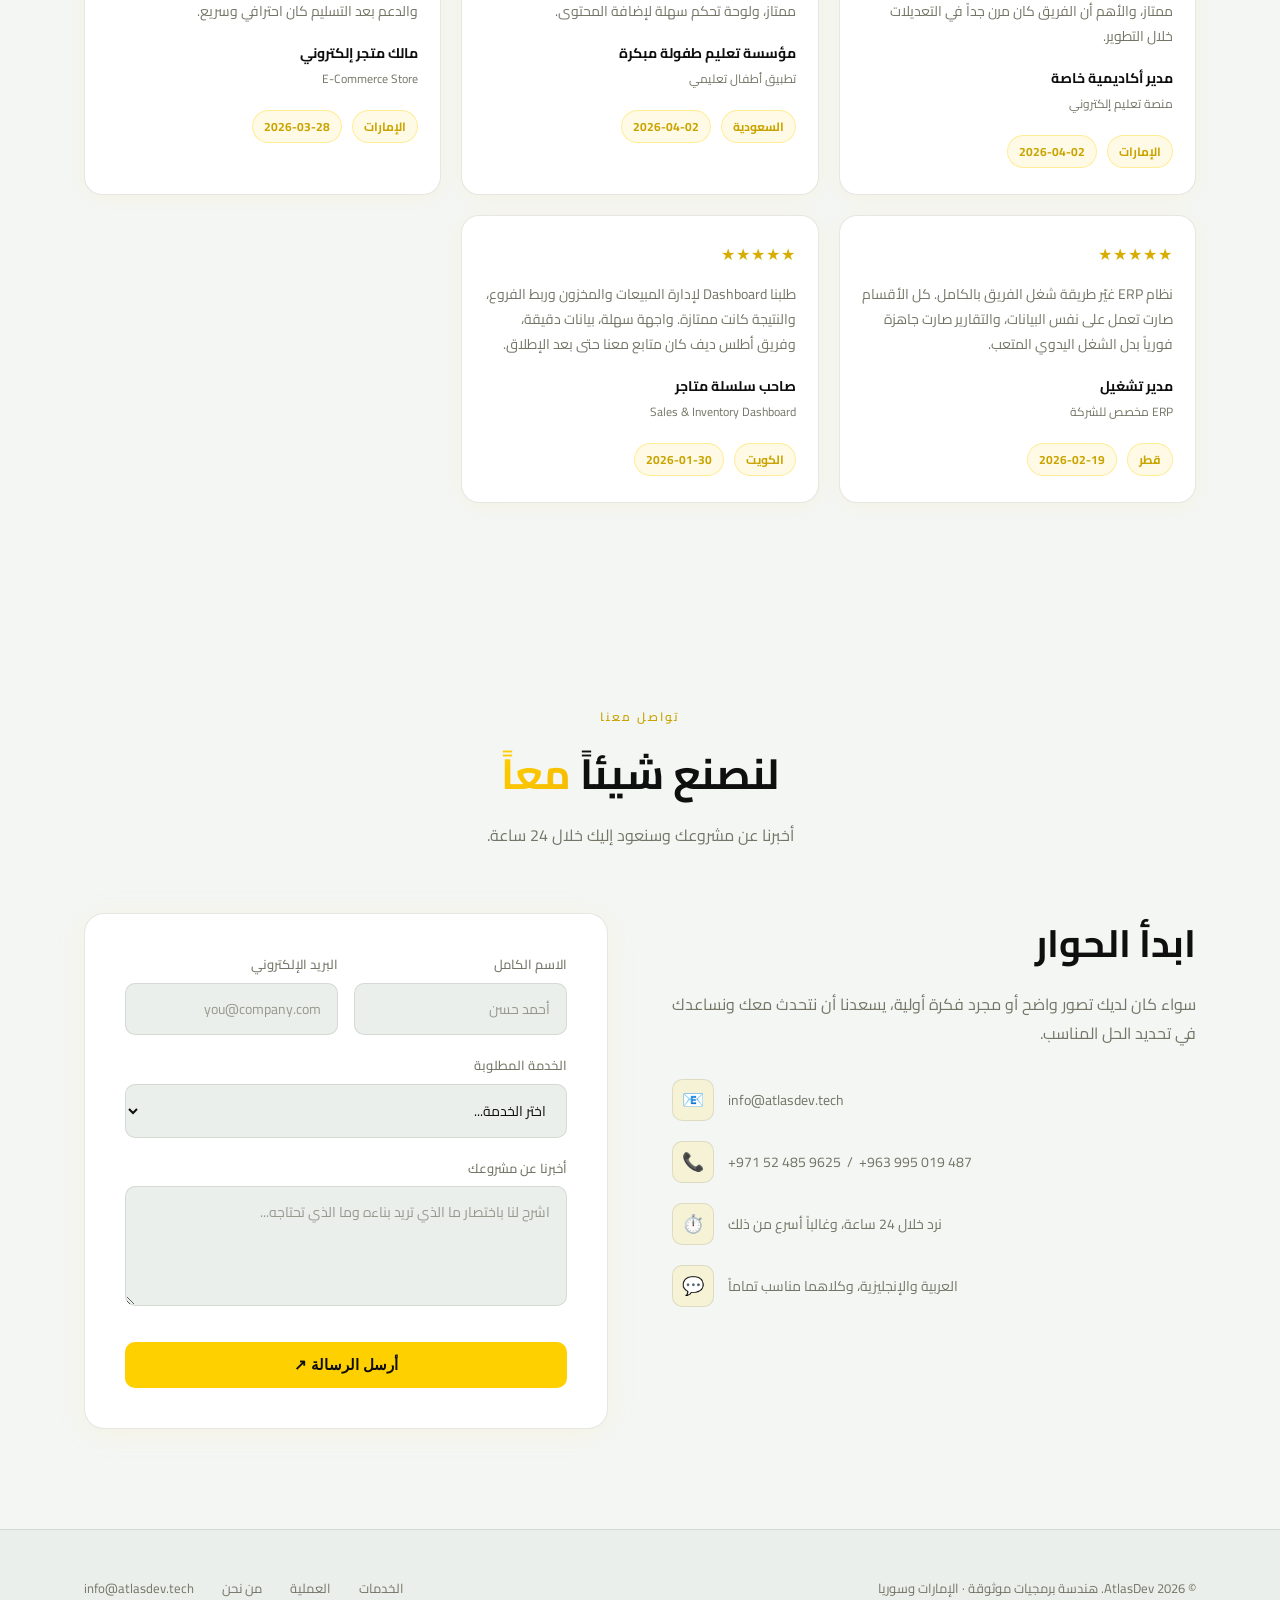
==== commit 7087c816: "Fix RTL phone numbers and strengthen on-page SEO." ====
--- a/index.html
+++ b/index.html
@@ -5,29 +5,35 @@
   <meta charset="UTF-8" />
   <meta name="viewport" content="width=device-width, initial-scale=1.0" />
   <meta name="description" id="meta-description"
-    content="أطلس ديف - هندسة برمجيات موثوقة. نبني حلول Laravel وVue وFlutter مخصصة للشركات في العالم العربي وخارجه." />
+    content="أطلس ديف شركة هندسة برمجيات في الإمارات وسوريا. نبني أنظمة ERP ولوحات تحكم وتطبيقات جوال مخصصة بـ Laravel وVue.js وFlutter." />
   <meta name="robots" content="index, follow, max-image-preview:large, max-snippet:-1, max-video-preview:-1" />
-  <meta name="keywords" content="AtlasDev, Laravel development, Vue.js development, Flutter development, software engineering, ERP systems, dashboards, UAE software company, Syria software company" />
+  <meta name="keywords" content="أطلس ديف, AtlasDev, تطوير Laravel, Vue.js, Flutter, أنظمة ERP, برمجة في الإمارات, شركة برمجيات الإمارات, سوريا" />
   <meta name="author" content="AtlasDev" />
+  <meta name="geo.region" content="AE" />
+  <meta name="geo.placename" content="United Arab Emirates" />
   <meta name="theme-color" content="#0F0F0F" />
   <meta property="og:type" content="website" />
   <meta property="og:site_name" content="AtlasDev" />
-  <meta property="og:title" id="meta-og-title" content="أطلس ديف - هندسة برمجيات موثوقة" />
-  <meta property="og:description" id="meta-og-description" content="أطلس ديف - هندسة برمجيات موثوقة. نبني حلول Laravel وVue وFlutter مخصصة للشركات في العالم العربي وخارجه." />
-  <meta property="og:url" id="meta-og-url" content="https://atlasdev.tech/default.html" />
+  <meta property="og:title" id="meta-og-title" content="أطلس ديف | تطوير Laravel وVue وFlutter في الإمارات" />
+  <meta property="og:description" id="meta-og-description" content="أطلس ديف شركة هندسة برمجيات في الإمارات وسوريا. نبني أنظمة ERP ولوحات تحكم وتطبيقات جوال مخصصة بـ Laravel وVue.js وFlutter." />
+  <meta property="og:url" id="meta-og-url" content="https://atlasdev.tech/" />
   <meta property="og:image" id="meta-og-image" content="https://atlasdev.tech/logo/logo4.png" />
-  <meta property="og:image:alt" id="meta-og-image-alt" content="AtlasDev logo" />
+  <meta property="og:image:alt" id="meta-og-image-alt" content="شعار أطلس ديف AtlasDev" />
+  <meta property="og:image:type" content="image/png" />
   <meta property="og:locale" id="meta-og-locale" content="ar_AE" />
+  <meta property="og:locale:alternate" id="meta-og-locale-alt" content="en_US" />
   <meta name="twitter:card" content="summary_large_image" />
-  <meta name="twitter:title" id="meta-twitter-title" content="أطلس ديف - هندسة برمجيات موثوقة" />
-  <meta name="twitter:description" id="meta-twitter-description" content="أطلس ديف - هندسة برمجيات موثوقة. نبني حلول Laravel وVue وFlutter مخصصة للشركات في العالم العربي وخارجه." />
+  <meta name="twitter:title" id="meta-twitter-title" content="أطلس ديف | تطوير Laravel وVue وFlutter في الإمارات" />
+  <meta name="twitter:description" id="meta-twitter-description" content="أطلس ديف شركة هندسة برمجيات في الإمارات وسوريا. نبني أنظمة ERP ولوحات تحكم وتطبيقات جوال مخصصة بـ Laravel وVue.js وFlutter." />
   <meta name="twitter:image" id="meta-twitter-image" content="https://atlasdev.tech/logo/logo4.png" />
-  <title>أطلس ديف - هندسة برمجيات موثوقة</title>
-  <link rel="canonical" id="canonical-link" href="https://atlasdev.tech/default.html" />
-  <link rel="alternate" id="alternate-ar" hreflang="ar" href="https://atlasdev.tech/default.html" />
-  <link rel="alternate" id="alternate-en" hreflang="en" href="https://atlasdev.tech/default.html?lang=en" />
-  <link rel="alternate" id="alternate-x-default" hreflang="x-default" href="https://atlasdev.tech/default.html" />
+  <meta name="twitter:image:alt" content="شعار أطلس ديف AtlasDev" />
+  <title>أطلس ديف | تطوير Laravel وVue وFlutter في الإمارات</title>
+  <link rel="canonical" id="canonical-link" href="https://atlasdev.tech/" />
+  <link rel="alternate" id="alternate-ar" hreflang="ar" href="https://atlasdev.tech/" />
+  <link rel="alternate" id="alternate-en" hreflang="en" href="https://atlasdev.tech/?lang=en" />
+  <link rel="alternate" id="alternate-x-default" hreflang="x-default" href="https://atlasdev.tech/" />
   <link rel="icon" type="image/png" href="logo/logo4.png" />
+  <link rel="apple-touch-icon" href="logo/logo4.png" />
   <script type="application/ld+json" id="atlasdev-schema"></script>
 
   <link rel="preconnect" href="https://fonts.googleapis.com" />
@@ -965,6 +971,15 @@
       flex-wrap: wrap;
       gap: 6px;
       align-items: center;
+      direction: ltr;
+      unicode-bidi: isolate;
+    }
+
+    .phone-ltr {
+      direction: ltr;
+      unicode-bidi: isolate;
+      white-space: nowrap;
+      font-variant-numeric: tabular-nums;
     }
 
     .contact-slash {
@@ -2139,9 +2154,12 @@
       text-align: right;
     }
 
-    html[dir="rtl"] .contact-item,
+    html[dir="rtl"] .contact-item {
+      flex-direction: row-reverse;
+    }
+
     html[dir="rtl"] .contact-pair {
-      flex-direction: row-reverse;
+      flex-direction: row;
     }
 
     html[dir="rtl"] .lightbox-close,
@@ -2951,14 +2969,14 @@
             </div>
             <div class="contact-item">
               <div class="contact-dot">📞</div>
-              <span class="contact-pair">
-                <a id="uaeWhatsapp"
+              <span class="contact-pair" dir="ltr">
+                <a id="uaeWhatsapp" class="phone-ltr" dir="ltr"
                   href="https://wa.me/971524859625?text=%D9%85%D8%B1%D8%AD%D8%A8%D8%A7%D9%8B%20AtlasDev%D8%8C%20%D8%A3%D8%B1%D9%8A%D8%AF%20%D8%A7%D9%84%D8%AA%D9%88%D8%A7%D8%B5%D9%84%20%D9%85%D8%B9%D9%83%D9%85%20%D9%85%D9%86%20%D8%A7%D9%84%D8%A5%D9%85%D8%A7%D8%B1%D8%A7%D8%AA."
-                  target="_blank" rel="noreferrer">+971 52 485 9625</a>
-                <span class="contact-slash">/</span>
-                <a id="syriaWhatsapp"
+                  target="_blank" rel="noopener noreferrer">+971 52 485 9625</a>
+                <span class="contact-slash" aria-hidden="true">/</span>
+                <a id="syriaWhatsapp" class="phone-ltr" dir="ltr"
                   href="https://wa.me/963995019487?text=%D9%85%D8%B1%D8%AD%D8%A8%D8%A7%D9%8B%20AtlasDev%D8%8C%20%D8%A3%D8%B1%D9%8A%D8%AF%20%D8%A7%D9%84%D8%AA%D9%88%D8%A7%D8%B5%D9%84%20%D9%85%D8%B9%D9%83%D9%85%20%D9%85%D9%86%20%D8%B3%D9%88%D8%B1%D9%8A%D8%A7."
-                  target="_blank" rel="noreferrer">+963 995 019 487</a>
+                  target="_blank" rel="noopener noreferrer">+963 995 019 487</a>
               </span>
             </div>
             <div class="contact-item">
@@ -3072,6 +3090,7 @@
     const metaOgDescription = document.getElementById('meta-og-description');
     const metaOgUrl = document.getElementById('meta-og-url');
     const metaOgLocale = document.getElementById('meta-og-locale');
+    const metaOgLocaleAlt = document.getElementById('meta-og-locale-alt');
     const metaTwitterTitle = document.getElementById('meta-twitter-title');
     const metaTwitterDescription = document.getElementById('meta-twitter-description');
     const schemaNode = document.getElementById('atlasdev-schema');
@@ -3081,8 +3100,8 @@
     const translations = {
       ar: {
         meta: {
-          title: 'أطلس ديف - هندسة برمجيات موثوقة',
-          description: 'أطلس ديف - هندسة برمجيات موثوقة. نبني حلول Laravel وVue وFlutter مخصصة للشركات في العالم العربي وخارجه.'
+          title: 'أطلس ديف | تطوير Laravel وVue وFlutter في الإمارات',
+          description: 'أطلس ديف شركة هندسة برمجيات في الإمارات وسوريا. نبني أنظمة ERP ولوحات تحكم وتطبيقات جوال مخصصة بـ Laravel وVue.js وFlutter.'
         },
         nav: {
           services: 'الخدمات',
@@ -3278,8 +3297,8 @@
       },
       en: {
         meta: {
-          title: 'AtlasDev - Trusted Software Engineering',
-          description: 'AtlasDev - Trusted Software Engineering. We build custom Laravel, Vue, and Flutter solutions for businesses across the Arab world and beyond.'
+          title: 'AtlasDev | Laravel, Vue & Flutter Software Company in the UAE',
+          description: 'AtlasDev is a UAE and Syria software studio building custom ERP systems, dashboards, and mobile apps with Laravel, Vue.js, and Flutter.'
         },
         nav: {
           services: 'Services',
@@ -3642,7 +3661,7 @@
       }
     };
     function buildLocalizedPageUrl(lang) {
-      const next = new URL(`${SITE_URL}/default.html`);
+      const next = new URL(`${SITE_URL}/`);
       if (lang === 'en') next.searchParams.set('lang', 'en');
       return next.toString();
     }
@@ -3666,15 +3685,41 @@
         '@context': 'https://schema.org',
         '@graph': [
           {
-            '@type': 'Organization',
+            '@type': ['Organization', 'ProfessionalService'],
             '@id': `${SITE_URL}/#organization`,
             name: 'AtlasDev',
-            url: `${SITE_URL}/default.html`,
-            logo: `${SITE_URL}/logo/logo4.png`,
+            alternateName: 'أطلس ديف',
+            url: `${SITE_URL}/`,
+            logo: {
+              '@type': 'ImageObject',
+              url: `${SITE_URL}/logo/logo4.png`
+            },
+            image: `${SITE_URL}/logo/logo4.png`,
             email: 'info@atlasdev.tech',
-            telephone: '+971524859625',
+            telephone: ['+971524859625', '+963995019487'],
+            address: {
+              '@type': 'PostalAddress',
+              addressCountry: 'AE'
+            },
             areaServed: ['AE', 'SY', 'SA', 'QA', 'KW'],
             availableLanguage: ['ar', 'en'],
+            knowsAbout: ['Laravel', 'Vue.js', 'Flutter', 'ERP', 'MySQL', 'PostgreSQL'],
+            contactPoint: [
+              {
+                '@type': 'ContactPoint',
+                telephone: '+971-52-485-9625',
+                contactType: 'sales',
+                areaServed: 'AE',
+                availableLanguage: ['ar', 'en']
+              },
+              {
+                '@type': 'ContactPoint',
+                telephone: '+963-995-019-487',
+                contactType: 'sales',
+                areaServed: 'SY',
+                availableLanguage: ['ar', 'en']
+              }
+            ],
             sameAs: [
               'https://wa.me/971524859625'
             ]
@@ -3682,7 +3727,7 @@
           {
             '@type': 'WebSite',
             '@id': `${SITE_URL}/#website`,
-            url: `${SITE_URL}/default.html`,
+            url: `${SITE_URL}/`,
             name: 'AtlasDev',
             inLanguage,
             publisher: { '@id': `${SITE_URL}/#organization` }
@@ -3728,6 +3773,7 @@
       metaOgDescription.setAttribute('content', locale.meta.description);
       metaOgUrl.setAttribute('content', pageUrl);
       metaOgLocale.setAttribute('content', ogLocale);
+      if (metaOgLocaleAlt) metaOgLocaleAlt.setAttribute('content', lang === 'ar' ? 'en_US' : 'ar_AE');
       metaTwitterTitle.setAttribute('content', locale.meta.title);
       metaTwitterDescription.setAttribute('content', locale.meta.description);
       schemaNode.textContent = JSON.stringify(buildWebsiteSchema(lang));
